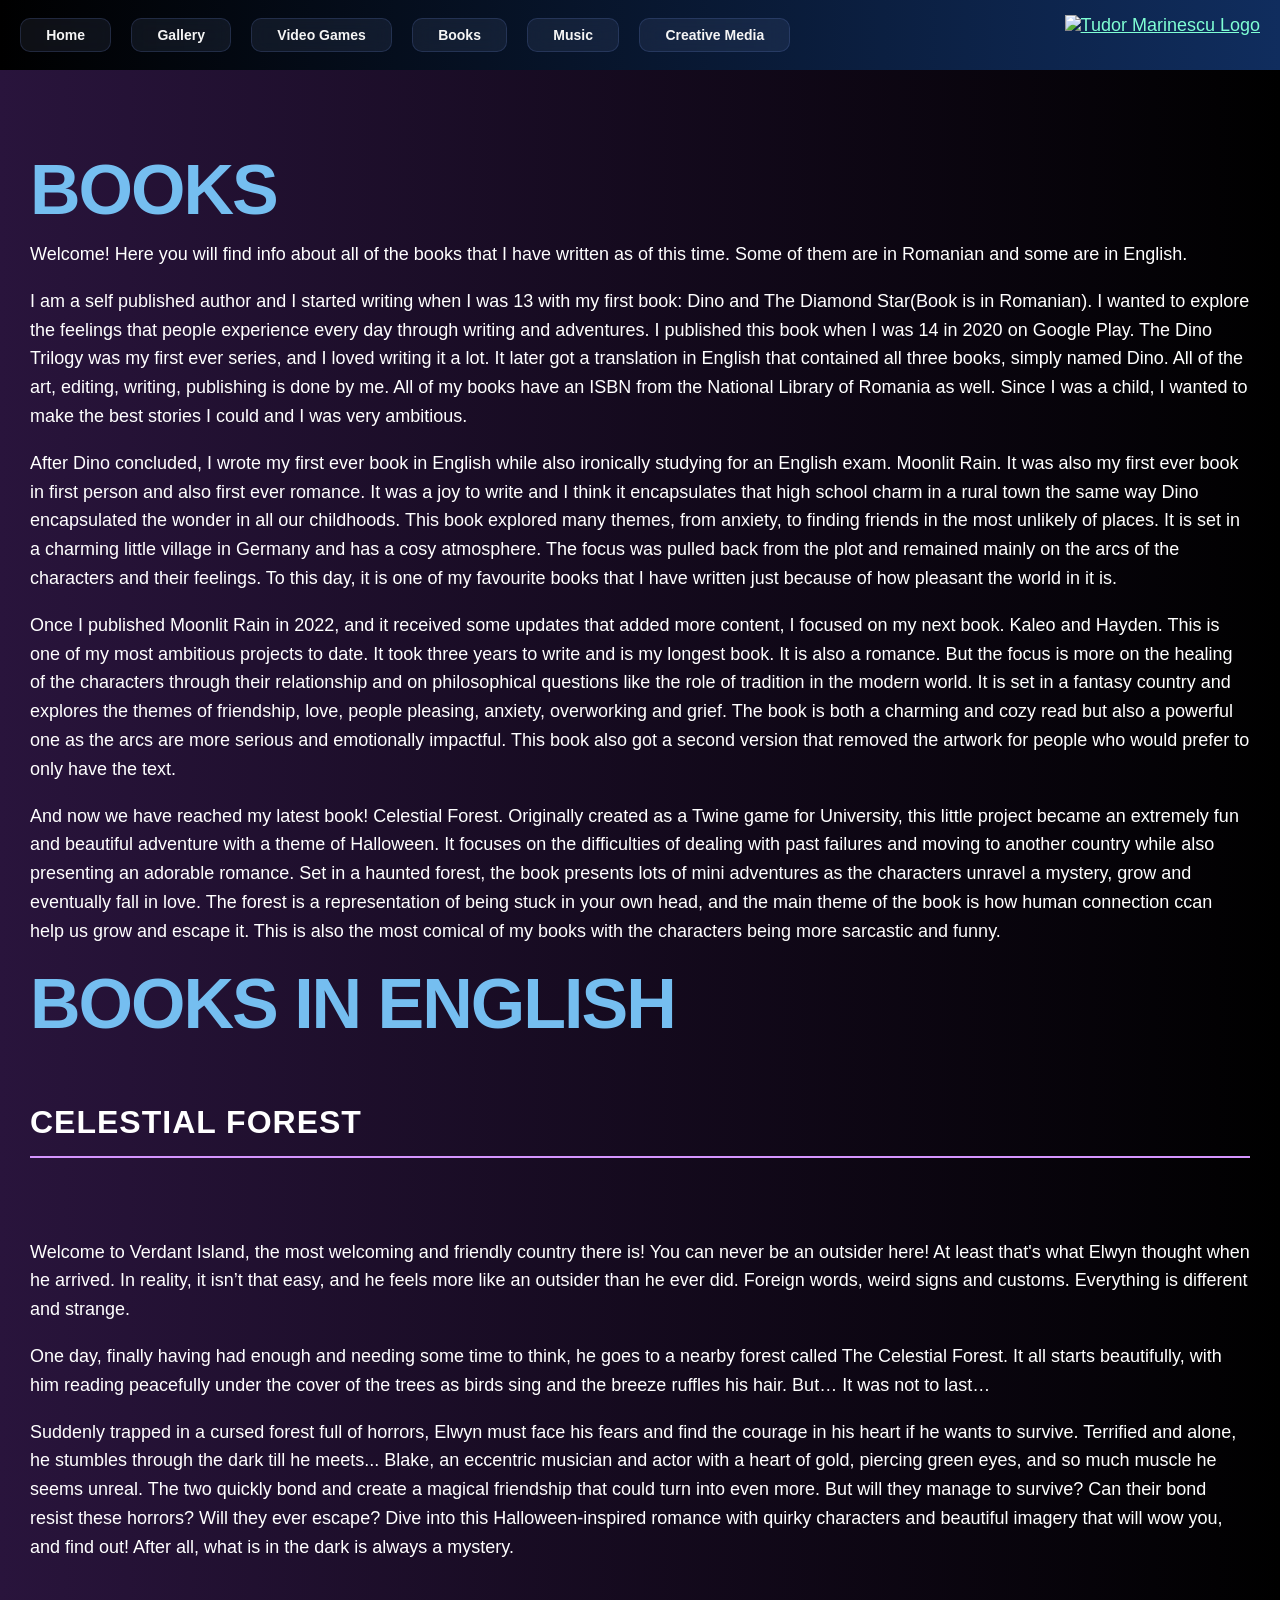
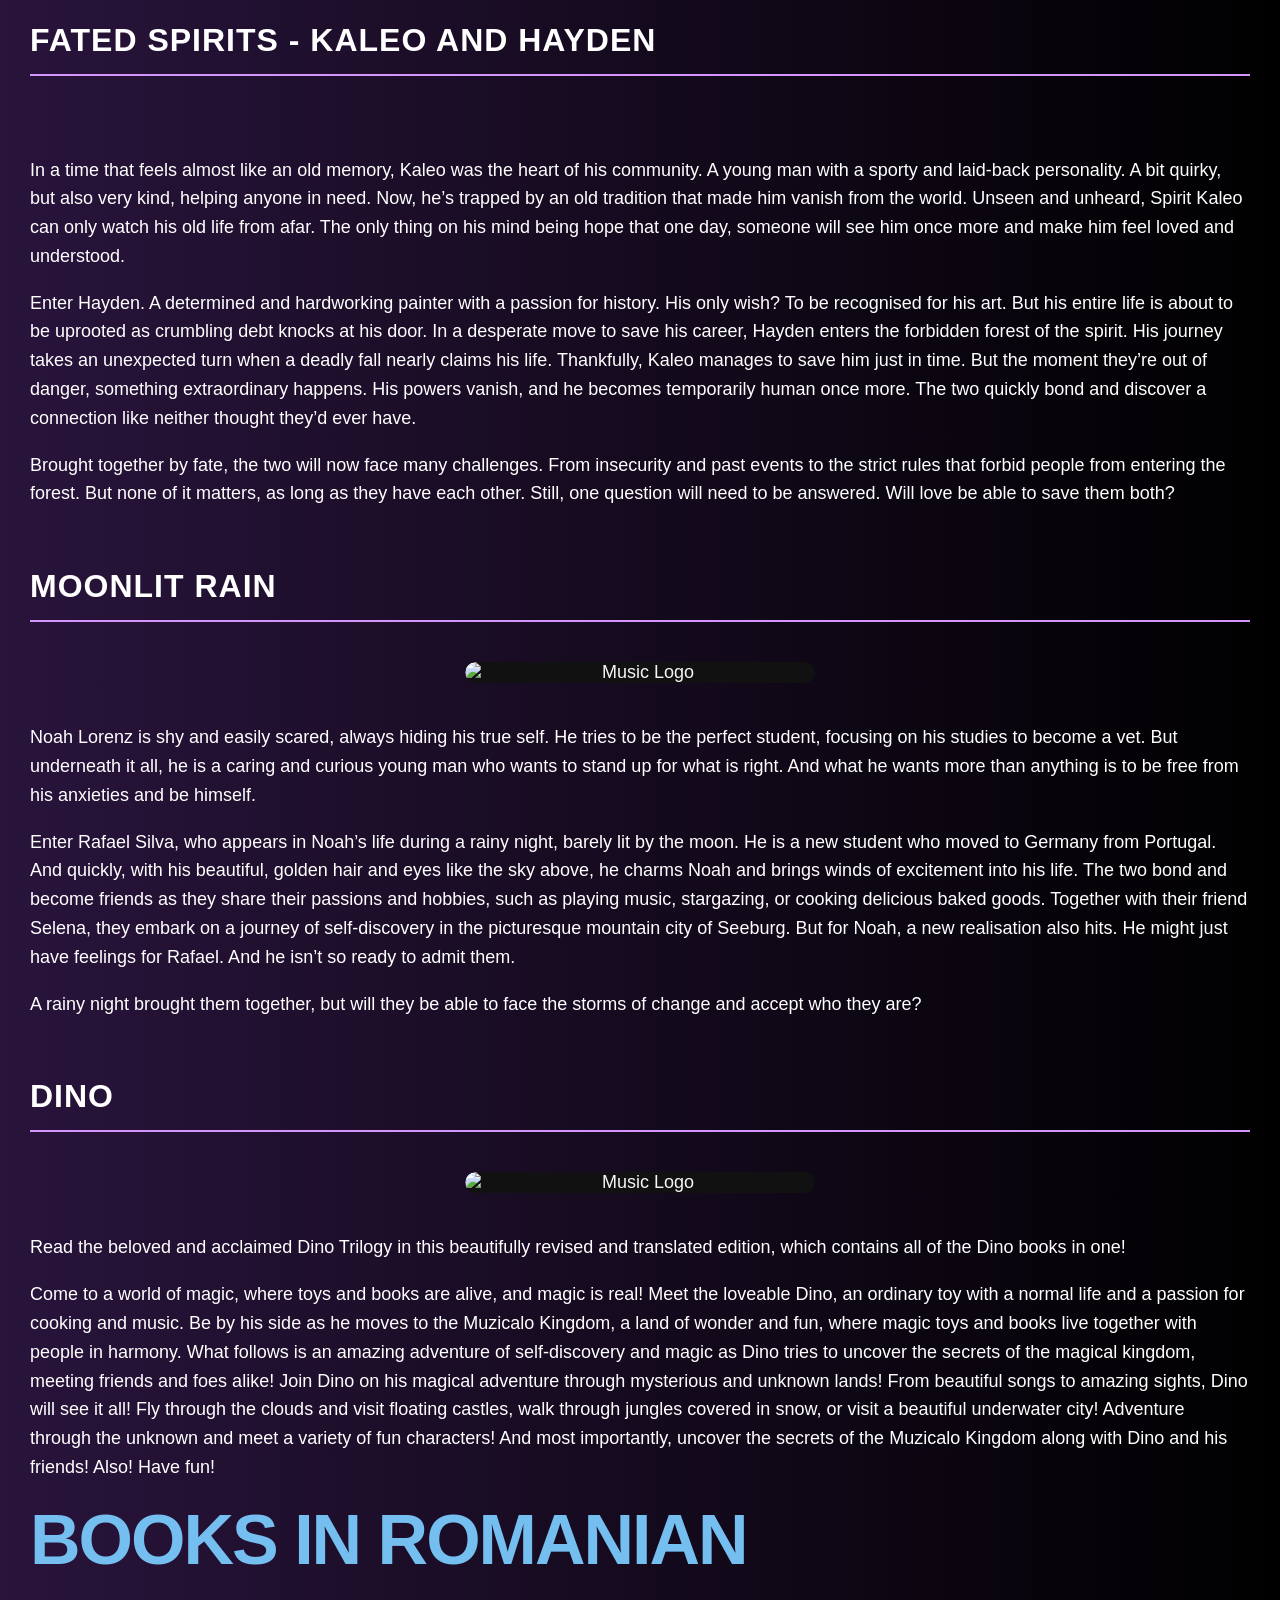
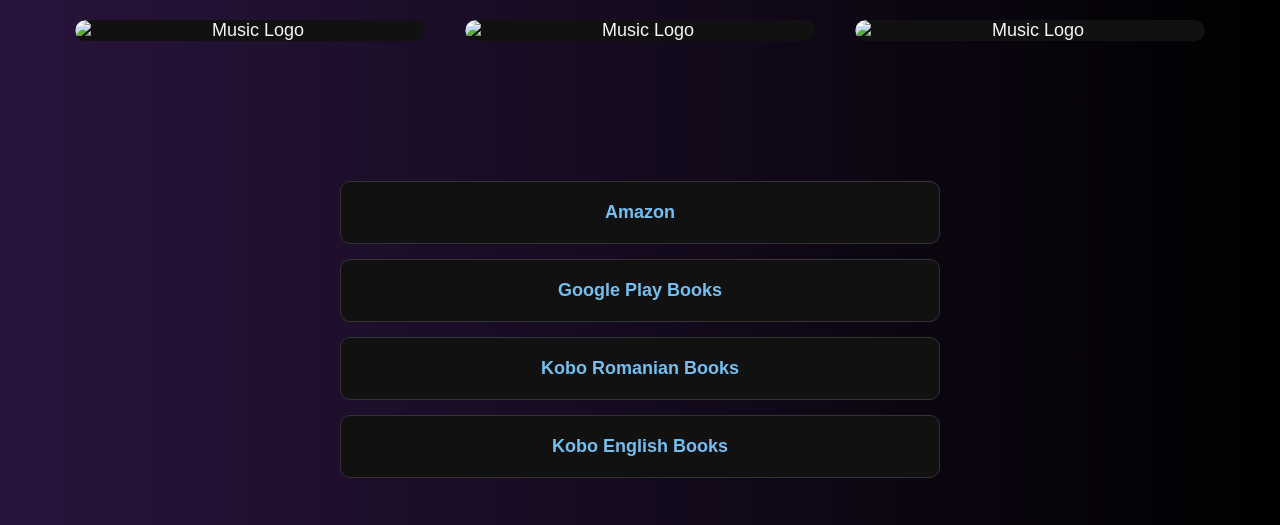
==== books.html @ af4d0417 "changes to art and descriptions" ====
<!DOCTYPE html>
<html lang="en">
<head>
    <meta charset="UTF-8">
    <meta name="viewport" content="width=device-width, initial-scale=1.0">
    <title>Tudor Marinescu | Books</title>
    
    <link rel="icon" type="image/png" href="https://raw.githubusercontent.com/Starlitriver1234/WebsiteArt/main/Images/LogoTudor.png">
    
    <link rel="stylesheet" href="style.css"> 
    
    <style>
        html { 
            background: #000; 
            scroll-behavior: smooth;
        }

        .music-header {
            text-align: left;
            padding: 140px 20px 20px 20px; 
        }

        .music-header h1 {
            font-family: 'Segoe UI', sans-serif;
            font-size: clamp(40px, 8vw, 70px);
            font-weight: 800;
            color: #75BEF0;
            margin: 0;
            letter-spacing: -2px;
            text-transform: uppercase;
        }

        /* --- IMAGE GROUP CONTAINER (FOR CONSECUTIVE IMAGES) --- */
        .image-group {
            display: flex;
            flex-direction: column;
            gap: 20px;
            align-items: center;
            margin: 40px auto;
            width: 100%;
        }

        /* Overrides the single section margin when part of a group */
        .image-group .logo-section {
            margin: 0; 
        }

        /* HOVER STYLE */
        .logo-section {
            width: 90%;
            max-width: 600px; /* Default for mobile */
            margin: 40px auto;
            text-align: center;
            background: #111;
            border-radius: 12px;
            overflow: hidden;
            cursor: pointer;
        }

        @media screen and (min-width: 769px) {
            /* Makes the images smaller on PC */
            .logo-section {
                max-width: 350px;
            }
            
            /* Puts consecutive images side-by-side on PC */
            .image-group {
                flex-direction: row;
                justify-content: center;
                flex-wrap: wrap; /* Allows them to wrap neatly on smaller screens */
                gap: 40px;
            }
        }

        .logo-section img {
            width: 100%;
            height: auto;
            border-radius: 12px;
            display: block;
            transition: opacity 0.4s ease, transform 0.4s ease, filter 0.4s ease;
            will-change: transform, filter; 
            pointer-events: none;
            user-select: none;
        }

        .logo-section:hover img {
            transform: scale(1.04);
            filter: brightness(1.08) contrast(1.02);
        }

        .links-container {
            width: 90%;
            max-width: 600px;
            margin: 20px auto 100px auto;
            display: flex;
            flex-direction: column;
            gap: 15px;
        }

        .music-btn {
            background: #111;
            color: #75BEF0;
            padding: 20px;
            text-decoration: none;
            border-radius: 10px;
            text-align: center;
            font-weight: bold;
            border: 1px solid #333;
            transition: 0.3s;
        }

        .music-btn:hover {
            background: #75BEF0;
            color: #000;
            transform: scale(1.02);
        }

        @media screen and (max-width: 768px) {
            .nav-links {
                display: none; 
                flex-direction: column;
                position: absolute;
                top: 100%;
                left: 0;
                width: 100%;
                background: #000;
                padding: 20px 0;
            }
            .nav-links.active { display: flex; }
        }

        .menu-toggle {
            display: none;
            flex-direction: column;
            gap: 5px;
            cursor: pointer;
            z-index: 1001;
        }

        .bar {
            width: 25px;
            height: 3px;
            background-color: #75BEF0;
            display: block;
        }

        @media screen and (max-width: 768px) {
            .menu-toggle {
                display: flex;
            }

            .nav-links {
                z-index: 1000;
                background: rgba(0, 0, 0, 0.95); 
                border-bottom: 1px solid #333;
            }

            .nav-btn {
                width: 80%;
                margin: 10px auto;
                text-align: center;
            }
            
            .music-header {
                padding-top: 100px; 
            }
        }

        /* --- LIGHTBOX MODAL --- */
        .lightbox {
            display: none;
            position: fixed;
            inset: 0;
            background: rgba(0, 0, 0, 0.95);
            z-index: 9999;
            justify-content: center;
            align-items: center;
            user-select: none;
        }

        .lb-content {
            position: relative;
            width: 90vw;
            height: 90vh;
            display: flex;
            justify-content: center;
            align-items: center;
            overflow: hidden;
            border-radius: 4px;
        }

        .lb-content img {
            max-width: 100%;
            max-height: 100%;
            object-fit: contain;
            cursor: zoom-in;
            transition: transform 0.25s cubic-bezier(0.25, 1, 0.5, 1);
            transform-origin: center center;
            will-change: transform;
            user-select: none;
            -webkit-user-drag: none;
        }

        .lb-content img.zoomed {
            transform: scale(2.5);
            cursor: zoom-out;
        }

        /* --- LIGHTBOX BUTTON CONTROLS --- */
        .control-btn {
            position: absolute;
            background: rgba(255, 255, 255, 0.1);
            color: white;
            border: none;
            font-size: 24px;
            width: 50px;
            height: 50px;
            border-radius: 50%;
            cursor: pointer;
            display: flex;
            justify-content: center;
            align-items: center;
            backdrop-filter: blur(4px);
            transition: background 0.2s, transform 0.1s;
            z-index: 10001;
        }

        .control-btn:hover {
            background: rgba(255, 255, 255, 0.25);
        }

        .control-btn:active {
            transform: scale(0.95);
        }

        .close-btn { top: 20px; right: 20px; font-size: 28px; }

        @media screen and (max-width: 768px) {
            .control-btn { width: 44px; height: 44px; font-size: 20px; }
        }

    </style>
</head>

<body>
    <nav class="navbar">
        <div class="menu-toggle" id="mobile-menu">
            <span class="bar"></span><span class="bar"></span><span class="bar"></span>
        </div>
        <div class="nav-links">
            <a href="index.html" class="nav-btn">Home</a>
            <a href="gallery.html" class="nav-btn">Gallery</a>
            <a href="games.html" class="nav-btn">Video Games</a>
            <a href="books.html" class="nav-btn">Books</a>
            <a href="music.html" class="nav-btn">Music</a>
            <a href="media.html" class="nav-btn">Creative Media</a>
        </div>

        <div class="nav-logo">
            <a href="index.html">
                <img src="https://raw.githubusercontent.com/Starlitriver1234/WebsiteArt/main/Images/LogoTudor.png" alt="Tudor Marinescu Logo">
            </a>
        </div>
    </nav>

    <header class="music-header">
        <h1>Books</h1>
        <p>Welcome! Here you will find info about all of the books that I have written as of this time. Some of them are in Romanian and some are in English.</p>
        <p>I am a self published author and I started writing when I was 13 with my first book: Dino and The Diamond Star(Book is in Romanian). I wanted to explore the feelings that people experience every day through writing and adventures. I published this book when I was 14 in 2020 on Google Play. The Dino Trilogy was my first ever series, and I loved writing it a lot. It later got a translation in English that contained all three books, simply named Dino. All of the art, editing, writing, publishing is done by me. All of my books have an ISBN from the National Library of Romania as well. Since I was a child, I wanted to make the best stories I could and I was very ambitious.</p>
        <p>After Dino concluded, I wrote my first ever book in English while also ironically studying for an English exam. Moonlit Rain. It was also my first ever book in first person and also first ever romance. It was a joy to write and I think it encapsulates that high school charm in a rural town the same way Dino encapsulated the wonder in all our childhoods. This book explored many themes, from anxiety, to finding friends in the most unlikely of places. It is set in a charming little village in Germany and has a cosy atmosphere. The focus was pulled back from the plot and remained mainly on the arcs of the characters and their feelings. To this day, it is one of my favourite books that I have written just because of how pleasant the world in it is.</p>
        <p>Once I published Moonlit Rain in 2022, and it received some updates that added more content, I focused on my next book. Kaleo and Hayden. This is one of my most ambitious projects to date. It took three years to write and is my longest book. It is also a romance. But the focus is more on the healing of the characters through their relationship and on philosophical questions like the role of tradition in the modern world. It is set in a fantasy country and explores the themes of friendship, love, people pleasing, anxiety, overworking and grief. The book is both a charming and cozy read but also a powerful one as the arcs are more serious and emotionally impactful. This book also got a second version that removed the artwork for people who would prefer to only have the text.</p>
        <p>And now we have reached my latest book! Celestial Forest. Originally created as a Twine game for University, this little project became an extremely fun and beautiful adventure with a theme of Halloween. It focuses on the difficulties of dealing with past failures and moving to another country while also presenting an adorable romance. Set in a haunted forest, the book presents lots of mini adventures as the characters unravel a mystery, grow and eventually fall in love. The forest is a representation of being stuck in your own head, and the main theme of the book is how human connection ccan help us grow and escape it. This is also the most comical of my books with the characters being more sarcastic and funny.</p>
        
        <h1>Books in English</h1>

        <h2>Celestial Forest</h2>
        
        <div class="logo-section">
            <img src="https://raw.githubusercontent.com/Starlitriver1234/WebsiteArt/main/Images/Celestial.jpg" alt="Music Logo">
        </div>

        <p>Welcome to Verdant Island, the most welcoming and friendly country there is! You can never be an outsider here! At least that's what Elwyn thought when he arrived. In reality, it isn’t that easy, and he feels more like an outsider than he ever did. Foreign words, weird signs and customs. Everything is different and strange.</p>
        <p>One day, finally having had enough and needing some time to think, he goes to a nearby forest called The Celestial Forest. It all starts beautifully, with him reading peacefully under the cover of the trees as birds sing and the breeze ruffles his hair. But… It was not to last…</p>
        <p>Suddenly trapped in a cursed forest full of horrors, Elwyn must face his fears and find the courage in his heart if he wants to survive. Terrified and alone, he stumbles through the dark till he meets... Blake, an eccentric musician and actor with a heart of gold, piercing green eyes, and so much muscle he seems unreal. The two quickly bond and create a magical friendship that could turn into even more. But will they manage to survive? Can their bond resist these horrors? Will they ever escape? Dive into this Halloween-inspired romance with quirky characters and beautiful imagery that will wow you, and find out! After all, what is in the dark is always a mystery.</p>
        
        <h2>Fated Spirits  -  Kaleo and Hayden</h2>

        <!-- Grouping consecutive images -->
        <div class="image-group">
            <div class="logo-section">
                <img src="https://raw.githubusercontent.com/Starlitriver1234/WebsiteArt/main/Images/Fated1.jpg" alt="Music Logo">
            </div>
            <div class="logo-section">
                <img src="https://raw.githubusercontent.com/Starlitriver1234/WebsiteArt/main/Images/Kaleo.jpg" alt="Music Logo">
            </div>
        </div>

        <p>In a time that feels almost like an old memory, Kaleo was the heart of his community. A young man with a sporty and laid-back personality. A bit quirky, but also very kind, helping anyone in need. Now, he’s trapped by an old tradition that made him vanish from the world. Unseen and unheard, Spirit Kaleo can only watch his old life from afar. The only thing on his mind being hope that one day, someone will see him once more and make him feel loved and understood.</p>
        <p>Enter Hayden. A determined and hardworking painter with a passion for history. His only wish? To be recognised for his art. But his entire life is about to be uprooted as crumbling debt knocks at his door. In a desperate move to save his career, Hayden enters the forbidden forest of the spirit. His journey takes an unexpected turn when a deadly fall nearly claims his life. Thankfully, Kaleo manages to save him just in time. But the moment they’re out of danger, something extraordinary happens. His powers vanish, and he becomes temporarily human once more. The two quickly bond and discover a connection like neither thought they’d ever have.</p>
        <p>Brought together by fate, the two will now face many challenges. From insecurity and past events to the strict rules that forbid people from entering the forest. But none of it matters, as long as they have each other. Still, one question will need to be answered. Will love be able to save them both?</p>
        
        <h2>Moonlit Rain</h2>

        <div class="logo-section">
            <img src="https://raw.githubusercontent.com/Starlitriver1234/WebsiteArt/main/Images/Moonlit1.jpg" alt="Music Logo">
        </div>

        <p>Noah Lorenz is shy and easily scared, always hiding his true self. He tries to be the perfect student, focusing on his studies to become a vet. But underneath it all, he is a caring and curious young man who wants to stand up for what is right. And what he wants more than anything is to be free from his anxieties and be himself.</p>
        <p>Enter Rafael Silva, who appears in Noah’s life during a rainy night, barely lit by the moon. He is a new student who moved to Germany from Portugal. And quickly, with his beautiful, golden hair and eyes like the sky above, he charms Noah and brings winds of excitement into his life. The two bond and become friends as they share their passions and hobbies, such as playing music, stargazing, or cooking delicious baked goods. Together with their friend Selena, they embark on a journey of self-discovery in the picturesque mountain city of Seeburg. But for Noah, a new realisation also hits. He might just have feelings for Rafael. And he isn’t so ready to admit them.</p>
        <p>A rainy night brought them together, but will they be able to face the storms of change and accept who they are?</p>

        <h2>Dino</h2>

        <div class="logo-section">
            <img src="https://raw.githubusercontent.com/Starlitriver1234/WebsiteArt/main/Images/Dino.jpg" alt="Music Logo">
        </div>

        <p>Read the beloved and acclaimed Dino Trilogy in this beautifully revised and translated edition, which contains all of the Dino books in one!</p>
        <p>Come to a world of magic, where toys and books are alive, and magic is real! Meet the loveable Dino, an ordinary toy with a normal life and a passion for cooking and music. Be by his side as he moves to the Muzicalo Kingdom, a land of wonder and fun, where magic toys and books live together with people in harmony. What follows is an amazing adventure of self-discovery and magic as Dino tries to uncover the secrets of the magical kingdom, meeting friends and foes alike! Join Dino on his magical adventure through mysterious and unknown lands! From beautiful songs to amazing sights, Dino will see it all! Fly through the clouds and visit floating castles, walk through jungles covered in snow, or visit a beautiful underwater city! Adventure through the unknown and meet a variety of fun characters! And most importantly, uncover the secrets of the Muzicalo Kingdom along with Dino and his friends! Also! Have fun!</p>

        <h1>Books in Romanian</h1>

        <!-- Grouping consecutive images -->
        <div class="image-group">
            <div class="logo-section">
                <img src="https://raw.githubusercontent.com/Starlitriver1234/WebsiteArt/main/Images/Dino1.jpg" alt="Music Logo">
            </div>
            <div class="logo-section">
                <img src="https://raw.githubusercontent.com/Starlitriver1234/WebsiteArt/main/Images/Dino2.jpg" alt="Music Logo">
            </div>
            <div class="logo-section">
                <img src="https://raw.githubusercontent.com/Starlitriver1234/WebsiteArt/main/Images/Dino3.jpg" alt="Music Logo">
            </div>
        </div>

    </header>

    <div class="logo-section">
        <img src="https://raw.githubusercontent.com/Starlitriver1234/WebsiteArt/main/Images/logotudorbook.jpg" alt="Music Logo">
    </div>
    
    <div class="links-container">
        <a href="https://www.amazon.com/stores/Tudor-Marinescu/author/B0CH5HPKHR?ref=ap_rdr&shoppingPortalEnabled=true&ccs_id=6406d261-e4d9-408e-ad30-ac68b278e468" class="music-btn">Amazon</a>
        <a href="https://play.google.com/store/info/name/Tudor_Marinescu?id=11pxt__1z8" class="music-btn">Google Play Books</a>
        <a href="https://www.kobo.com/ro/ro/search?query=tudor+marinescu&ac=1&acp=tudor+marinescu&ac.author=tudor+marinescu&sort=Temperature&fclanguages=ro&ssid=dflBJPgpukzuE8xE0wjlu&sid=510b1d3e-3132-4236-af20-9a6f8b96e5ce" class="music-btn">Kobo Romanian Books</a>
        <a href="https://www.kobo.com/ro/ro/search?query=tudor%20marinescu&ac=1&acp=tudor%20marinescu&ac.author=tudor%20marinescu&sort=Temperature&fclanguages=en&ssid=dflBJPgpukzuE8xE0wjlu&sid=adc26d36-c045-41cc-8996-404fe16b33c1" class="music-btn">Kobo English Books</a>
    </div>

    <div id="lightbox" class="lightbox">
        <button class="control-btn close-btn" aria-label="Close lightbox">&times;</button>
        <div class="lb-content">
            <img id="lightbox-img" src="" alt="Full Artwork View" oncontextmenu="return false;" ondragstart="return false;">
        </div>
    </div>

    <script>
        // --- MOBILE NAV LOGIC ---
        const menuBtn = document.querySelector('#mobile-menu');
        const navLinks = document.querySelector('.nav-links');

        if (menuBtn && navLinks) {
            menuBtn.onclick = () => {
                navLinks.classList.toggle('active');
            };
        }

        if (history.scrollRestoration) {
            history.scrollRestoration = 'manual';
        }
        window.scrollTo(0, 0);

        // --- LIGHTBOX & ZOOM LOGIC ---
        const lb = document.getElementById('lightbox');
        const lbImg = document.getElementById('lightbox-img');
        const bookSections = document.querySelectorAll('.logo-section'); // Targeting wrapper to match gallery style

        // --- COMPRESSION APPLIED TO PREVIEW IMAGES ---
        const cacheVersion = "1";
        document.querySelectorAll('.logo-section img').forEach(img => {
            const rawUrl = img.src;
            img.setAttribute('data-raw', rawUrl); // Store raw high-res URL for Lightbox
            img.loading = "lazy";
            img.decoding = "async";
            
            // Clean protocol to match your gallery format setup
            const cleanUrl = rawUrl.replace(/^https?:\/\//, '');
            img.src = `https://images.weserv.nl/?url=${cleanUrl}&w=600&q=82&v=${cacheVersion}`;
            
            img.onerror = () => { img.src = rawUrl; };
        });

        const resetZoom = () => {
            lbImg.classList.remove('zoomed');
            lbImg.style.transform = '';
            lbImg.style.transformOrigin = 'center center';
        };

        const closeLb = () => {
            lb.style.display = "none";
            resetZoom();
            lbImg.src = ""; 
            document.body.style.overflow = "";
        };

        // Attach click and prefetch hover listeners
        bookSections.forEach(section => {
            const img = section.querySelector('img');
            if (!img) return; // Failsafe
            
            section.onmouseenter = () => {
                const prefetchRaw = new Image();
                prefetchRaw.src = img.getAttribute('data-raw');
            };

            section.onclick = () => {
                lb.style.display = "flex";
                resetZoom();
                lbImg.src = img.getAttribute('data-raw'); // Load original raw clean file into lightbox
                document.body.style.overflow = "hidden";
            };
        });

        // Zoom and Pan Logic
        const handlePan = (e) => {
            if (!lbImg.classList.contains('zoomed')) return;
            
            const rect = document.querySelector('.lb-content').getBoundingClientRect();
            
            // Ensuring robust touch and click extraction
            let clientX, clientY;
            if (e.touches && e.touches.length > 0) {
                clientX = e.touches[0].clientX;
                clientY = e.touches[0].clientY;
            } else {
                clientX = e.clientX;
                clientY = e.clientY;
            }
            
            if (clientX === undefined || clientY === undefined) return;

            const x = ((clientX - rect.left) / rect.width) * 100;
            const y = ((clientY - rect.top) / rect.height) * 100;

            lbImg.style.transformOrigin = `${x}% ${y}%`;
        };

        lbImg.onclick = (e) => {
            e.stopPropagation();
            lbImg.classList.toggle('zoomed');
            if (lbImg.classList.contains('zoomed')) {
                handlePan(e);
            } else {
                lbImg.style.transformOrigin = 'center center';
            }
        };

        lbImg.onmousemove = handlePan;
        lbImg.ontouchmove = handlePan;

        document.querySelector('.close-btn').onclick = closeLb;

        lb.onclick = (e) => { 
            // Ensures clicking outside the image closes the lightbox
            if (e.target === lb || e.target.classList.contains('lb-content')) {
                closeLb();
            }
        };

        window.onkeydown = (e) => {
            if (lb.style.display === "flex" && e.key === "Escape") {
                closeLb();
            }
        };

        // Prevent dragging/saving for lightbox image
        document.addEventListener('contextmenu', (e) => { if (e.target.id === 'lightbox-img') e.preventDefault(); });
        document.addEventListener('dragstart', (e) => { if (e.target.id === 'lightbox-img') e.preventDefault(); });
    </script>
</body>
</html>
---- style.css ----
/* =========================================
   1. GLOBAL STYLES & RESET
   ========================================= */
html {
    background-color: #000;
    overflow-x: hidden;
    scroll-behavior: smooth !important;
}

body {
    font-family: 'Lucida Sans', sans-serif;
    color: whitesmoke;
    font-size: 18px;
    font-weight: 300;
    margin: 0; 
    padding: 10px;
    min-height: 100vh;
    overscroll-behavior-y: none;
    background-image: linear-gradient(to right, #29143c, black);
    background-size: 100% 300%;
    background-attachment: scroll;
}

h1 {
    font-family: 'Segoe UI', sans-serif;
    font-size: clamp(40px, 8vw, 70px);
    font-weight: 800;
    color: #75BEF0;
    margin: 0;
    letter-spacing: -2px;
    text-transform: uppercase;
}

h2 {
    color: #ffffff;
    font-family: 'Segoe UI', sans-serif;
    text-transform: uppercase;
    letter-spacing: 1px;
    font-size: 32px;
    font-weight: 700;
    border-bottom: 2px solid #d595ff;
    padding-bottom: 15px;
    margin-top: 60px;
    margin-bottom: 30px;
    width: 100%;
}

h3 {
    color: #ffffff;
    font-family: 'Segoe UI', sans-serif;
    text-transform: uppercase;
    letter-spacing: 1px;
    font-size: 20px;
    font-weight: 700;
    width: fit-content; 
    float: right; 
    clear: both; 
    border-bottom: 2px solid #ffffff; 
    padding-bottom: 15px;
    margin-top: 60px;
    margin-bottom: 30px;
    margin-right: 10px;
    text-shadow: 0px 0px 5px rgba(0, 0, 0, 0.5);
    mix-blend-mode: difference;
}

h4 {
    color: #ffffff;
    font-family: 'Segoe UI', sans-serif;
    text-transform: uppercase;
    letter-spacing: 1px;
    font-size: 20px;
    font-weight: 700;
    border-bottom: 2px solid #d595ff;
    padding-bottom: 15px;
    margin-top: 15px;
    margin-bottom: 30px;
}

p {
    color: rgb(255, 255, 255);
    font-size: 18px;
    margin-top: 10px;
    line-height: 1.6;
}

a {
    color: aquamarine;
}

/* =========================================
   2. SECTIONS (Skills & Career)
   ========================================= */
#Skills {
    text-align: center;
    padding: 100px 20px;
}

#Skills ul {
    display: inline-block;
    text-align: left;
    margin: 20px auto;
}

#Skills li {
    font-size: 1.1rem;
    margin-bottom: 12px;
}

#Career {
    text-align: center;
    padding: 40px 20px;
    max-width: 800px;
    margin: 0 auto;
}

#Career ul {
    list-style-position: inside;
    text-align: left;
    display: inline-block;
    padding: 0;
}

#Career li {
    margin-bottom: 10px;
    font-size: 1.1rem;
}

/* =========================================
   3. NAVIGATION BAR
   ========================================= */
.navbar {
    position: fixed;
    top: 0;
    left: 0;
    width: 100%;
    box-sizing: border-box;
    display: flex;
    justify-content: space-between;
    align-items: center;
    z-index: 1000;
    padding: 15px 20px;
    background-image: linear-gradient(to right, rgb(0, 0, 0), #102D5E);
    transition: transform 0.2s ease-in-out;
}

.nav-links {
    display: flex;
    gap: 20px;
}

.nav-btn {
    text-decoration: none;
    font-family: 'Segoe UI', sans-serif;
    font-weight: 600;
    font-size: clamp(12px, 1.5vw, 14px);
    color: whitesmoke;
    padding: 0.6em 1.8em;
    background: rgba(140, 160, 207, 0.1);
    border: 1.5px solid rgba(113, 133, 213, 0.2);
    border-radius: 10px;
    backdrop-filter: blur(10px);
    transition: all 0.2s ease;
}

.menu-toggle {
    display: none;
    flex-direction: column;
    cursor: pointer;
    gap: 5px;
}

.bar {
    width: 25px;
    height: 3px;
    background-color: #75BEF0 !important;
    transition: 0.3s;
    display: block;
}

.nav-logo img {
    height: 40px;
    width: auto;
    display: block;
}

/* Navbar Button Hover Effect */
.nav-btn:hover {
    color: #75BEF0;
    text-shadow: 0 0 10px rgba(117, 190, 240, 0.8); /* Creates a soft glow */
    transform: translateY(-2px); /* Subtle lift effect */
    transition: all 0.3s ease;
}

.nav-btn.active {
    border-bottom: 2px solid #75BEF0;
}

/* =========================================
   4. GALLERY & ANIMATIONS
   ========================================= */
.gallery-header {
    text-align: left;
    padding: 120px 20px 40px 20px;
    max-width: 100%;
}

h1[id], section[id] {
    scroll-margin-top: 100px;
}

.scroll-track {
    height: 90vh;
    position: relative;
    overflow: visible; 
    margin-top: 60px;
    margin-bottom: 150px;
    display: block;
    clear: both;
}

.sliding-image {
    position: sticky;
    top: 25%;
    width: 500px;
    z-index: 5;
    transform: translateX(-100%);
    transition: transform 0.2s ease-out;
    will-change: transform;
    display: block;
}

.title {
    position: sticky;
    top: 40%;
    z-index: 10;
    padding-right: 20px;
    color: white;
    font-family: 'Segoe UI', sans-serif;
    font-weight: 800;
    font-size: clamp(30px, 6vw, 60px);
    text-align: right;
    margin: 0;
}

.full-gallery-grid {
    column-count: 3;
    column-gap: 20px;
    padding: 40px 20px;
    max-width: 1400px;
    margin: 0 auto;
}

.art-card {
    break-inside: avoid;
    margin-bottom: 20px;
    background: #111;
    border-radius: 12px;
    overflow: hidden;
    animation: fadeIn 0.6s ease backwards;
}

.art-card img {
    width: 100%;
    height: auto;
    display: block;
    cursor: pointer;
    transition: all 0.5s ease;
}

/* =========================================
   5. LIGHTBOX & VIDEO
   ========================================= */
.lightbox {
    display: none;
    position: fixed;
    inset: 0;
    background: rgba(0, 0, 0, 0.95);
    z-index: 9999;
    justify-content: center;
    align-items: center;
}

/* Ensure video containers maintain 16:9 ratio on all screens */
.video-wrapper {
    width: 100%;
    max-width: 800px;
    margin: 30px auto;
}

.video-container {
    position: relative;
    padding-bottom: 56.25%;
    height: 0;
    overflow: hidden;
    border-radius: 12px;
    background: #000;
}

.video-container iframe {
    position: absolute;
    top: 0;
    left: 0;
    width: 100%;
    height: 100%;
    border: 0;
}

.image-row {
    display: flex;
    flex-wrap: wrap;
    justify-content: center;
    gap: 15px;
    margin: 20px 0;
}

.image-row .logo-section {
    flex: 1;
    min-width: 280px; /* Allows 2 images per row on tablets, 1 on phones */
    margin: 10px auto;
}

.poem-block {
    text-align: center;
    font-style: italic;
    margin: 40px 0;
    color: #75BEF0;
}

.logo-section {
    flex: 1;
    min-width: 300px;
    max-width: 800px;
    margin: 0;
}

/* =========================================
   6. MOBILE OPTIMIZATIONS
   ========================================= */

@media screen and (max-width: 768px) {
    /* Navbar Toggle */
    .menu-toggle { display: flex; }
    .nav-links {
        display: none;
        flex-direction: column;
        position: absolute;
        top: 100%;
        left: 0;
        width: 100%;
        background: #151647;
        padding: 10px 0;
    }
    .nav-links.active { display: flex; }
    .nav-btn { width: 90%; margin: 5px auto; text-align: center; }

    .sliding-image {
        width: 80%;
        top: 30%;
    }

    .full-gallery-grid { column-count: 2; padding: 20px 10px; }
    
    #Career, #Skills { padding: 40px 15px; }
    
    h1 { font-size: 36px; }
    h2 { font-size: 26px; }
}

@media screen and (max-width: 480px) {
    .full-gallery-grid { column-count: 1; }
    
    .logo-section {
        min-width: 100%;
    }

    .title {
        font-size: 28px;
        position: relative;
        top: 0;
        text-align: center;
        padding: 20px;
    }
}

/* =========================================
   6. MOBILE OPTIMIZATIONS
   ========================================= */

@media screen and (max-width: 768px) {
    /* Navbar Toggle */
    .menu-toggle { 
        display: flex; 
    }
    
    .nav-links {
        display: none;
        flex-direction: column;
        position: absolute;
        top: 100%;
        left: 0;
        width: 100%;
        background: rgba(16, 45, 94, 0.98); /* Deep blue matching your navbar gradient */
        padding: 20px 0; /* More breathing room at top and bottom */
        box-shadow: 0 10px 25px rgba(0, 0, 0, 0.6); /* Adds a nice 3D depth to the dropdown */
        border-bottom-left-radius: 15px; /* Rounds the bottom corners of the menu */
        border-bottom-right-radius: 15px;
        backdrop-filter: blur(10px);
    }
    
    .nav-links.active { 
        display: flex; 
    }
    
    /* The Mobile Buttons */
    .nav-btn { 
        width: 85%; /* Slightly narrowed so they don't hug the screen edges */
        margin: 8px auto; /* More vertical space between buttons so users don't misclick */
        text-align: center; 
        font-size: 16px; /* Overrides the tiny desktop clamp() size */
        padding: 14px 20px; /* Much taller tap target for fingers */
        background: rgba(255, 255, 255, 0.05); /* Gives them a slight button shape */
        border: 1px solid rgba(117, 190, 240, 0.2); /* Subtle blue border matching your theme */
        border-radius: 12px;
        box-shadow: 0 4px 6px rgba(0, 0, 0, 0.1);
    }

    /* Gives a nice visual feedback when tapped on a touch screen */
    .nav-btn:active {
        transform: scale(0.96);
        background: rgba(117, 190, 240, 0.15);
        border-color: #75BEF0;
    }

    /* Remove the bottom border active state on mobile, use background instead */
    .nav-btn.active {
        border-bottom: 1px solid rgba(117, 190, 240, 0.2);
        background: rgba(117, 190, 240, 0.1);
        color: #75BEF0;
    }

    .sliding-image {
        width: 80%;
        top: 30%;
    }

    .full-gallery-grid { 
        column-count: 2; 
        padding: 20px 10px; 
    }
    
    #Career, #Skills { 
        padding: 40px 15px; 
    }
    
    h1 { font-size: 36px; }
    h2 { font-size: 26px; }
}

@media screen and (max-width: 480px) {
    .full-gallery-grid { column-count: 1; }
    
    .logo-section {
        min-width: 100%;
    }

    .title {
        font-size: 28px;
        position: relative;
        top: 0;
        text-align: center;
        padding: 20px;
    }

    .nav-links {
        display: none;
        flex-direction: column;
        position: absolute;
        top: 100%;
        left: 0;
        width: 100%;
        background: rgba(16, 45, 94, 0.98);
        padding: 20px 0; 
        box-shadow: 0 10px 25px rgba(0, 0, 0, 0.6);
        border-bottom-left-radius: 15px; 
        border-bottom-right-radius: 15px;
        backdrop-filter: blur(10px);
        
        /* ADD THESE TWO LINES: */
        max-height: 75vh; /* Never let the menu take up more than 75% of the screen height */
        overflow-y: auto; /* If it exceeds 75%, let the user scroll inside the menu */
    }
}
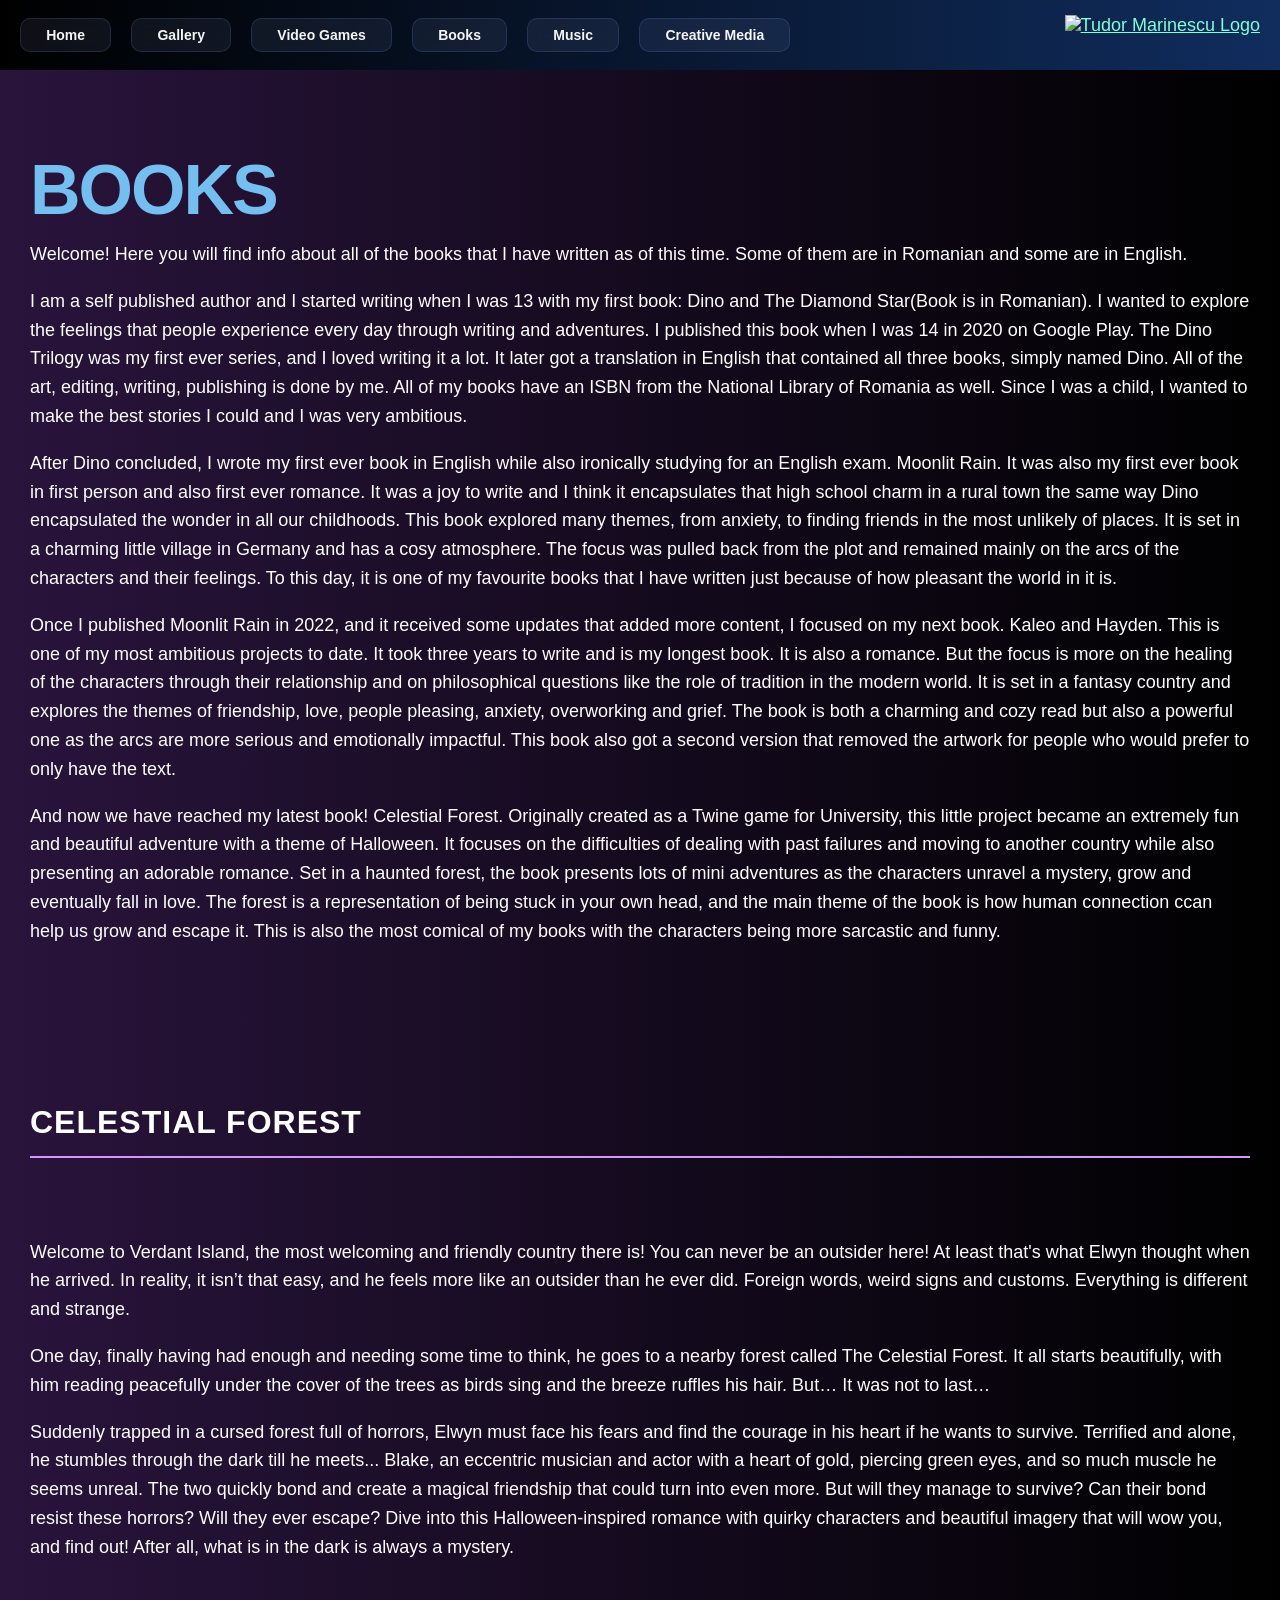
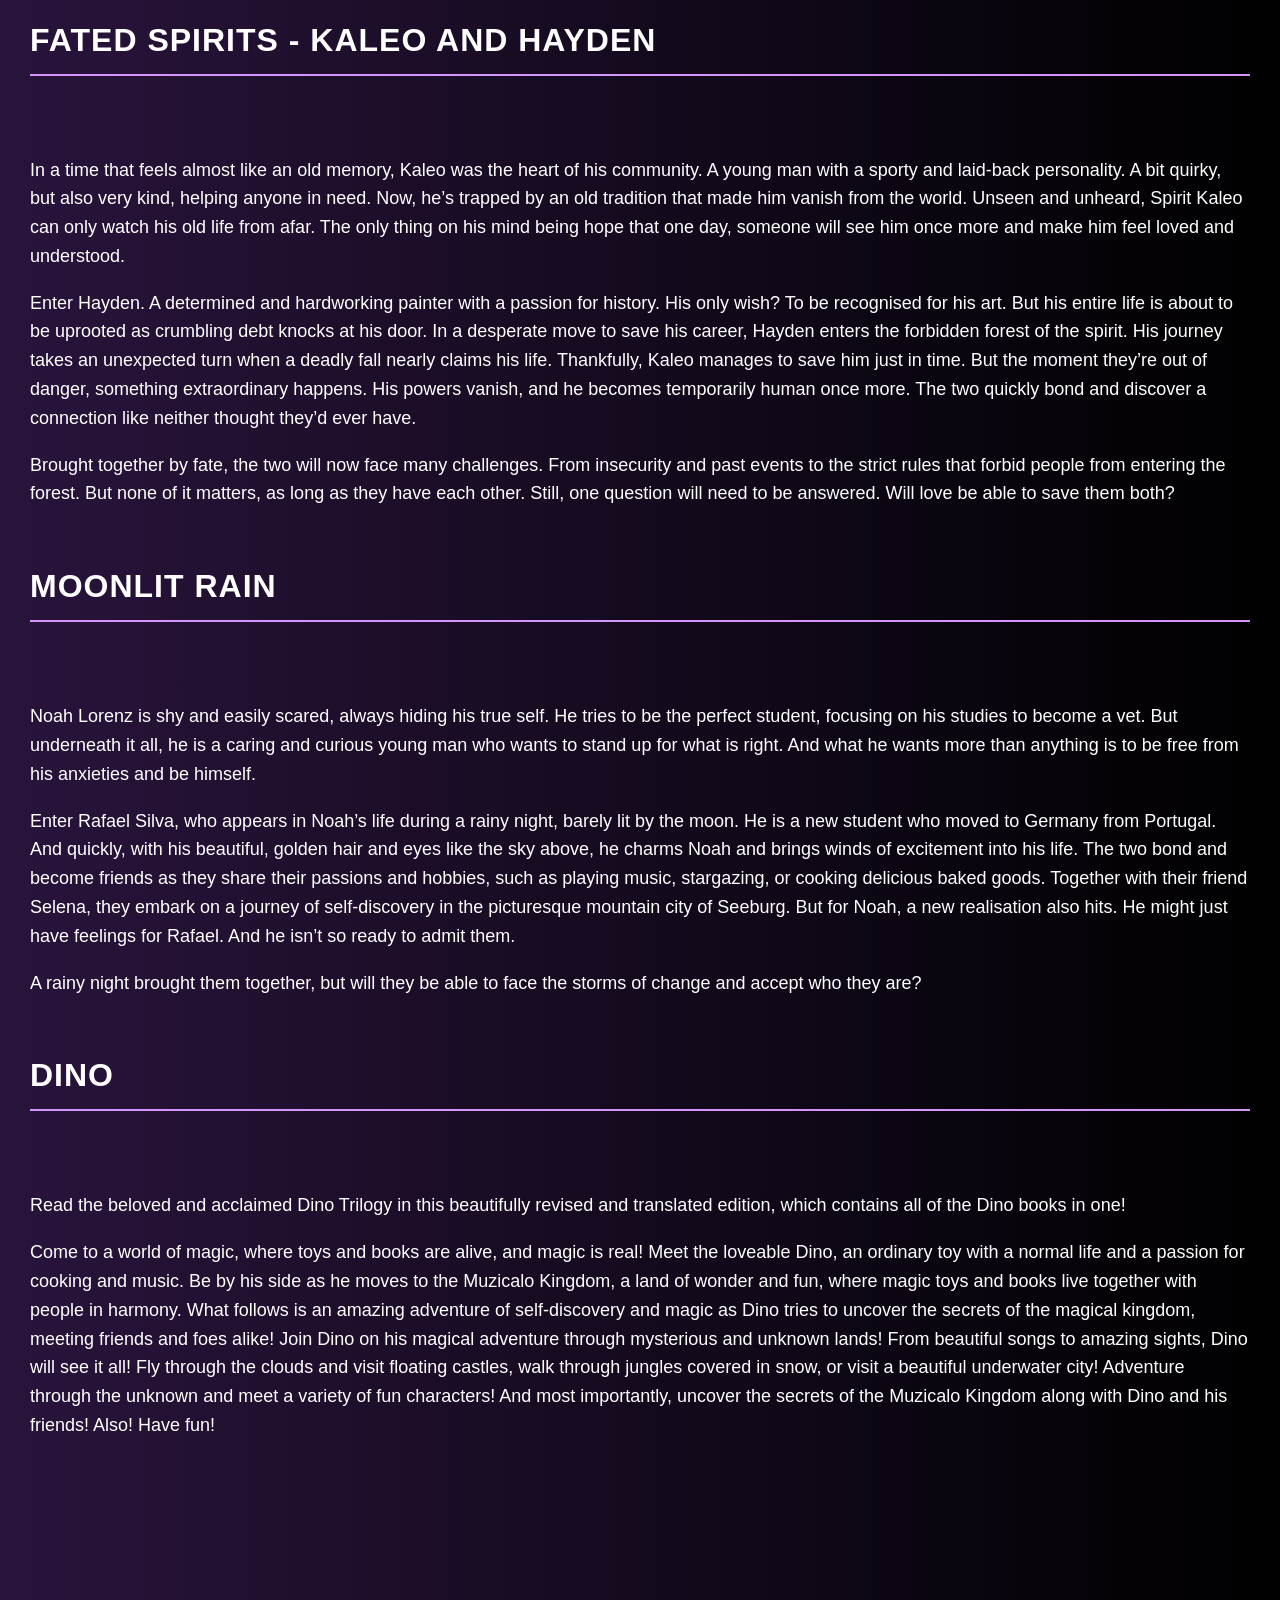
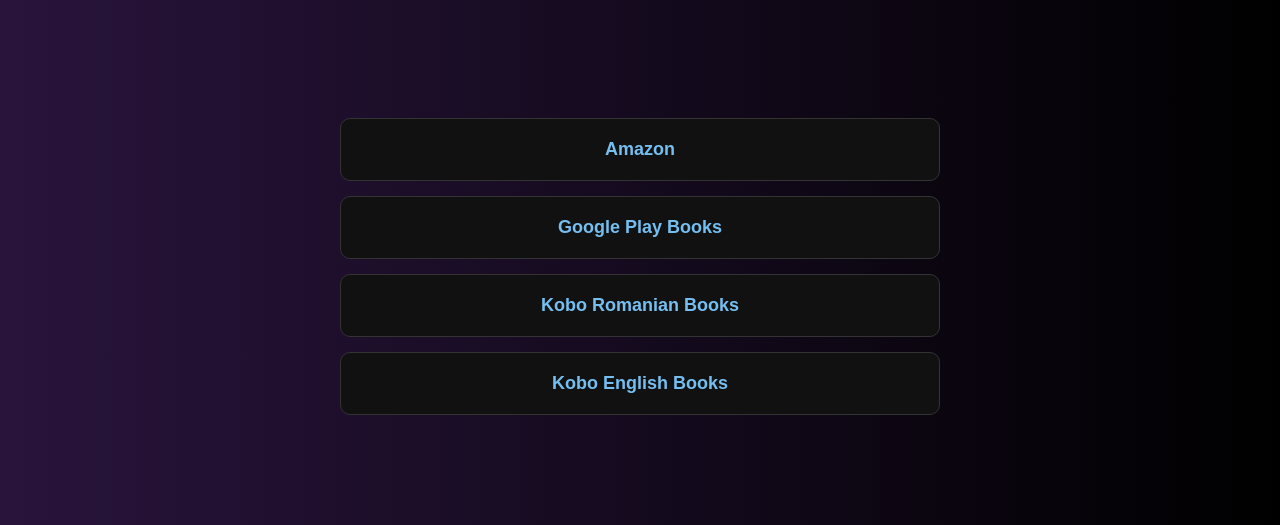
==== commit ca38599d: "fade in for titles added" ====
--- a/books.html
+++ b/books.html
@@ -28,6 +28,13 @@
             margin: 0;
             letter-spacing: -2px;
             text-transform: uppercase;
+            opacity: 0; 
+            transition: opacity 1s ease-in-out; 
+        }
+
+        /* Class to trigger the fade in */
+        .music-header h1.fade-in {
+            opacity: 1;
         }
 
         /* --- IMAGE GROUP CONTAINER (FOR CONSECUTIVE IMAGES) --- */
@@ -264,7 +271,7 @@
     </nav>
 
     <header class="music-header">
-        <h1>Books</h1>
+        <h1 id="fade-title">Books</h1>
         <p>Welcome! Here you will find info about all of the books that I have written as of this time. Some of them are in Romanian and some are in English.</p>
         <p>I am a self published author and I started writing when I was 13 with my first book: Dino and The Diamond Star(Book is in Romanian). I wanted to explore the feelings that people experience every day through writing and adventures. I published this book when I was 14 in 2020 on Google Play. The Dino Trilogy was my first ever series, and I loved writing it a lot. It later got a translation in English that contained all three books, simply named Dino. All of the art, editing, writing, publishing is done by me. All of my books have an ISBN from the National Library of Romania as well. Since I was a child, I wanted to make the best stories I could and I was very ambitious.</p>
         <p>After Dino concluded, I wrote my first ever book in English while also ironically studying for an English exam. Moonlit Rain. It was also my first ever book in first person and also first ever romance. It was a joy to write and I think it encapsulates that high school charm in a rural town the same way Dino encapsulated the wonder in all our childhoods. This book explored many themes, from anxiety, to finding friends in the most unlikely of places. It is set in a charming little village in Germany and has a cosy atmosphere. The focus was pulled back from the plot and remained mainly on the arcs of the characters and their feelings. To this day, it is one of my favourite books that I have written just because of how pleasant the world in it is.</p>
@@ -475,6 +482,33 @@
         // Prevent dragging/saving for lightbox image
         document.addEventListener('contextmenu', (e) => { if (e.target.id === 'lightbox-img') e.preventDefault(); });
         document.addEventListener('dragstart', (e) => { if (e.target.id === 'lightbox-img') e.preventDefault(); });
+
+
+         // --- Fade logic below ---
+        
+        // Select the title element
+        const title = document.getElementById('fade-title');
+
+        // Create an Intersection Observer
+        const observer = new IntersectionObserver((entries) => {
+            entries.forEach(entry => {
+                if (entry.isIntersecting) {
+                    // Title is in the viewport, fade it in
+                    title.classList.add('fade-in');
+                } else {
+                    // Title is out of the viewport, fade it out
+                    title.classList.remove('fade-in');
+                }
+            });
+        }, {
+            // Options for the observer
+            root: null, // use the viewport as the bounding box
+            threshold: 0.1 // Trigger when at least 10% of the element is visible
+        });
+
+        // Start observing the title element
+        observer.observe(title);
+
     </script>
 </body>
 </html>
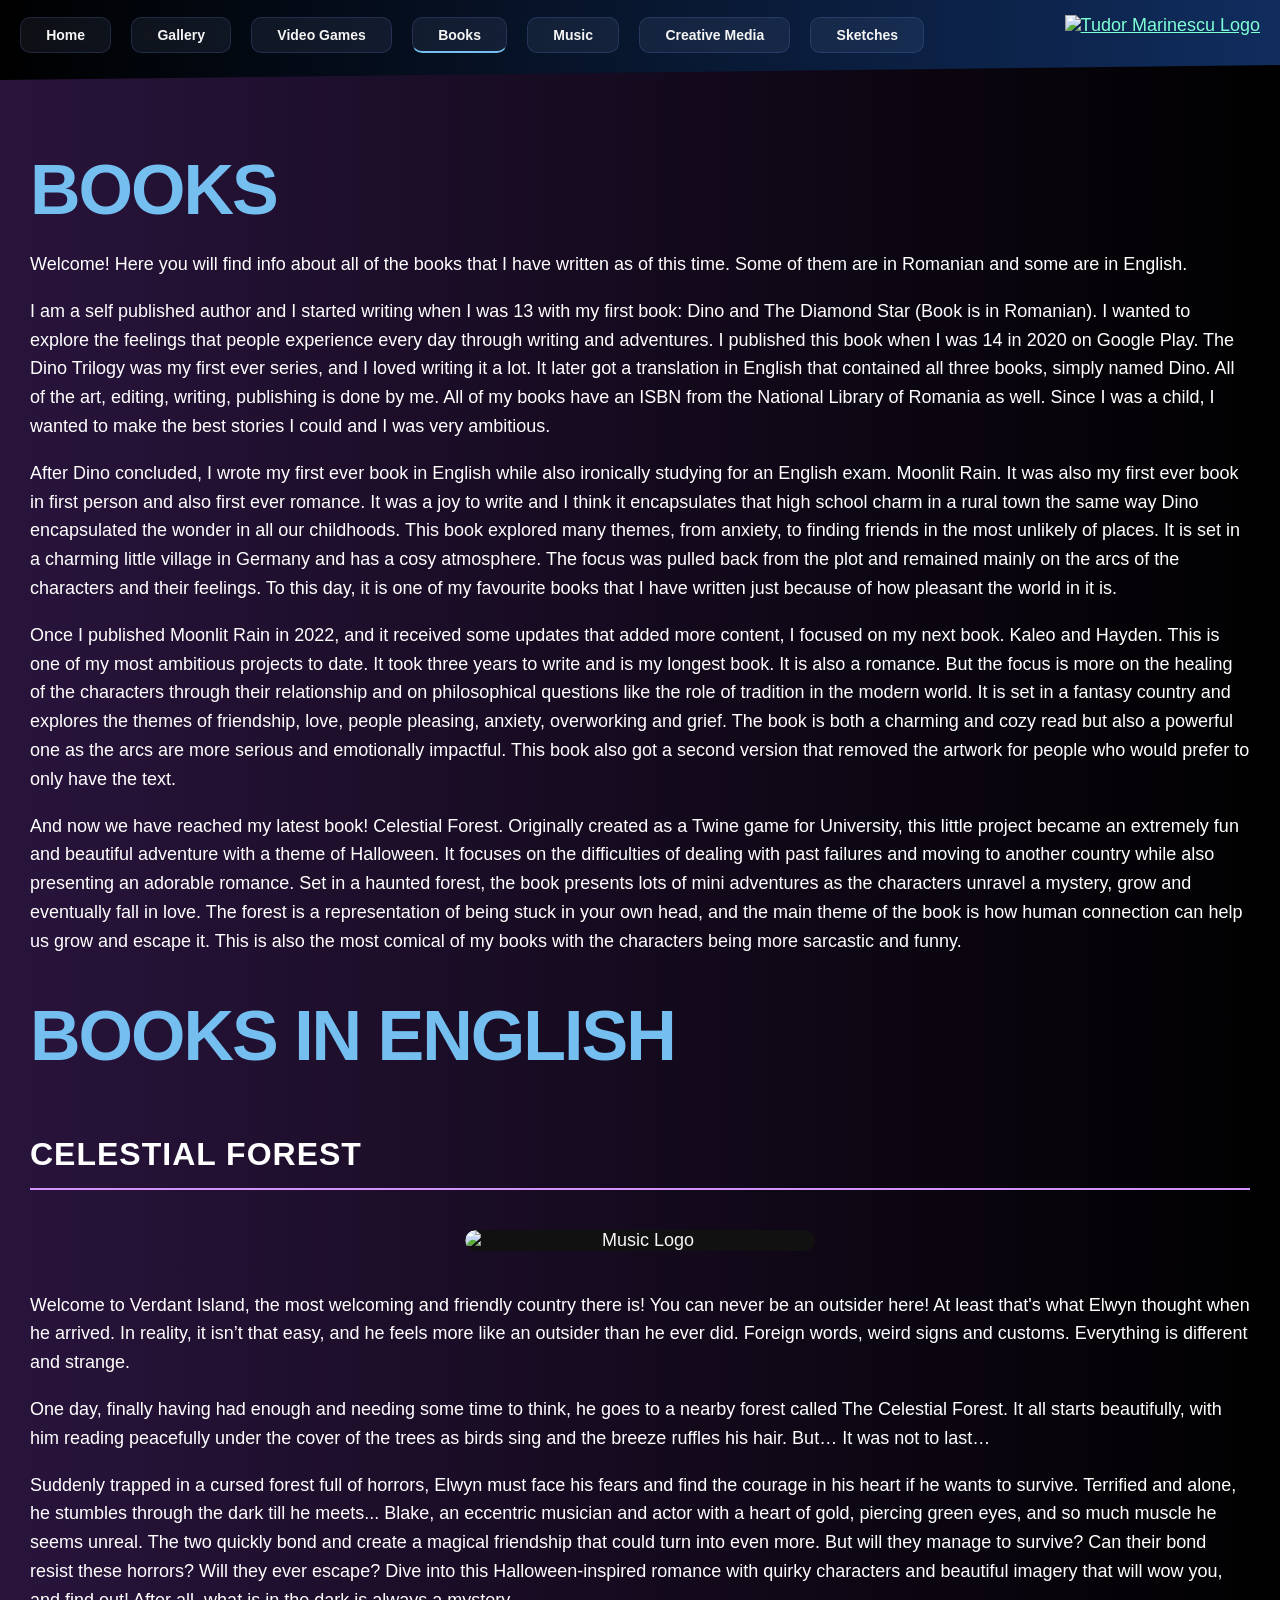
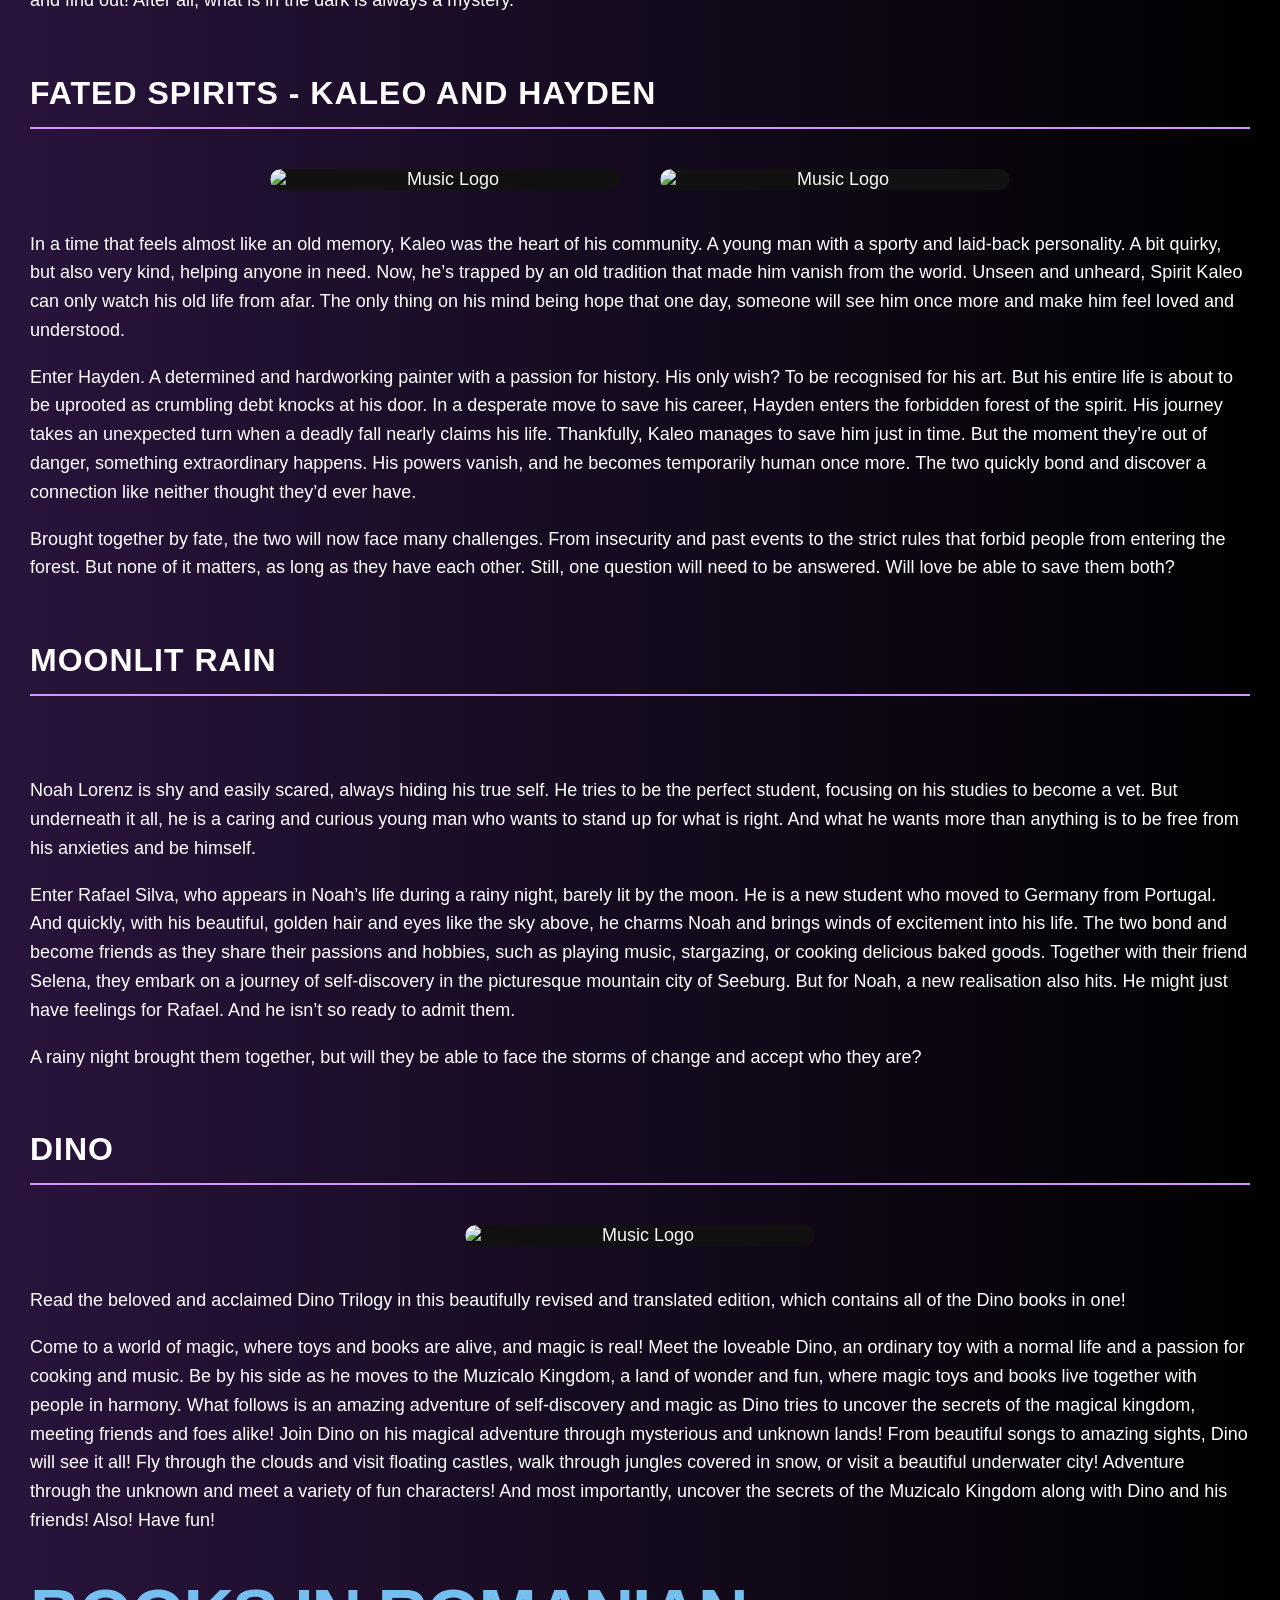
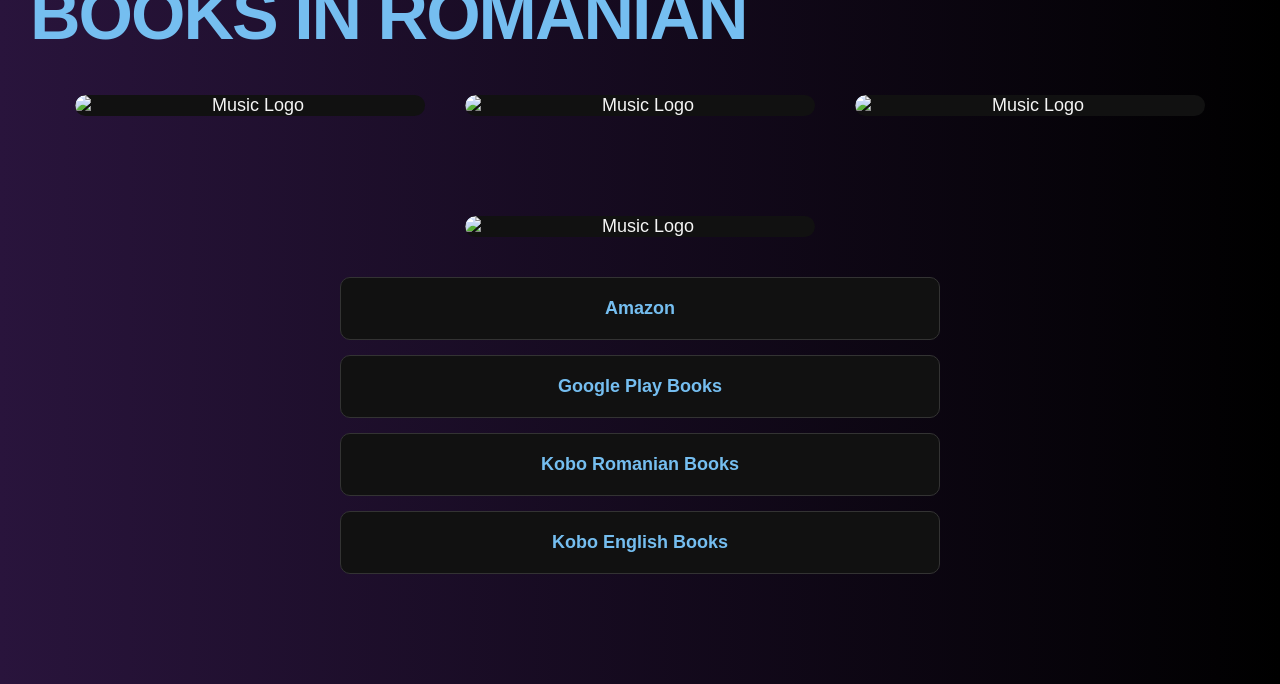
==== commit 8385290d: "Many changes Titles now hop and fade in, the burger menu turns into an x and has a new ui when opene" ====
--- a/books.html
+++ b/books.html
@@ -25,16 +25,14 @@
             font-size: clamp(40px, 8vw, 70px);
             font-weight: 800;
             color: #75BEF0;
-            margin: 0;
+            margin: 40px 0 20px 0;
             letter-spacing: -2px;
             text-transform: uppercase;
-            opacity: 0; 
-            transition: opacity 1s ease-in-out; 
-        }
-
-        /* Class to trigger the fade in */
-        .music-header h1.fade-in {
-            opacity: 1;
+            /* Fade logic is now handled globally via style.css and .fade-title */
+        }
+
+        .music-header h1:first-of-type {
+            margin-top: 0;
         }
 
         /* --- IMAGE GROUP CONTAINER (FOR CONSECUTIVE IMAGES) --- */
@@ -122,52 +120,100 @@
             transform: scale(1.02);
         }
 
+        /* --- DESKTOP NAVBAR FIX FOR BACKGROUND GRADIENT --- */
+        .navbar::before {
+            z-index: -1; 
+            pointer-events: none;
+        }
+
+        /* --- MOBILE NAV & ANIMATIONS --- */
         @media screen and (max-width: 768px) {
+            .menu-toggle { 
+                display: flex; 
+                flex-direction: column;
+                gap: 5px;
+                cursor: pointer;
+                z-index: 1003;
+            }
+            
+            .bar {
+                width: 25px;
+                height: 3px;
+                background-color: #75BEF0 !important;
+                display: block;
+                transform-origin: center;
+                transition: all 0.3s ease-in-out;
+            }
+
+            .menu-toggle.is-active .bar:nth-child(1) {
+                transform: translateY(8px) rotate(45deg);
+            }
+            .menu-toggle.is-active .bar:nth-child(2) {
+                opacity: 0;
+            }
+            .menu-toggle.is-active .bar:nth-child(3) {
+                transform: translateY(-8px) rotate(-45deg);
+            }
+
             .nav-links {
-                display: none; 
+                display: flex;
                 flex-direction: column;
                 position: absolute;
-                top: 100%;
+                top: 0;
                 left: 0;
                 width: 100%;
-                background: #000;
-                padding: 20px 0;
-            }
-            .nav-links.active { display: flex; }
-        }
-
-        .menu-toggle {
-            display: none;
-            flex-direction: column;
-            gap: 5px;
-            cursor: pointer;
-            z-index: 1001;
-        }
-
-        .bar {
-            width: 25px;
-            height: 3px;
-            background-color: #75BEF0;
-            display: block;
-        }
-
-        @media screen and (max-width: 768px) {
-            .menu-toggle {
-                display: flex;
-            }
-
-            .nav-links {
-                z-index: 1000;
-                background: rgba(0, 0, 0, 0.95); 
-                border-bottom: 1px solid #333;
-            }
-
-            .nav-btn {
-                width: 80%;
-                margin: 10px auto;
-                text-align: center;
-            }
-            
+                background: rgba(16, 45, 94, 0.98);
+                padding: 90px 0 20px 0;
+                box-shadow: 0 15px 35px rgba(0, 0, 0, 0.5);
+                border-bottom-left-radius: 16px; 
+                border-bottom-right-radius: 16px;
+                backdrop-filter: blur(12px);
+                -webkit-backdrop-filter: blur(12px);
+                z-index: -1;
+                
+                opacity: 0;
+                visibility: hidden;
+                transform: translateY(-100%); 
+                transition: transform 0.5s ease-in-out, opacity 0.4s ease-in-out, visibility 0.5s;
+                max-height: 85vh; 
+                overflow-y: auto; 
+            }
+            
+            .nav-links.active { 
+                opacity: 1;
+                visibility: visible;
+                transform: translateY(0); 
+            }
+
+            .nav-btn { 
+                width: 85%;
+                margin: 8px auto;
+                text-align: center; 
+                font-size: 16px;
+                padding: 14px 20px;
+                background: rgba(255, 255, 255, 0.05);
+                border: 1px solid rgba(117, 190, 240, 0.2);
+                border-radius: 12px;
+                box-shadow: 0 4px 6px rgba(0, 0, 0, 0.1);
+                display: block;
+                
+                opacity: 0;
+                transform: translateY(-8px);
+                transition: opacity 0.3s ease, transform 0.3s ease, background 0.2s, border-color 0.2s;
+            }
+
+            .nav-links.active .nav-btn {
+                opacity: 1;
+                transform: translateY(0);
+            }
+
+            .nav-links.active .nav-btn:nth-child(1) { transition-delay: 0.14s; }
+            .nav-links.active .nav-btn:nth-child(2) { transition-delay: 0.18s; }
+            .nav-links.active .nav-btn:nth-child(3) { transition-delay: 0.22s; }
+            .nav-links.active .nav-btn:nth-child(4) { transition-delay: 0.26s; }
+            .nav-links.active .nav-btn:nth-child(5) { transition-delay: 0.30s; }
+            .nav-links.active .nav-btn:nth-child(6) { transition-delay: 0.34s; }
+
             .music-header {
                 padding-top: 100px; 
             }
@@ -245,7 +291,6 @@
         @media screen and (max-width: 768px) {
             .control-btn { width: 44px; height: 44px; font-size: 20px; }
         }
-
     </style>
 </head>
 
@@ -258,9 +303,10 @@
             <a href="index.html" class="nav-btn">Home</a>
             <a href="gallery.html" class="nav-btn">Gallery</a>
             <a href="games.html" class="nav-btn">Video Games</a>
-            <a href="books.html" class="nav-btn">Books</a>
+            <a href="books.html" class="nav-btn active">Books</a>
             <a href="music.html" class="nav-btn">Music</a>
             <a href="media.html" class="nav-btn">Creative Media</a>
+            <a href="sketches.html" class="nav-btn">Sketches</a>
         </div>
 
         <div class="nav-logo">
@@ -271,14 +317,15 @@
     </nav>
 
     <header class="music-header">
-        <h1 id="fade-title">Books</h1>
+        <!-- CHANGED ID TO CLASS FOR GLOBALLY SYNCED FADE EFFECT -->
+        <h1 class="fade-title">Books</h1>
         <p>Welcome! Here you will find info about all of the books that I have written as of this time. Some of them are in Romanian and some are in English.</p>
-        <p>I am a self published author and I started writing when I was 13 with my first book: Dino and The Diamond Star(Book is in Romanian). I wanted to explore the feelings that people experience every day through writing and adventures. I published this book when I was 14 in 2020 on Google Play. The Dino Trilogy was my first ever series, and I loved writing it a lot. It later got a translation in English that contained all three books, simply named Dino. All of the art, editing, writing, publishing is done by me. All of my books have an ISBN from the National Library of Romania as well. Since I was a child, I wanted to make the best stories I could and I was very ambitious.</p>
+        <p>I am a self published author and I started writing when I was 13 with my first book: Dino and The Diamond Star (Book is in Romanian). I wanted to explore the feelings that people experience every day through writing and adventures. I published this book when I was 14 in 2020 on Google Play. The Dino Trilogy was my first ever series, and I loved writing it a lot. It later got a translation in English that contained all three books, simply named Dino. All of the art, editing, writing, publishing is done by me. All of my books have an ISBN from the National Library of Romania as well. Since I was a child, I wanted to make the best stories I could and I was very ambitious.</p>
         <p>After Dino concluded, I wrote my first ever book in English while also ironically studying for an English exam. Moonlit Rain. It was also my first ever book in first person and also first ever romance. It was a joy to write and I think it encapsulates that high school charm in a rural town the same way Dino encapsulated the wonder in all our childhoods. This book explored many themes, from anxiety, to finding friends in the most unlikely of places. It is set in a charming little village in Germany and has a cosy atmosphere. The focus was pulled back from the plot and remained mainly on the arcs of the characters and their feelings. To this day, it is one of my favourite books that I have written just because of how pleasant the world in it is.</p>
         <p>Once I published Moonlit Rain in 2022, and it received some updates that added more content, I focused on my next book. Kaleo and Hayden. This is one of my most ambitious projects to date. It took three years to write and is my longest book. It is also a romance. But the focus is more on the healing of the characters through their relationship and on philosophical questions like the role of tradition in the modern world. It is set in a fantasy country and explores the themes of friendship, love, people pleasing, anxiety, overworking and grief. The book is both a charming and cozy read but also a powerful one as the arcs are more serious and emotionally impactful. This book also got a second version that removed the artwork for people who would prefer to only have the text.</p>
-        <p>And now we have reached my latest book! Celestial Forest. Originally created as a Twine game for University, this little project became an extremely fun and beautiful adventure with a theme of Halloween. It focuses on the difficulties of dealing with past failures and moving to another country while also presenting an adorable romance. Set in a haunted forest, the book presents lots of mini adventures as the characters unravel a mystery, grow and eventually fall in love. The forest is a representation of being stuck in your own head, and the main theme of the book is how human connection ccan help us grow and escape it. This is also the most comical of my books with the characters being more sarcastic and funny.</p>
+        <p>And now we have reached my latest book! Celestial Forest. Originally created as a Twine game for University, this little project became an extremely fun and beautiful adventure with a theme of Halloween. It focuses on the difficulties of dealing with past failures and moving to another country while also presenting an adorable romance. Set in a haunted forest, the book presents lots of mini adventures as the characters unravel a mystery, grow and eventually fall in love. The forest is a representation of being stuck in your own head, and the main theme of the book is how human connection can help us grow and escape it. This is also the most comical of my books with the characters being more sarcastic and funny.</p>
         
-        <h1>Books in English</h1>
+        <h1 class="fade-title">Books in English</h1>
 
         <h2>Celestial Forest</h2>
         
@@ -325,7 +372,7 @@
         <p>Read the beloved and acclaimed Dino Trilogy in this beautifully revised and translated edition, which contains all of the Dino books in one!</p>
         <p>Come to a world of magic, where toys and books are alive, and magic is real! Meet the loveable Dino, an ordinary toy with a normal life and a passion for cooking and music. Be by his side as he moves to the Muzicalo Kingdom, a land of wonder and fun, where magic toys and books live together with people in harmony. What follows is an amazing adventure of self-discovery and magic as Dino tries to uncover the secrets of the magical kingdom, meeting friends and foes alike! Join Dino on his magical adventure through mysterious and unknown lands! From beautiful songs to amazing sights, Dino will see it all! Fly through the clouds and visit floating castles, walk through jungles covered in snow, or visit a beautiful underwater city! Adventure through the unknown and meet a variety of fun characters! And most importantly, uncover the secrets of the Muzicalo Kingdom along with Dino and his friends! Also! Have fun!</p>
 
-        <h1>Books in Romanian</h1>
+        <h1 class="fade-title">Books in Romanian</h1>
 
         <!-- Grouping consecutive images -->
         <div class="image-group">
@@ -353,6 +400,7 @@
         <a href="https://www.kobo.com/ro/ro/search?query=tudor%20marinescu&ac=1&acp=tudor%20marinescu&ac.author=tudor%20marinescu&sort=Temperature&fclanguages=en&ssid=dflBJPgpukzuE8xE0wjlu&sid=adc26d36-c045-41cc-8996-404fe16b33c1" class="music-btn">Kobo English Books</a>
     </div>
 
+    <!-- Lightbox Element -->
     <div id="lightbox" class="lightbox">
         <button class="control-btn close-btn" aria-label="Close lightbox">&times;</button>
         <div class="lb-content">
@@ -366,9 +414,17 @@
         const navLinks = document.querySelector('.nav-links');
 
         if (menuBtn && navLinks) {
-            menuBtn.onclick = () => {
+            menuBtn.addEventListener('click', () => {
                 navLinks.classList.toggle('active');
-            };
+                menuBtn.classList.toggle('is-active');
+            });
+            
+            document.querySelectorAll('.nav-btn').forEach(btn => {
+                btn.addEventListener('click', () => {
+                    navLinks.classList.remove('active');
+                    menuBtn.classList.remove('is-active');
+                });
+            });
         }
 
         if (history.scrollRestoration) {
@@ -379,17 +435,16 @@
         // --- LIGHTBOX & ZOOM LOGIC ---
         const lb = document.getElementById('lightbox');
         const lbImg = document.getElementById('lightbox-img');
-        const bookSections = document.querySelectorAll('.logo-section'); // Targeting wrapper to match gallery style
+        const bookSections = document.querySelectorAll('.logo-section'); 
 
         // --- COMPRESSION APPLIED TO PREVIEW IMAGES ---
         const cacheVersion = "1";
         document.querySelectorAll('.logo-section img').forEach(img => {
             const rawUrl = img.src;
-            img.setAttribute('data-raw', rawUrl); // Store raw high-res URL for Lightbox
+            img.setAttribute('data-raw', rawUrl); 
             img.loading = "lazy";
             img.decoding = "async";
             
-            // Clean protocol to match your gallery format setup
             const cleanUrl = rawUrl.replace(/^https?:\/\//, '');
             img.src = `https://images.weserv.nl/?url=${cleanUrl}&w=600&q=82&v=${cacheVersion}`;
             
@@ -409,10 +464,9 @@
             document.body.style.overflow = "";
         };
 
-        // Attach click and prefetch hover listeners
         bookSections.forEach(section => {
             const img = section.querySelector('img');
-            if (!img) return; // Failsafe
+            if (!img) return; 
             
             section.onmouseenter = () => {
                 const prefetchRaw = new Image();
@@ -422,7 +476,7 @@
             section.onclick = () => {
                 lb.style.display = "flex";
                 resetZoom();
-                lbImg.src = img.getAttribute('data-raw'); // Load original raw clean file into lightbox
+                lbImg.src = img.getAttribute('data-raw'); 
                 document.body.style.overflow = "hidden";
             };
         });
@@ -433,7 +487,6 @@
             
             const rect = document.querySelector('.lb-content').getBoundingClientRect();
             
-            // Ensuring robust touch and click extraction
             let clientX, clientY;
             if (e.touches && e.touches.length > 0) {
                 clientX = e.touches[0].clientX;
@@ -467,7 +520,6 @@
         document.querySelector('.close-btn').onclick = closeLb;
 
         lb.onclick = (e) => { 
-            // Ensures clicking outside the image closes the lightbox
             if (e.target === lb || e.target.classList.contains('lb-content')) {
                 closeLb();
             }
@@ -479,35 +531,26 @@
             }
         };
 
-        // Prevent dragging/saving for lightbox image
         document.addEventListener('contextmenu', (e) => { if (e.target.id === 'lightbox-img') e.preventDefault(); });
         document.addEventListener('dragstart', (e) => { if (e.target.id === 'lightbox-img') e.preventDefault(); });
 
-
-         // --- Fade logic below ---
-        
-        // Select the title element
-        const title = document.getElementById('fade-title');
-
-        // Create an Intersection Observer
+        // --- UPDATED FADE LOGIC TO MATCH OTHER PAGES ---
+        const titles = document.querySelectorAll('.fade-title');
+
         const observer = new IntersectionObserver((entries) => {
             entries.forEach(entry => {
                 if (entry.isIntersecting) {
-                    // Title is in the viewport, fade it in
-                    title.classList.add('fade-in');
+                    entry.target.classList.add('fade-in');
                 } else {
-                    // Title is out of the viewport, fade it out
-                    title.classList.remove('fade-in');
+                    entry.target.classList.remove('fade-in');
                 }
             });
         }, {
-            // Options for the observer
-            root: null, // use the viewport as the bounding box
-            threshold: 0.1 // Trigger when at least 10% of the element is visible
+            root: null, 
+            threshold: 0.1 
         });
 
-        // Start observing the title element
-        observer.observe(title);
+        titles.forEach(t => observer.observe(t));
 
     </script>
 </body>
--- a/style.css
+++ b/style.css
@@ -139,9 +139,23 @@
     justify-content: space-between;
     align-items: center;
     z-index: 1000;
-    padding: 15px 20px;
+    padding: 15px 20px 25px 20px; 
+    background: transparent;
+    transition: transform 0.2s ease-in-out;
+}
+
+/* Asymmetric triangle background fixed to z-index: -1 so it stays behind desktop links */
+.navbar::before {
+    content: "";
+    position: absolute;
+    top: 0;
+    left: 0;
+    width: 100%;
+    height: 100%;
     background-image: linear-gradient(to right, rgb(0, 0, 0), #102D5E);
-    transition: transform 0.2s ease-in-out;
+    clip-path: polygon(0 0, 100% 0, 100% calc(100% - 15px), 0 100%);
+    z-index: -1; 
+    pointer-events: none;
 }
 
 .nav-links {
@@ -187,8 +201,8 @@
 /* Navbar Button Hover Effect */
 .nav-btn:hover {
     color: #75BEF0;
-    text-shadow: 0 0 10px rgba(117, 190, 240, 0.8); /* Creates a soft glow */
-    transform: translateY(-2px); /* Subtle lift effect */
+    text-shadow: 0 0 10px rgba(117, 190, 240, 0.8);
+    transform: translateY(-2px);
     transition: all 0.3s ease;
 }
 
@@ -203,6 +217,33 @@
     text-align: left;
     padding: 120px 20px 40px 20px;
     max-width: 100%;
+}
+
+/* --- TITLE FADE & HOP ANIMATION --- */
+.fade-title {
+    opacity: 0;
+    transform: translateY(30px);
+    transition: opacity 0.4s ease, transform 0.4s ease;
+    will-change: opacity, transform;
+}
+
+.fade-title.fade-in {
+    animation: fadeAndHop 0.75s cubic-bezier(0.175, 0.885, 0.32, 1.275) forwards;
+}
+
+@keyframes fadeAndHop {
+    0% {
+        opacity: 0;
+        transform: translateY(30px); /* Starts below */
+    }
+    60% {
+        opacity: 1;
+        transform: translateY(-8px); /* Small hop above the line */
+    }
+    100% {
+        opacity: 1;
+        transform: translateY(0);   /* Settles in place */
+    }
 }
 
 h1[id], section[id] {
@@ -281,7 +322,6 @@
     align-items: center;
 }
 
-/* Ensure video containers maintain 16:9 ratio on all screens */
 .video-wrapper {
     width: 100%;
     max-width: 800px;
@@ -316,7 +356,7 @@
 
 .image-row .logo-section {
     flex: 1;
-    min-width: 280px; /* Allows 2 images per row on tablets, 1 on phones */
+    min-width: 280px;
     margin: 10px auto;
 }
 
@@ -339,29 +379,116 @@
    ========================================= */
 
 @media screen and (max-width: 768px) {
-    /* Navbar Toggle */
-    .menu-toggle { display: flex; }
+    
+    /* --- Hamburger to 'X' Animation --- */
+    .menu-toggle { 
+        display: flex; 
+        z-index: 1003;
+    }
+    
+    .menu-toggle .bar {
+        transform-origin: center;
+        transition: all 0.3s ease-in-out;
+    }
+
+    .menu-toggle.is-active .bar:nth-child(1) {
+        transform: translateY(8px) rotate(45deg);
+    }
+    .menu-toggle.is-active .bar:nth-child(2) {
+        opacity: 0;
+    }
+    .menu-toggle.is-active .bar:nth-child(3) {
+        transform: translateY(-8px) rotate(-45deg);
+    }
+
+    /* --- Refined Smooth Slide-Down Menu --- */
     .nav-links {
-        display: none;
+        display: flex;
         flex-direction: column;
         position: absolute;
-        top: 100%;
+        top: 0;
         left: 0;
         width: 100%;
-        background: #151647;
-        padding: 10px 0;
-    }
-    .nav-links.active { display: flex; }
-    .nav-btn { width: 90%; margin: 5px auto; text-align: center; }
+        background: rgba(16, 45, 94, 0.98);
+        padding: 90px 0 20px 0;
+        box-shadow: 0 15px 35px rgba(0, 0, 0, 0.5);
+        border-bottom-left-radius: 16px; 
+        border-bottom-right-radius: 16px;
+        backdrop-filter: blur(12px);
+        -webkit-backdrop-filter: blur(12px);
+        z-index: 1;
+        
+        /* Smooth vertical slide & transition */
+        opacity: 0;
+        visibility: hidden;
+        transform: translateY(-100%); 
+        transition: transform 0.5s ease-in-out, opacity 0.4s ease-in-out, visibility 0.5s;
+        max-height: 85vh; 
+        overflow-y: auto; 
+    }
+    
+    .nav-links.active { 
+        opacity: 1;
+        visibility: visible;
+        transform: translateY(0); 
+    }
+
+    /* --- Mobile Buttons & Staggered Cascade --- */
+    .nav-btn { 
+        width: 85%;
+        margin: 8px auto;
+        text-align: center; 
+        font-size: 16px;
+        padding: 14px 20px;
+        background: rgba(255, 255, 255, 0.05);
+        border: 1px solid rgba(117, 190, 240, 0.2);
+        border-radius: 12px;
+        box-shadow: 0 4px 6px rgba(0, 0, 0, 0.1);
+        
+        /* Cascading entry state */
+        opacity: 0;
+        transform: translateY(-8px);
+        transition: opacity 0.3s ease, transform 0.3s ease, background 0.2s, border-color 0.2s;
+    }
+
+    /* Stagger button entrance when active */
+    .nav-links.active .nav-btn {
+        opacity: 1;
+        transform: translateY(0);
+    }
+
+    .nav-links.active .nav-btn:nth-child(1) { transition-delay: 0.14s; }
+    .nav-links.active .nav-btn:nth-child(2) { transition-delay: 0.18s; }
+    .nav-links.active .nav-btn:nth-child(3) { transition-delay: 0.22s; }
+    .nav-links.active .nav-btn:nth-child(4) { transition-delay: 0.26s; }
+    .nav-links.active .nav-btn:nth-child(5) { transition-delay: 0.30s; }
+    .nav-links.active .nav-btn:nth-child(6) { transition-delay: 0.34s; }
+
+    .nav-btn:active {
+        transform: scale(0.96);
+        background: rgba(117, 190, 240, 0.15);
+        border-color: #75BEF0;
+    }
+
+    .nav-btn.active {
+        border-bottom: 1px solid rgba(117, 190, 240, 0.2);
+        background: rgba(117, 190, 240, 0.1);
+        color: #75BEF0;
+    }
 
     .sliding-image {
         width: 80%;
         top: 30%;
     }
 
-    .full-gallery-grid { column-count: 2; padding: 20px 10px; }
+    .full-gallery-grid { 
+        column-count: 2; 
+        padding: 20px 10px; 
+    }
     
-    #Career, #Skills { padding: 40px 15px; }
+    #Career, #Skills { 
+        padding: 40px 15px; 
+    }
     
     h1 { font-size: 36px; }
     h2 { font-size: 26px; }
@@ -381,113 +508,4 @@
         text-align: center;
         padding: 20px;
     }
-}
-
-/* =========================================
-   6. MOBILE OPTIMIZATIONS
-   ========================================= */
-
-@media screen and (max-width: 768px) {
-    /* Navbar Toggle */
-    .menu-toggle { 
-        display: flex; 
-    }
-    
-    .nav-links {
-        display: none;
-        flex-direction: column;
-        position: absolute;
-        top: 100%;
-        left: 0;
-        width: 100%;
-        background: rgba(16, 45, 94, 0.98); /* Deep blue matching your navbar gradient */
-        padding: 20px 0; /* More breathing room at top and bottom */
-        box-shadow: 0 10px 25px rgba(0, 0, 0, 0.6); /* Adds a nice 3D depth to the dropdown */
-        border-bottom-left-radius: 15px; /* Rounds the bottom corners of the menu */
-        border-bottom-right-radius: 15px;
-        backdrop-filter: blur(10px);
-    }
-    
-    .nav-links.active { 
-        display: flex; 
-    }
-    
-    /* The Mobile Buttons */
-    .nav-btn { 
-        width: 85%; /* Slightly narrowed so they don't hug the screen edges */
-        margin: 8px auto; /* More vertical space between buttons so users don't misclick */
-        text-align: center; 
-        font-size: 16px; /* Overrides the tiny desktop clamp() size */
-        padding: 14px 20px; /* Much taller tap target for fingers */
-        background: rgba(255, 255, 255, 0.05); /* Gives them a slight button shape */
-        border: 1px solid rgba(117, 190, 240, 0.2); /* Subtle blue border matching your theme */
-        border-radius: 12px;
-        box-shadow: 0 4px 6px rgba(0, 0, 0, 0.1);
-    }
-
-    /* Gives a nice visual feedback when tapped on a touch screen */
-    .nav-btn:active {
-        transform: scale(0.96);
-        background: rgba(117, 190, 240, 0.15);
-        border-color: #75BEF0;
-    }
-
-    /* Remove the bottom border active state on mobile, use background instead */
-    .nav-btn.active {
-        border-bottom: 1px solid rgba(117, 190, 240, 0.2);
-        background: rgba(117, 190, 240, 0.1);
-        color: #75BEF0;
-    }
-
-    .sliding-image {
-        width: 80%;
-        top: 30%;
-    }
-
-    .full-gallery-grid { 
-        column-count: 2; 
-        padding: 20px 10px; 
-    }
-    
-    #Career, #Skills { 
-        padding: 40px 15px; 
-    }
-    
-    h1 { font-size: 36px; }
-    h2 { font-size: 26px; }
-}
-
-@media screen and (max-width: 480px) {
-    .full-gallery-grid { column-count: 1; }
-    
-    .logo-section {
-        min-width: 100%;
-    }
-
-    .title {
-        font-size: 28px;
-        position: relative;
-        top: 0;
-        text-align: center;
-        padding: 20px;
-    }
-
-    .nav-links {
-        display: none;
-        flex-direction: column;
-        position: absolute;
-        top: 100%;
-        left: 0;
-        width: 100%;
-        background: rgba(16, 45, 94, 0.98);
-        padding: 20px 0; 
-        box-shadow: 0 10px 25px rgba(0, 0, 0, 0.6);
-        border-bottom-left-radius: 15px; 
-        border-bottom-right-radius: 15px;
-        backdrop-filter: blur(10px);
-        
-        /* ADD THESE TWO LINES: */
-        max-height: 75vh; /* Never let the menu take up more than 75% of the screen height */
-        overflow-y: auto; /* If it exceeds 75%, let the user scroll inside the menu */
-    }
-}
+}
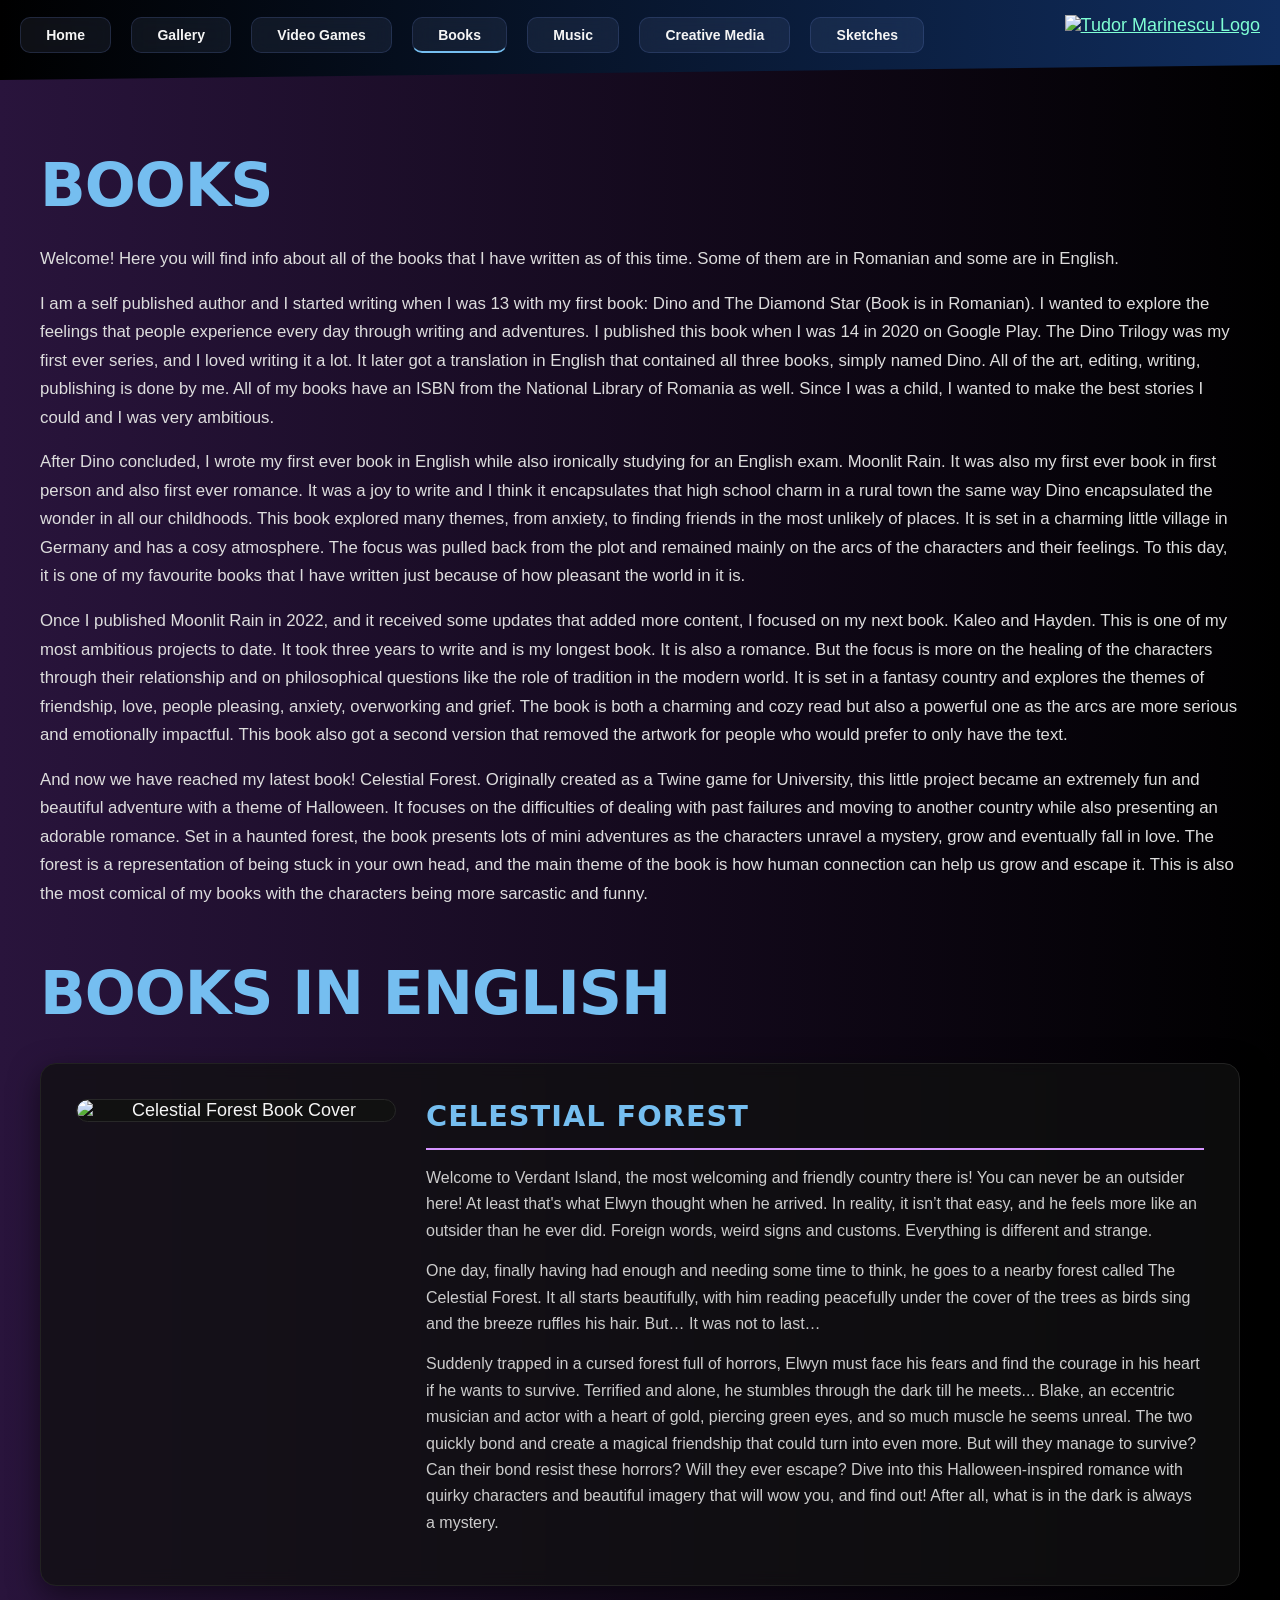
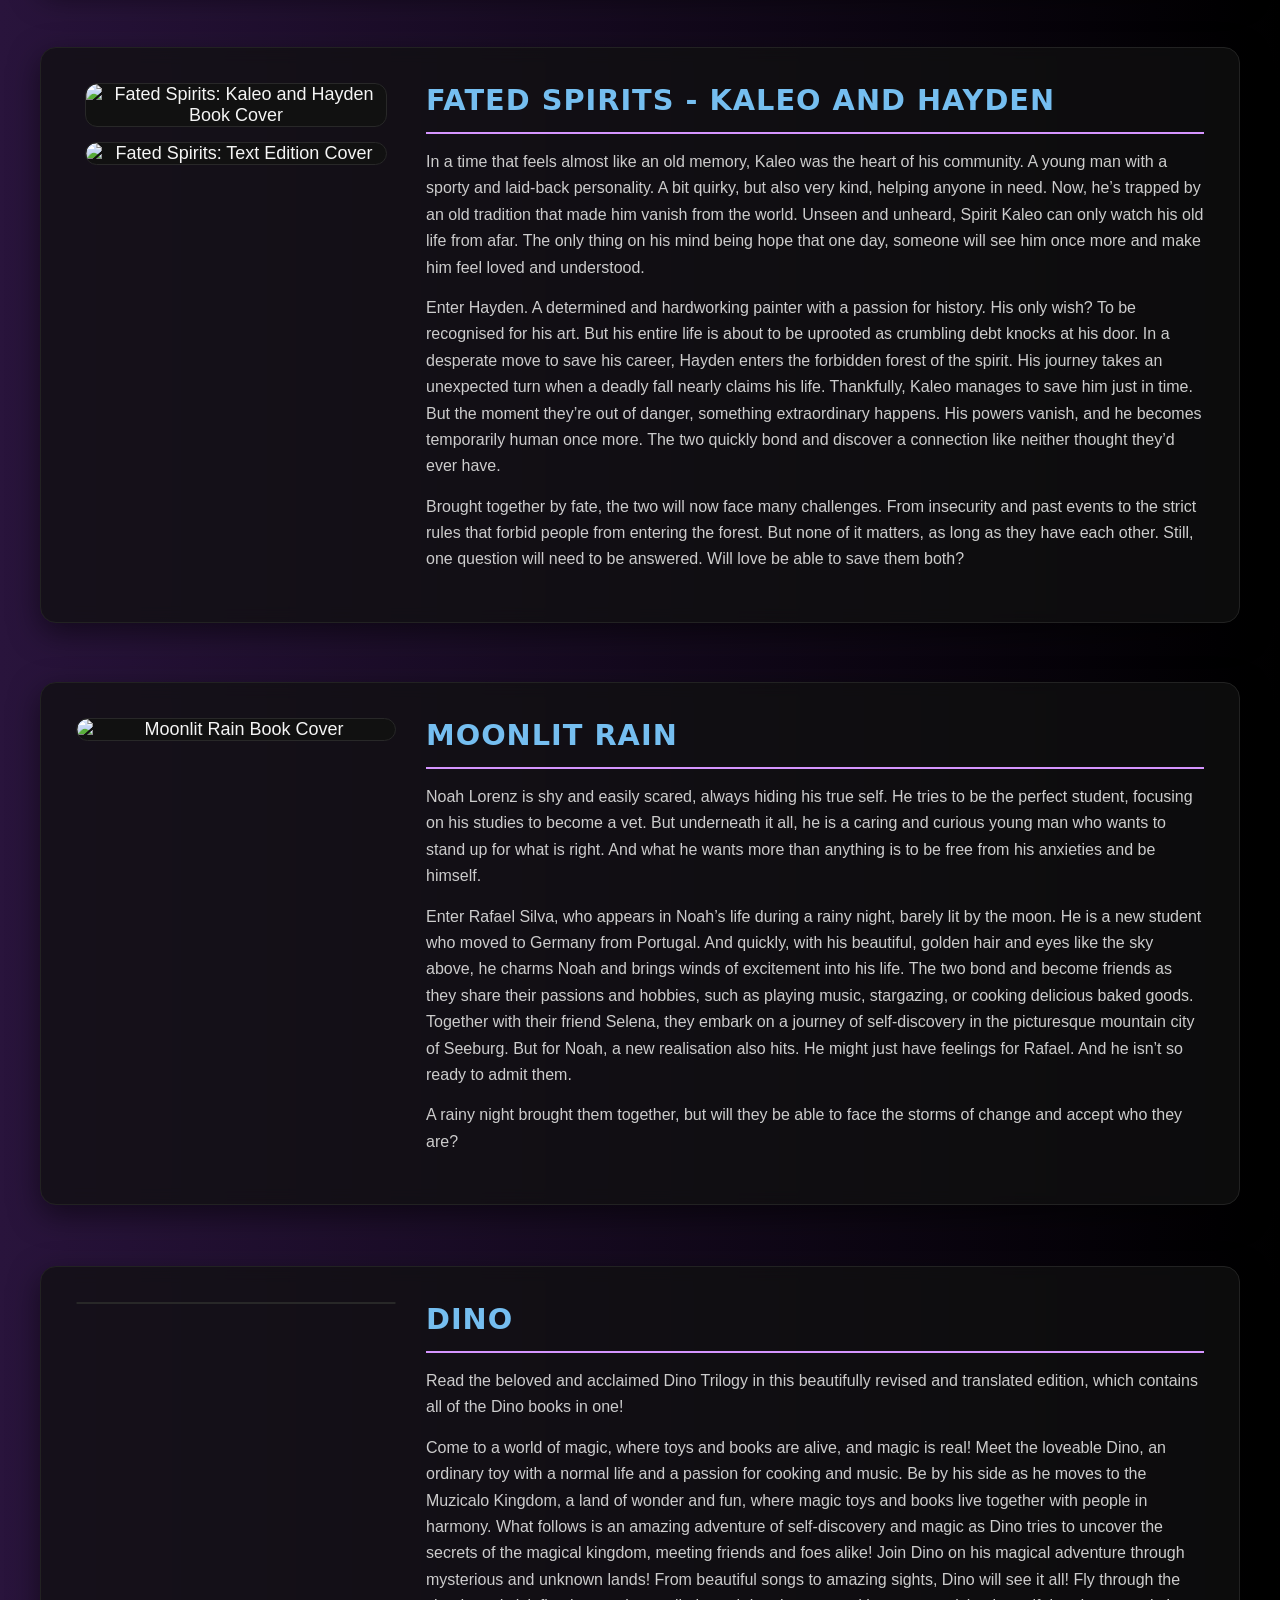
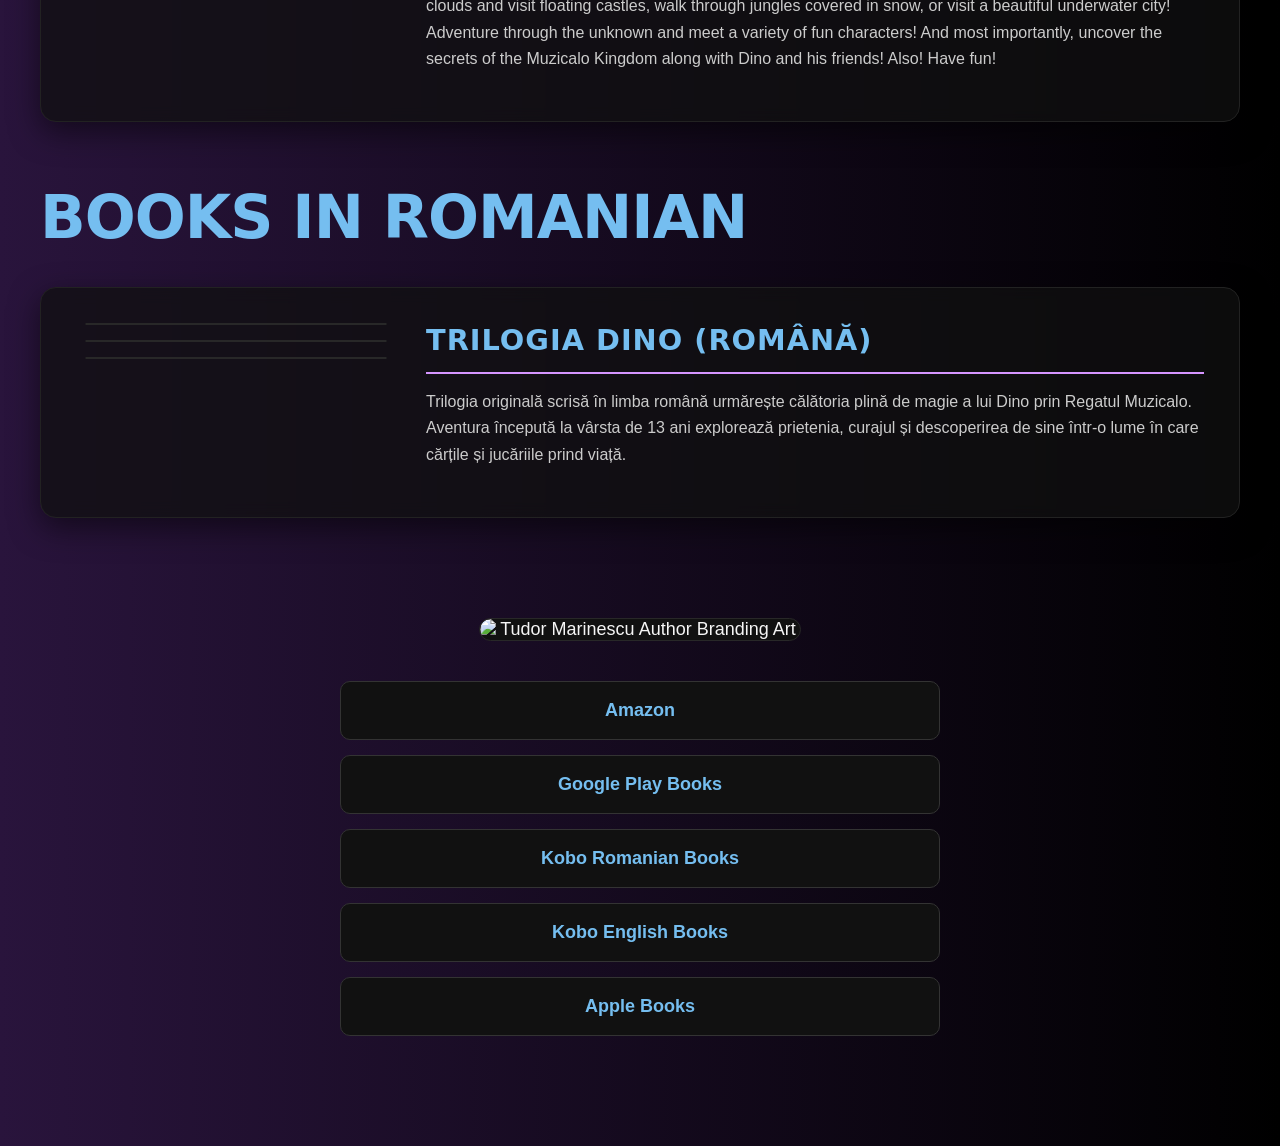
==== commit d67adfeb: "added animations to all text and redid some of the ui" ====
--- a/books.html
+++ b/books.html
@@ -6,75 +6,143 @@
     <title>Tudor Marinescu | Books</title>
     
     <link rel="icon" type="image/png" href="https://raw.githubusercontent.com/Starlitriver1234/WebsiteArt/main/Images/LogoTudor.png">
-    
     <link rel="stylesheet" href="style.css"> 
     
     <style>
+        :root {
+            --bg-dark: #000000;
+            --card-bg: rgba(17, 17, 17, 0.75);
+            --accent-blue: #75BEF0;
+            --text-primary: #dddddd;
+            --text-secondary: #cccccc;
+            --border-color: #222222;
+        }
+
         html { 
-            background: #000; 
+            background: var(--bg-dark); 
             scroll-behavior: smooth;
         }
 
         .music-header {
             text-align: left;
             padding: 140px 20px 20px 20px; 
+            max-width: 1200px;
+            margin: 0 auto;
         }
 
         .music-header h1 {
-            font-family: 'Segoe UI', sans-serif;
-            font-size: clamp(40px, 8vw, 70px);
+            font-family: 'Segoe UI', system-ui, -apple-system, sans-serif;
+            font-size: clamp(36px, 6vw, 60px);
             font-weight: 800;
-            color: #75BEF0;
-            margin: 40px 0 20px 0;
-            letter-spacing: -2px;
+            color: var(--accent-blue);
+            margin: 50px 0 25px 0;
+            letter-spacing: -1px;
             text-transform: uppercase;
-            /* Fade logic is now handled globally via style.css and .fade-title */
         }
 
         .music-header h1:first-of-type {
             margin-top: 0;
         }
 
-        /* --- IMAGE GROUP CONTAINER (FOR CONSECUTIVE IMAGES) --- */
+        /* --- FADE & SLIDE FROM RIGHT ANIMATION --- */
+        .fade-element {
+            opacity: 0;
+            transform: translateX(25px);
+            transition: opacity 0.6s ease-out, transform 0.6s ease-out;
+            will-change: opacity, transform;
+        }
+
+        .fade-element.fade-in {
+            opacity: 1;
+            transform: translateX(0);
+        }
+
+        .music-header h1.fade-element,
+        .book-info h2.fade-element {
+            transform: translateX(50px);
+        }
+
+        .music-header h1.fade-element.fade-in,
+        .book-info h2.fade-element.fade-in {
+            transform: translateX(0);
+            transition: opacity 0.8s ease-out, transform 0.8s cubic-bezier(0.34, 1.56, 0.64, 1);
+        }
+
+        .intro-section {
+            margin-bottom: 50px;
+        }
+
+        .intro-section p {
+            color: var(--text-primary);
+            line-height: 1.7;
+            margin-bottom: 16px;
+            font-size: 1.05rem;
+        }
+
+        .book-card {
+            display: flex;
+            flex-direction: column;
+            gap: 30px;
+            margin: 35px 0 60px 0;
+            background: var(--card-bg);
+            border: 1px solid var(--border-color);
+            border-radius: 16px;
+            padding: 25px;
+            box-shadow: 0 10px 30px rgba(0, 0, 0, 0.5);
+            backdrop-filter: blur(8px);
+            -webkit-backdrop-filter: blur(8px);
+        }
+
+        .book-media {
+            width: 100%;
+            display: flex;
+            justify-content: center;
+            align-items: flex-start;
+        }
+
+        .book-info {
+            flex: 1;
+        }
+
+        .book-info h2 {
+            font-family: 'Segoe UI', system-ui, -apple-system, sans-serif;
+            color: var(--accent-blue);
+            font-size: 1.8rem;
+            margin-top: 0;
+            margin-bottom: 15px;
+        }
+
+        .book-info p {
+            color: var(--text-secondary);
+            line-height: 1.65;
+            margin-bottom: 14px;
+            font-size: 1rem;
+        }
+
+        /* --- IMAGE & GALLERY GROUPS --- */
         .image-group {
             display: flex;
-            flex-direction: column;
-            gap: 20px;
-            align-items: center;
-            margin: 40px auto;
+            flex-direction: row;
+            flex-wrap: wrap;
+            gap: 15px;
+            justify-content: center;
             width: 100%;
         }
 
-        /* Overrides the single section margin when part of a group */
-        .image-group .logo-section {
-            margin: 0; 
-        }
-
-        /* HOVER STYLE */
         .logo-section {
-            width: 90%;
-            max-width: 600px; /* Default for mobile */
-            margin: 40px auto;
+            width: 100%;
+            max-width: 320px;
             text-align: center;
-            background: #111;
+            background: #111111;
             border-radius: 12px;
             overflow: hidden;
             cursor: pointer;
-        }
-
-        @media screen and (min-width: 769px) {
-            /* Makes the images smaller on PC */
-            .logo-section {
-                max-width: 350px;
-            }
-            
-            /* Puts consecutive images side-by-side on PC */
-            .image-group {
-                flex-direction: row;
-                justify-content: center;
-                flex-wrap: wrap; /* Allows them to wrap neatly on smaller screens */
-                gap: 40px;
-            }
+            border: 1px solid #282828;
+            transition: transform 0.3s ease, border-color 0.3s ease, box-shadow 0.3s ease;
+        }
+
+        .image-group .logo-section {
+            max-width: 180px; 
         }
 
         .logo-section img {
@@ -82,45 +150,72 @@
             height: auto;
             border-radius: 12px;
             display: block;
-            transition: opacity 0.4s ease, transform 0.4s ease, filter 0.4s ease;
+            transition: transform 0.4s ease, filter 0.4s ease;
             will-change: transform, filter; 
             pointer-events: none;
             user-select: none;
         }
 
+        .logo-section:hover {
+            border-color: var(--accent-blue);
+            box-shadow: 0 6px 20px rgba(117, 190, 240, 0.15);
+            transform: translateY(-5px);
+        }
+
         .logo-section:hover img {
-            transform: scale(1.04);
+            transform: scale(1.03);
             filter: brightness(1.08) contrast(1.02);
         }
 
+        /* Desktop Layout Adaptations */
+        @media screen and (min-width: 769px) {
+            .book-card {
+                flex-direction: row;
+                align-items: flex-start;
+                padding: 35px;
+            }
+
+            .book-media {
+                width: 320px;
+                flex-shrink: 0;
+                position: sticky;
+                top: 100px;
+            }
+
+            .image-group .logo-section {
+                max-width: 145px;
+            }
+        }
+
+        /* --- STORE BUTTONS --- */
         .links-container {
             width: 90%;
             max-width: 600px;
-            margin: 20px auto 100px auto;
+            margin: 40px auto 100px auto;
             display: flex;
             flex-direction: column;
             gap: 15px;
         }
 
         .music-btn {
-            background: #111;
-            color: #75BEF0;
-            padding: 20px;
+            background: #111111;
+            color: var(--accent-blue);
+            padding: 18px;
             text-decoration: none;
             border-radius: 10px;
             text-align: center;
             font-weight: bold;
-            border: 1px solid #333;
-            transition: 0.3s;
+            border: 1px solid #333333;
+            transition: all 0.3s cubic-bezier(0.25, 1, 0.5, 1);
         }
 
         .music-btn:hover {
-            background: #75BEF0;
-            color: #000;
-            transform: scale(1.02);
-        }
-
-        /* --- DESKTOP NAVBAR FIX FOR BACKGROUND GRADIENT --- */
+            background: var(--accent-blue);
+            color: #000000;
+            transform: translateY(-2px);
+            box-shadow: 0 5px 18px rgba(117, 190, 240, 0.3);
+        }
+
         .navbar::before {
             z-index: -1; 
             pointer-events: none;
@@ -139,7 +234,7 @@
             .bar {
                 width: 25px;
                 height: 3px;
-                background-color: #75BEF0 !important;
+                background-color: var(--accent-blue) !important;
                 display: block;
                 transform-origin: center;
                 transition: all 0.3s ease-in-out;
@@ -259,7 +354,7 @@
             cursor: zoom-out;
         }
 
-        /* --- LIGHTBOX BUTTON CONTROLS --- */
+        /* --- LIGHTBOX CONTROLS --- */
         .control-btn {
             position: absolute;
             background: rgba(255, 255, 255, 0.1);
@@ -296,7 +391,7 @@
 
 <body>
     <nav class="navbar">
-        <div class="menu-toggle" id="mobile-menu">
+        <div class="menu-toggle" id="mobile-menu" aria-label="Toggle Navigation Menu">
             <span class="bar"></span><span class="bar"></span><span class="bar"></span>
         </div>
         <div class="nav-links">
@@ -316,91 +411,120 @@
         </div>
     </nav>
 
-    <header class="music-header">
-        <!-- CHANGED ID TO CLASS FOR GLOBALLY SYNCED FADE EFFECT -->
-        <h1 class="fade-title">Books</h1>
-        <p>Welcome! Here you will find info about all of the books that I have written as of this time. Some of them are in Romanian and some are in English.</p>
-        <p>I am a self published author and I started writing when I was 13 with my first book: Dino and The Diamond Star (Book is in Romanian). I wanted to explore the feelings that people experience every day through writing and adventures. I published this book when I was 14 in 2020 on Google Play. The Dino Trilogy was my first ever series, and I loved writing it a lot. It later got a translation in English that contained all three books, simply named Dino. All of the art, editing, writing, publishing is done by me. All of my books have an ISBN from the National Library of Romania as well. Since I was a child, I wanted to make the best stories I could and I was very ambitious.</p>
-        <p>After Dino concluded, I wrote my first ever book in English while also ironically studying for an English exam. Moonlit Rain. It was also my first ever book in first person and also first ever romance. It was a joy to write and I think it encapsulates that high school charm in a rural town the same way Dino encapsulated the wonder in all our childhoods. This book explored many themes, from anxiety, to finding friends in the most unlikely of places. It is set in a charming little village in Germany and has a cosy atmosphere. The focus was pulled back from the plot and remained mainly on the arcs of the characters and their feelings. To this day, it is one of my favourite books that I have written just because of how pleasant the world in it is.</p>
-        <p>Once I published Moonlit Rain in 2022, and it received some updates that added more content, I focused on my next book. Kaleo and Hayden. This is one of my most ambitious projects to date. It took three years to write and is my longest book. It is also a romance. But the focus is more on the healing of the characters through their relationship and on philosophical questions like the role of tradition in the modern world. It is set in a fantasy country and explores the themes of friendship, love, people pleasing, anxiety, overworking and grief. The book is both a charming and cozy read but also a powerful one as the arcs are more serious and emotionally impactful. This book also got a second version that removed the artwork for people who would prefer to only have the text.</p>
-        <p>And now we have reached my latest book! Celestial Forest. Originally created as a Twine game for University, this little project became an extremely fun and beautiful adventure with a theme of Halloween. It focuses on the difficulties of dealing with past failures and moving to another country while also presenting an adorable romance. Set in a haunted forest, the book presents lots of mini adventures as the characters unravel a mystery, grow and eventually fall in love. The forest is a representation of being stuck in your own head, and the main theme of the book is how human connection can help us grow and escape it. This is also the most comical of my books with the characters being more sarcastic and funny.</p>
+    <main class="music-header">
+        <h1 class="fade-element">Books</h1>
         
-        <h1 class="fade-title">Books in English</h1>
-
-        <h2>Celestial Forest</h2>
+        <section class="intro-section fade-element">
+            <p>Welcome! Here you will find info about all of the books that I have written as of this time. Some of them are in Romanian and some are in English.</p>
+            <p>I am a self published author and I started writing when I was 13 with my first book: Dino and The Diamond Star (Book is in Romanian). I wanted to explore the feelings that people experience every day through writing and adventures. I published this book when I was 14 in 2020 on Google Play. The Dino Trilogy was my first ever series, and I loved writing it a lot. It later got a translation in English that contained all three books, simply named Dino. All of the art, editing, writing, publishing is done by me. All of my books have an ISBN from the National Library of Romania as well. Since I was a child, I wanted to make the best stories I could and I was very ambitious.</p>
+            <p>After Dino concluded, I wrote my first ever book in English while also ironically studying for an English exam. Moonlit Rain. It was also my first ever book in first person and also first ever romance. It was a joy to write and I think it encapsulates that high school charm in a rural town the same way Dino encapsulated the wonder in all our childhoods. This book explored many themes, from anxiety, to finding friends in the most unlikely of places. It is set in a charming little village in Germany and has a cosy atmosphere. The focus was pulled back from the plot and remained mainly on the arcs of the characters and their feelings. To this day, it is one of my favourite books that I have written just because of how pleasant the world in it is.</p>
+            <p>Once I published Moonlit Rain in 2022, and it received some updates that added more content, I focused on my next book. Kaleo and Hayden. This is one of my most ambitious projects to date. It took three years to write and is my longest book. It is also a romance. But the focus is more on the healing of the characters through their relationship and on philosophical questions like the role of tradition in the modern world. It is set in a fantasy country and explores the themes of friendship, love, people pleasing, anxiety, overworking and grief. The book is both a charming and cozy read but also a powerful one as the arcs are more serious and emotionally impactful. This book also got a second version that removed the artwork for people who would prefer to only have the text.</p>
+            <p>And now we have reached my latest book! Celestial Forest. Originally created as a Twine game for University, this little project became an extremely fun and beautiful adventure with a theme of Halloween. It focuses on the difficulties of dealing with past failures and moving to another country while also presenting an adorable romance. Set in a haunted forest, the book presents lots of mini adventures as the characters unravel a mystery, grow and eventually fall in love. The forest is a representation of being stuck in your own head, and the main theme of the book is how human connection can help us grow and escape it. This is also the most comical of my books with the characters being more sarcastic and funny.</p>
+        </section>
         
-        <div class="logo-section">
-            <img src="https://raw.githubusercontent.com/Starlitriver1234/WebsiteArt/main/Images/Celestial.jpg" alt="Music Logo">
-        </div>
-
-        <p>Welcome to Verdant Island, the most welcoming and friendly country there is! You can never be an outsider here! At least that's what Elwyn thought when he arrived. In reality, it isn’t that easy, and he feels more like an outsider than he ever did. Foreign words, weird signs and customs. Everything is different and strange.</p>
-        <p>One day, finally having had enough and needing some time to think, he goes to a nearby forest called The Celestial Forest. It all starts beautifully, with him reading peacefully under the cover of the trees as birds sing and the breeze ruffles his hair. But… It was not to last…</p>
-        <p>Suddenly trapped in a cursed forest full of horrors, Elwyn must face his fears and find the courage in his heart if he wants to survive. Terrified and alone, he stumbles through the dark till he meets... Blake, an eccentric musician and actor with a heart of gold, piercing green eyes, and so much muscle he seems unreal. The two quickly bond and create a magical friendship that could turn into even more. But will they manage to survive? Can their bond resist these horrors? Will they ever escape? Dive into this Halloween-inspired romance with quirky characters and beautiful imagery that will wow you, and find out! After all, what is in the dark is always a mystery.</p>
+        <h1 class="fade-element">Books in English</h1>
+
+        <!-- CELESTIAL FOREST -->
+        <article class="book-card fade-element">
+            <div class="book-media">
+                <div class="logo-section">
+                    <img src="https://raw.githubusercontent.com/Starlitriver1234/WebsiteArt/main/Images/Celestial.jpg" alt="Celestial Forest Book Cover">
+                </div>
+            </div>
+            <div class="book-info">
+                <h2 class="fade-element">Celestial Forest</h2>
+                <p>Welcome to Verdant Island, the most welcoming and friendly country there is! You can never be an outsider here! At least that's what Elwyn thought when he arrived. In reality, it isn’t that easy, and he feels more like an outsider than he ever did. Foreign words, weird signs and customs. Everything is different and strange.</p>
+                <p>One day, finally having had enough and needing some time to think, he goes to a nearby forest called The Celestial Forest. It all starts beautifully, with him reading peacefully under the cover of the trees as birds sing and the breeze ruffles his hair. But… It was not to last…</p>
+                <p>Suddenly trapped in a cursed forest full of horrors, Elwyn must face his fears and find the courage in his heart if he wants to survive. Terrified and alone, he stumbles through the dark till he meets... Blake, an eccentric musician and actor with a heart of gold, piercing green eyes, and so much muscle he seems unreal. The two quickly bond and create a magical friendship that could turn into even more. But will they manage to survive? Can their bond resist these horrors? Will they ever escape? Dive into this Halloween-inspired romance with quirky characters and beautiful imagery that will wow you, and find out! After all, what is in the dark is always a mystery.</p>
+            </div>
+        </article>
         
-        <h2>Fated Spirits  -  Kaleo and Hayden</h2>
-
-        <!-- Grouping consecutive images -->
-        <div class="image-group">
-            <div class="logo-section">
-                <img src="https://raw.githubusercontent.com/Starlitriver1234/WebsiteArt/main/Images/Fated1.jpg" alt="Music Logo">
-            </div>
-            <div class="logo-section">
-                <img src="https://raw.githubusercontent.com/Starlitriver1234/WebsiteArt/main/Images/Kaleo.jpg" alt="Music Logo">
-            </div>
-        </div>
-
-        <p>In a time that feels almost like an old memory, Kaleo was the heart of his community. A young man with a sporty and laid-back personality. A bit quirky, but also very kind, helping anyone in need. Now, he’s trapped by an old tradition that made him vanish from the world. Unseen and unheard, Spirit Kaleo can only watch his old life from afar. The only thing on his mind being hope that one day, someone will see him once more and make him feel loved and understood.</p>
-        <p>Enter Hayden. A determined and hardworking painter with a passion for history. His only wish? To be recognised for his art. But his entire life is about to be uprooted as crumbling debt knocks at his door. In a desperate move to save his career, Hayden enters the forbidden forest of the spirit. His journey takes an unexpected turn when a deadly fall nearly claims his life. Thankfully, Kaleo manages to save him just in time. But the moment they’re out of danger, something extraordinary happens. His powers vanish, and he becomes temporarily human once more. The two quickly bond and discover a connection like neither thought they’d ever have.</p>
-        <p>Brought together by fate, the two will now face many challenges. From insecurity and past events to the strict rules that forbid people from entering the forest. But none of it matters, as long as they have each other. Still, one question will need to be answered. Will love be able to save them both?</p>
+        <!-- KALEO AND HAYDEN -->
+        <article class="book-card fade-element">
+            <div class="book-media">
+                <div class="image-group">
+                    <div class="logo-section">
+                        <img src="https://raw.githubusercontent.com/Starlitriver1234/WebsiteArt/main/Images/Fated1.jpg" alt="Fated Spirits: Kaleo and Hayden Book Cover">
+                    </div>
+                    <div class="logo-section">
+                        <img src="https://raw.githubusercontent.com/Starlitriver1234/WebsiteArt/main/Images/Kaleo.jpg" alt="Fated Spirits: Text Edition Cover">
+                    </div>
+                </div>
+            </div>
+            <div class="book-info">
+                <h2 class="fade-element">Fated Spirits - Kaleo and Hayden</h2>
+                <p>In a time that feels almost like an old memory, Kaleo was the heart of his community. A young man with a sporty and laid-back personality. A bit quirky, but also very kind, helping anyone in need. Now, he’s trapped by an old tradition that made him vanish from the world. Unseen and unheard, Spirit Kaleo can only watch his old life from afar. The only thing on his mind being hope that one day, someone will see him once more and make him feel loved and understood.</p>
+                <p>Enter Hayden. A determined and hardworking painter with a passion for history. His only wish? To be recognised for his art. But his entire life is about to be uprooted as crumbling debt knocks at his door. In a desperate move to save his career, Hayden enters the forbidden forest of the spirit. His journey takes an unexpected turn when a deadly fall nearly claims his life. Thankfully, Kaleo manages to save him just in time. But the moment they’re out of danger, something extraordinary happens. His powers vanish, and he becomes temporarily human once more. The two quickly bond and discover a connection like neither thought they’d ever have.</p>
+                <p>Brought together by fate, the two will now face many challenges. From insecurity and past events to the strict rules that forbid people from entering the forest. But none of it matters, as long as they have each other. Still, one question will need to be answered. Will love be able to save them both?</p>
+            </div>
+        </article>
         
-        <h2>Moonlit Rain</h2>
-
-        <div class="logo-section">
-            <img src="https://raw.githubusercontent.com/Starlitriver1234/WebsiteArt/main/Images/Moonlit1.jpg" alt="Music Logo">
-        </div>
-
-        <p>Noah Lorenz is shy and easily scared, always hiding his true self. He tries to be the perfect student, focusing on his studies to become a vet. But underneath it all, he is a caring and curious young man who wants to stand up for what is right. And what he wants more than anything is to be free from his anxieties and be himself.</p>
-        <p>Enter Rafael Silva, who appears in Noah’s life during a rainy night, barely lit by the moon. He is a new student who moved to Germany from Portugal. And quickly, with his beautiful, golden hair and eyes like the sky above, he charms Noah and brings winds of excitement into his life. The two bond and become friends as they share their passions and hobbies, such as playing music, stargazing, or cooking delicious baked goods. Together with their friend Selena, they embark on a journey of self-discovery in the picturesque mountain city of Seeburg. But for Noah, a new realisation also hits. He might just have feelings for Rafael. And he isn’t so ready to admit them.</p>
-        <p>A rainy night brought them together, but will they be able to face the storms of change and accept who they are?</p>
-
-        <h2>Dino</h2>
-
-        <div class="logo-section">
-            <img src="https://raw.githubusercontent.com/Starlitriver1234/WebsiteArt/main/Images/Dino.jpg" alt="Music Logo">
-        </div>
-
-        <p>Read the beloved and acclaimed Dino Trilogy in this beautifully revised and translated edition, which contains all of the Dino books in one!</p>
-        <p>Come to a world of magic, where toys and books are alive, and magic is real! Meet the loveable Dino, an ordinary toy with a normal life and a passion for cooking and music. Be by his side as he moves to the Muzicalo Kingdom, a land of wonder and fun, where magic toys and books live together with people in harmony. What follows is an amazing adventure of self-discovery and magic as Dino tries to uncover the secrets of the magical kingdom, meeting friends and foes alike! Join Dino on his magical adventure through mysterious and unknown lands! From beautiful songs to amazing sights, Dino will see it all! Fly through the clouds and visit floating castles, walk through jungles covered in snow, or visit a beautiful underwater city! Adventure through the unknown and meet a variety of fun characters! And most importantly, uncover the secrets of the Muzicalo Kingdom along with Dino and his friends! Also! Have fun!</p>
-
-        <h1 class="fade-title">Books in Romanian</h1>
-
-        <!-- Grouping consecutive images -->
-        <div class="image-group">
-            <div class="logo-section">
-                <img src="https://raw.githubusercontent.com/Starlitriver1234/WebsiteArt/main/Images/Dino1.jpg" alt="Music Logo">
-            </div>
-            <div class="logo-section">
-                <img src="https://raw.githubusercontent.com/Starlitriver1234/WebsiteArt/main/Images/Dino2.jpg" alt="Music Logo">
-            </div>
-            <div class="logo-section">
-                <img src="https://raw.githubusercontent.com/Starlitriver1234/WebsiteArt/main/Images/Dino3.jpg" alt="Music Logo">
-            </div>
-        </div>
-
-    </header>
-
-    <div class="logo-section">
-        <img src="https://raw.githubusercontent.com/Starlitriver1234/WebsiteArt/main/Images/logotudorbook.jpg" alt="Music Logo">
+        <!-- MOONLIT RAIN -->
+        <article class="book-card fade-element">
+            <div class="book-media">
+                <div class="logo-section">
+                    <img src="https://raw.githubusercontent.com/Starlitriver1234/WebsiteArt/main/Images/Moonlit1.jpg" alt="Moonlit Rain Book Cover">
+                </div>
+            </div>
+            <div class="book-info">
+                <h2 class="fade-element">Moonlit Rain</h2>
+                <p>Noah Lorenz is shy and easily scared, always hiding his true self. He tries to be the perfect student, focusing on his studies to become a vet. But underneath it all, he is a caring and curious young man who wants to stand up for what is right. And what he wants more than anything is to be free from his anxieties and be himself.</p>
+                <p>Enter Rafael Silva, who appears in Noah’s life during a rainy night, barely lit by the moon. He is a new student who moved to Germany from Portugal. And quickly, with his beautiful, golden hair and eyes like the sky above, he charms Noah and brings winds of excitement into his life. The two bond and become friends as they share their passions and hobbies, such as playing music, stargazing, or cooking delicious baked goods. Together with their friend Selena, they embark on a journey of self-discovery in the picturesque mountain city of Seeburg. But for Noah, a new realisation also hits. He might just have feelings for Rafael. And he isn’t so ready to admit them.</p>
+                <p>A rainy night brought them together, but will they be able to face the storms of change and accept who they are?</p>
+            </div>
+        </article>
+
+        <!-- DINO ENGLISH -->
+        <article class="book-card fade-element">
+            <div class="book-media">
+                <div class="logo-section">
+                    <img src="https://raw.githubusercontent.com/Starlitriver1234/WebsiteArt/main/Images/Dino.jpg" alt="Dino Omnibus English Edition Book Cover">
+                </div>
+            </div>
+            <div class="book-info">
+                <h2 class="fade-element">Dino</h2>
+                <p>Read the beloved and acclaimed Dino Trilogy in this beautifully revised and translated edition, which contains all of the Dino books in one!</p>
+                <p>Come to a world of magic, where toys and books are alive, and magic is real! Meet the loveable Dino, an ordinary toy with a normal life and a passion for cooking and music. Be by his side as he moves to the Muzicalo Kingdom, a land of wonder and fun, where magic toys and books live together with people in harmony. What follows is an amazing adventure of self-discovery and magic as Dino tries to uncover the secrets of the magical kingdom, meeting friends and foes alike! Join Dino on his magical adventure through mysterious and unknown lands! From beautiful songs to amazing sights, Dino will see it all! Fly through the clouds and visit floating castles, walk through jungles covered in snow, or visit a beautiful underwater city! Adventure through the unknown and meet a variety of fun characters! And most importantly, uncover the secrets of the Muzicalo Kingdom along with Dino and his friends! Also! Have fun!</p>
+            </div>
+        </article>
+
+        <h1 class="fade-element">Books in Romanian</h1>
+
+        <!-- DINO ROMANIAN TRILOGY -->
+        <article class="book-card fade-element">
+            <div class="book-media">
+                <div class="image-group">
+                    <div class="logo-section">
+                        <img src="https://raw.githubusercontent.com/Starlitriver1234/WebsiteArt/main/Images/Dino1.jpg" alt="Dino și Steaua de Diamant Cover">
+                    </div>
+                    <div class="logo-section">
+                        <img src="https://raw.githubusercontent.com/Starlitriver1234/WebsiteArt/main/Images/Dino2.jpg" alt="Dino și Regatul Muzicalo Cover">
+                    </div>
+                    <div class="logo-section">
+                        <img src="https://raw.githubusercontent.com/Starlitriver1234/WebsiteArt/main/Images/Dino3.jpg" alt="Dino și Marea Aventură Cover">
+                    </div>
+                </div>
+            </div>
+            <div class="book-info">
+                <h2 class="fade-element">Trilogia Dino (Română)</h2>
+                <p>Trilogia originală scrisă în limba română urmărește călătoria plină de magie a lui Dino prin Regatul Muzicalo. Aventura începută la vârsta de 13 ani explorează prietenia, curajul și descoperirea de sine într-o lume în care cărțile și jucăriile prind viață.</p>
+            </div>
+        </article>
+    </main>
+
+    <div class="logo-section fade-element" style="margin: 20px auto;">
+        <img src="https://raw.githubusercontent.com/Starlitriver1234/WebsiteArt/main/Images/logotudorbook.jpg" alt="Tudor Marinescu Author Branding Art">
     </div>
     
-    <div class="links-container">
-        <a href="https://www.amazon.com/stores/Tudor-Marinescu/author/B0CH5HPKHR?ref=ap_rdr&shoppingPortalEnabled=true&ccs_id=6406d261-e4d9-408e-ad30-ac68b278e468" class="music-btn">Amazon</a>
-        <a href="https://play.google.com/store/info/name/Tudor_Marinescu?id=11pxt__1z8" class="music-btn">Google Play Books</a>
-        <a href="https://www.kobo.com/ro/ro/search?query=tudor+marinescu&ac=1&acp=tudor+marinescu&ac.author=tudor+marinescu&sort=Temperature&fclanguages=ro&ssid=dflBJPgpukzuE8xE0wjlu&sid=510b1d3e-3132-4236-af20-9a6f8b96e5ce" class="music-btn">Kobo Romanian Books</a>
-        <a href="https://www.kobo.com/ro/ro/search?query=tudor%20marinescu&ac=1&acp=tudor%20marinescu&ac.author=tudor%20marinescu&sort=Temperature&fclanguages=en&ssid=dflBJPgpukzuE8xE0wjlu&sid=adc26d36-c045-41cc-8996-404fe16b33c1" class="music-btn">Kobo English Books</a>
+    <div class="links-container fade-element">
+        <a href="https://www.amazon.com/stores/Tudor-Marinescu/author/B0CH5HPKHR?ref=ap_rdr&shoppingPortalEnabled=true&ccs_id=6406d261-e4d9-408e-ad30-ac68b278e468" class="music-btn" target="_blank" rel="noopener noreferrer">Amazon</a>
+        <a href="https://play.google.com/store/info/name/Tudor_Marinescu?id=11pxt__1z8" class="music-btn" target="_blank" rel="noopener noreferrer">Google Play Books</a>
+        <a href="https://www.kobo.com/ro/ro/search?query=tudor+marinescu&ac=1&acp=tudor+marinescu&ac.author=tudor+marinescu&sort=Temperature&fclanguages=ro&ssid=dflBJPgpukzuE8xE0wjlu&sid=510b1d3e-3132-4236-af20-9a6f8b96e5ce" class="music-btn" target="_blank" rel="noopener noreferrer">Kobo Romanian Books</a>
+        <a href="https://www.kobo.com/ro/ro/search?query=tudor%20marinescu&ac=1&acp=tudor%20marinescu&ac.author=tudor%20marinescu&sort=Temperature&fclanguages=en&ssid=dflBJPgpukzuE8xE0wjlu&sid=adc26d36-c045-41cc-8996-404fe16b33c1" class="music-btn" target="_blank" rel="noopener noreferrer">Kobo English Books</a>
+        <a href="https://books.apple.com/ie/author/tudor-marinescu/id1596965401" class="music-btn" target="_blank" rel="noopener noreferrer">Apple Books</a>
     </div>
 
-    <!-- Lightbox Element -->
+    <!-- Lightbox Modal -->
     <div id="lightbox" class="lightbox">
         <button class="control-btn close-btn" aria-label="Close lightbox">&times;</button>
         <div class="lb-content">
@@ -409,7 +533,7 @@
     </div>
 
     <script>
-        // --- MOBILE NAV LOGIC ---
+        // --- MOBILE NAV TOGGLE ---
         const menuBtn = document.querySelector('#mobile-menu');
         const navLinks = document.querySelector('.nav-links');
 
@@ -432,12 +556,11 @@
         }
         window.scrollTo(0, 0);
 
-        // --- LIGHTBOX & ZOOM LOGIC ---
+        // --- LIGHTBOX & IMAGE OPTIMIZATION LOGIC ---
         const lb = document.getElementById('lightbox');
         const lbImg = document.getElementById('lightbox-img');
         const bookSections = document.querySelectorAll('.logo-section'); 
 
-        // --- COMPRESSION APPLIED TO PREVIEW IMAGES ---
         const cacheVersion = "1";
         document.querySelectorAll('.logo-section img').forEach(img => {
             const rawUrl = img.src;
@@ -486,8 +609,8 @@
             if (!lbImg.classList.contains('zoomed')) return;
             
             const rect = document.querySelector('.lb-content').getBoundingClientRect();
-            
             let clientX, clientY;
+
             if (e.touches && e.touches.length > 0) {
                 clientX = e.touches[0].clientX;
                 clientY = e.touches[0].clientY;
@@ -534,24 +657,27 @@
         document.addEventListener('contextmenu', (e) => { if (e.target.id === 'lightbox-img') e.preventDefault(); });
         document.addEventListener('dragstart', (e) => { if (e.target.id === 'lightbox-img') e.preventDefault(); });
 
-        // --- UPDATED FADE LOGIC TO MATCH OTHER PAGES ---
-        const titles = document.querySelectorAll('.fade-title');
-
-        const observer = new IntersectionObserver((entries) => {
+        const fadeElements = document.querySelectorAll('.fade-element');
+
+        const observer = new IntersectionObserver((entries, obs) => {
             entries.forEach(entry => {
                 if (entry.isIntersecting) {
                     entry.target.classList.add('fade-in');
-                } else {
-                    entry.target.classList.remove('fade-in');
                 }
             });
         }, {
             root: null, 
-            threshold: 0.1 
+            threshold: 0.1,
+            rootMargin: '0px 0px -20px 0px'
         });
 
-        titles.forEach(t => observer.observe(t));
-
+        fadeElements.forEach(el => {
+            observer.observe(el);
+            const rect = el.getBoundingClientRect();
+            if (rect.top < window.innerHeight) {
+                el.classList.add('fade-in');
+            }
+        });
     </script>
 </body>
 </html>
--- a/style.css
+++ b/style.css
@@ -144,7 +144,6 @@
     transition: transform 0.2s ease-in-out;
 }
 
-/* Asymmetric triangle background fixed to z-index: -1 so it stays behind desktop links */
 .navbar::before {
     content: "";
     position: absolute;
@@ -401,7 +400,6 @@
         transform: translateY(-8px) rotate(-45deg);
     }
 
-    /* --- Refined Smooth Slide-Down Menu --- */
     .nav-links {
         display: flex;
         flex-direction: column;
@@ -417,8 +415,6 @@
         backdrop-filter: blur(12px);
         -webkit-backdrop-filter: blur(12px);
         z-index: 1;
-        
-        /* Smooth vertical slide & transition */
         opacity: 0;
         visibility: hidden;
         transform: translateY(-100%); 
@@ -433,7 +429,6 @@
         transform: translateY(0); 
     }
 
-    /* --- Mobile Buttons & Staggered Cascade --- */
     .nav-btn { 
         width: 85%;
         margin: 8px auto;
@@ -445,13 +440,11 @@
         border-radius: 12px;
         box-shadow: 0 4px 6px rgba(0, 0, 0, 0.1);
         
-        /* Cascading entry state */
         opacity: 0;
         transform: translateY(-8px);
         transition: opacity 0.3s ease, transform 0.3s ease, background 0.2s, border-color 0.2s;
     }
 
-    /* Stagger button entrance when active */
     .nav-links.active .nav-btn {
         opacity: 1;
         transform: translateY(0);
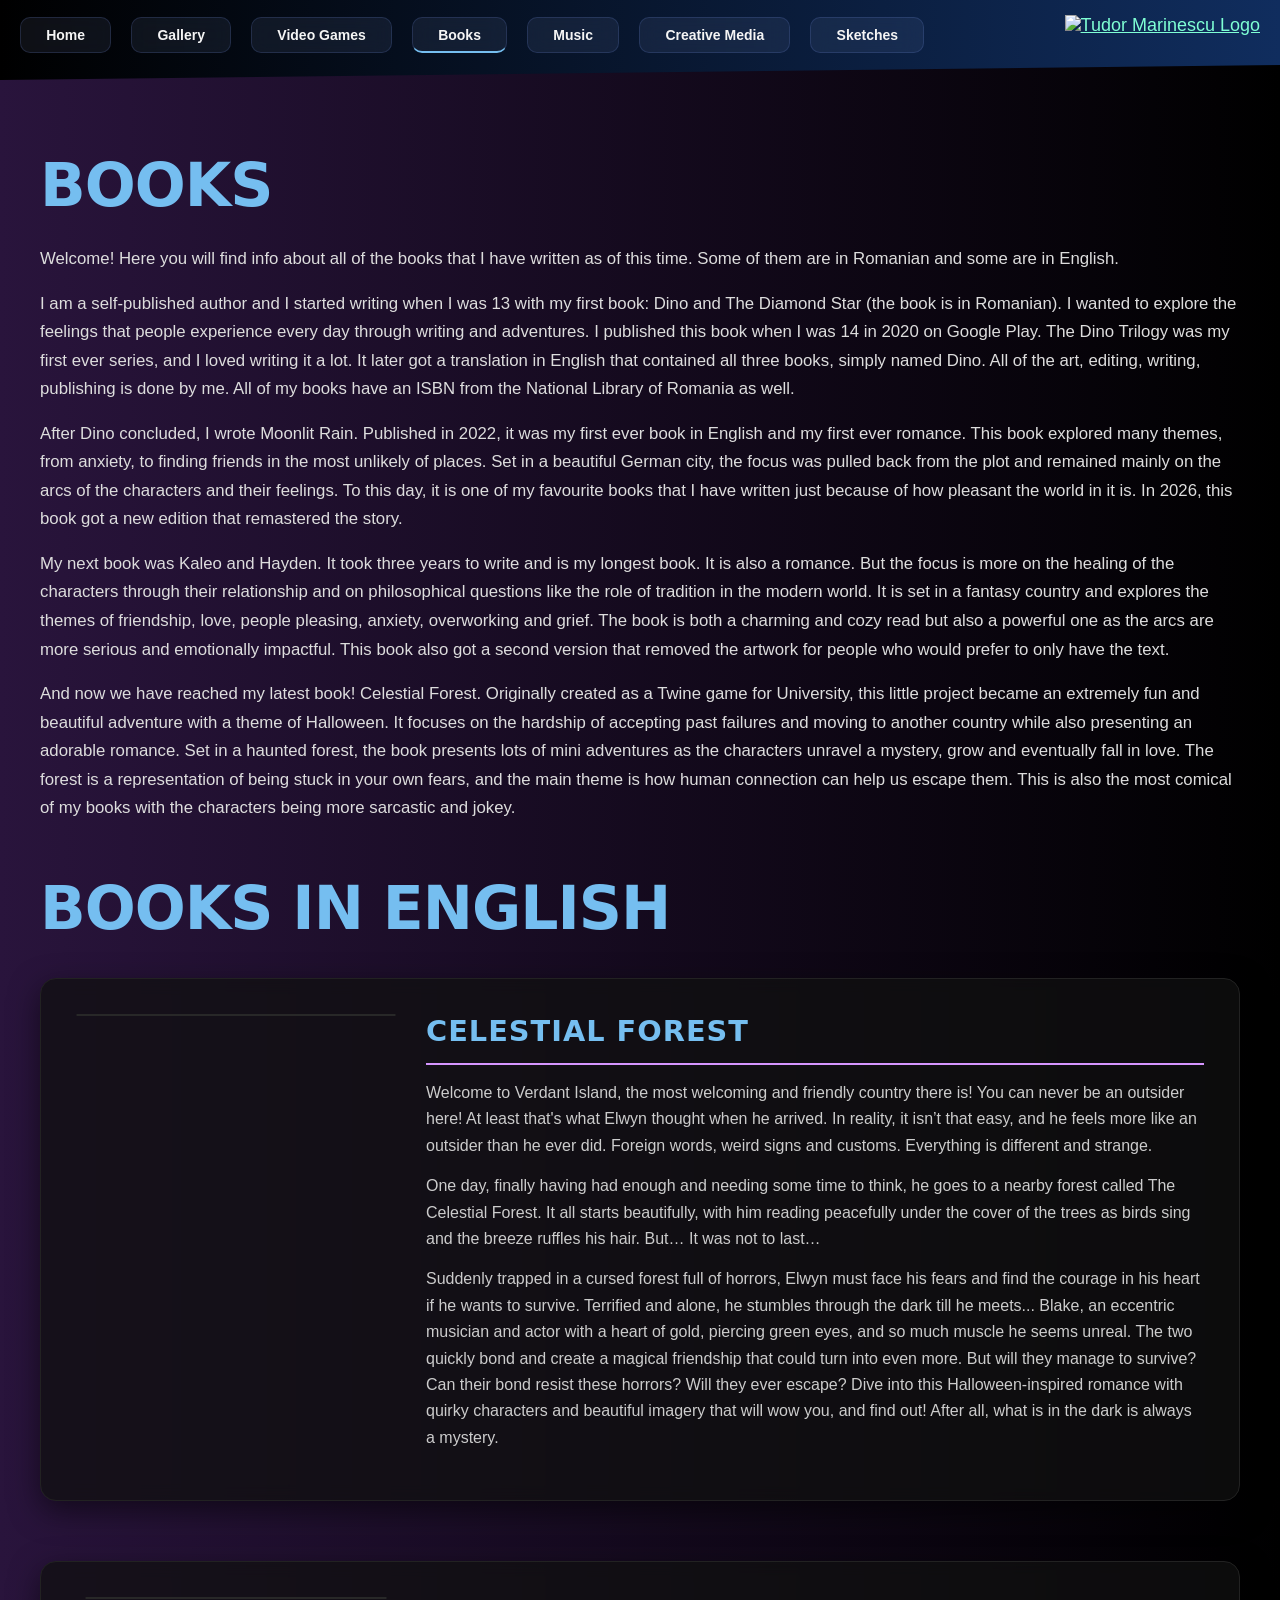
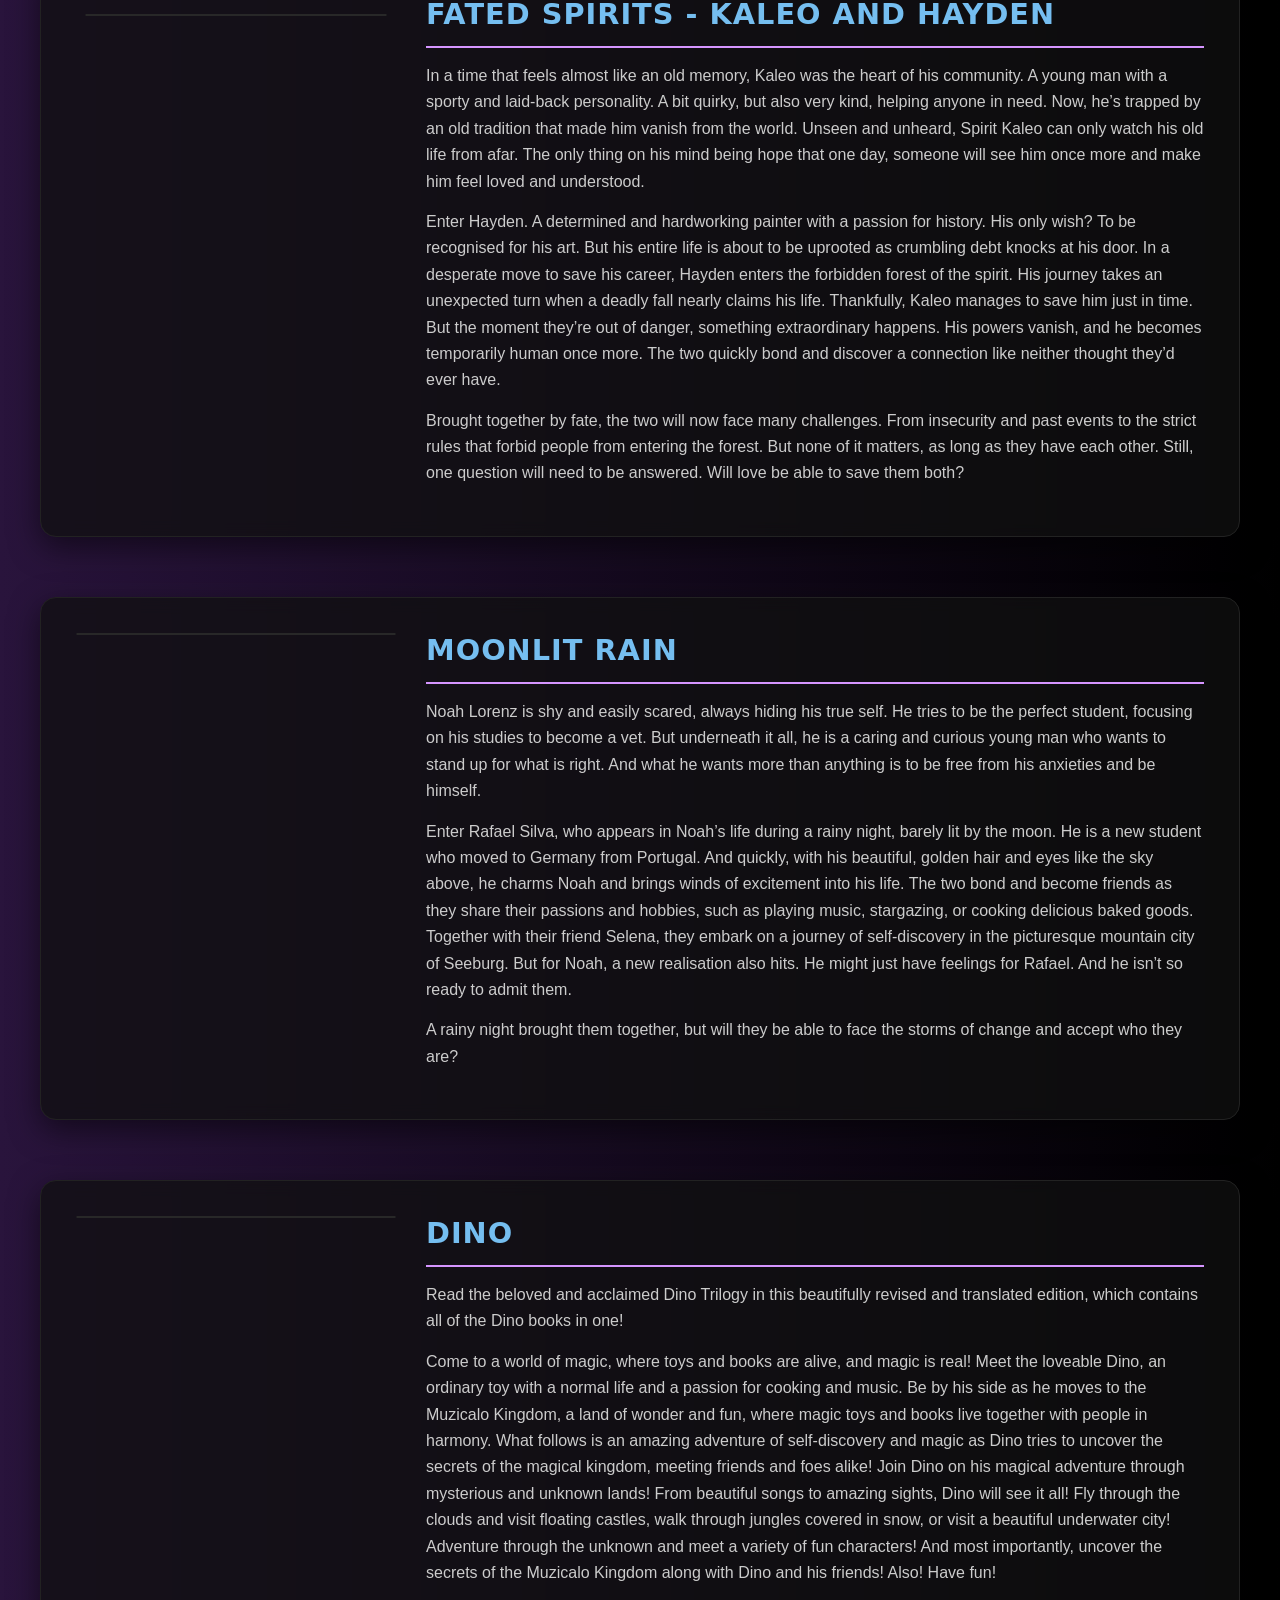
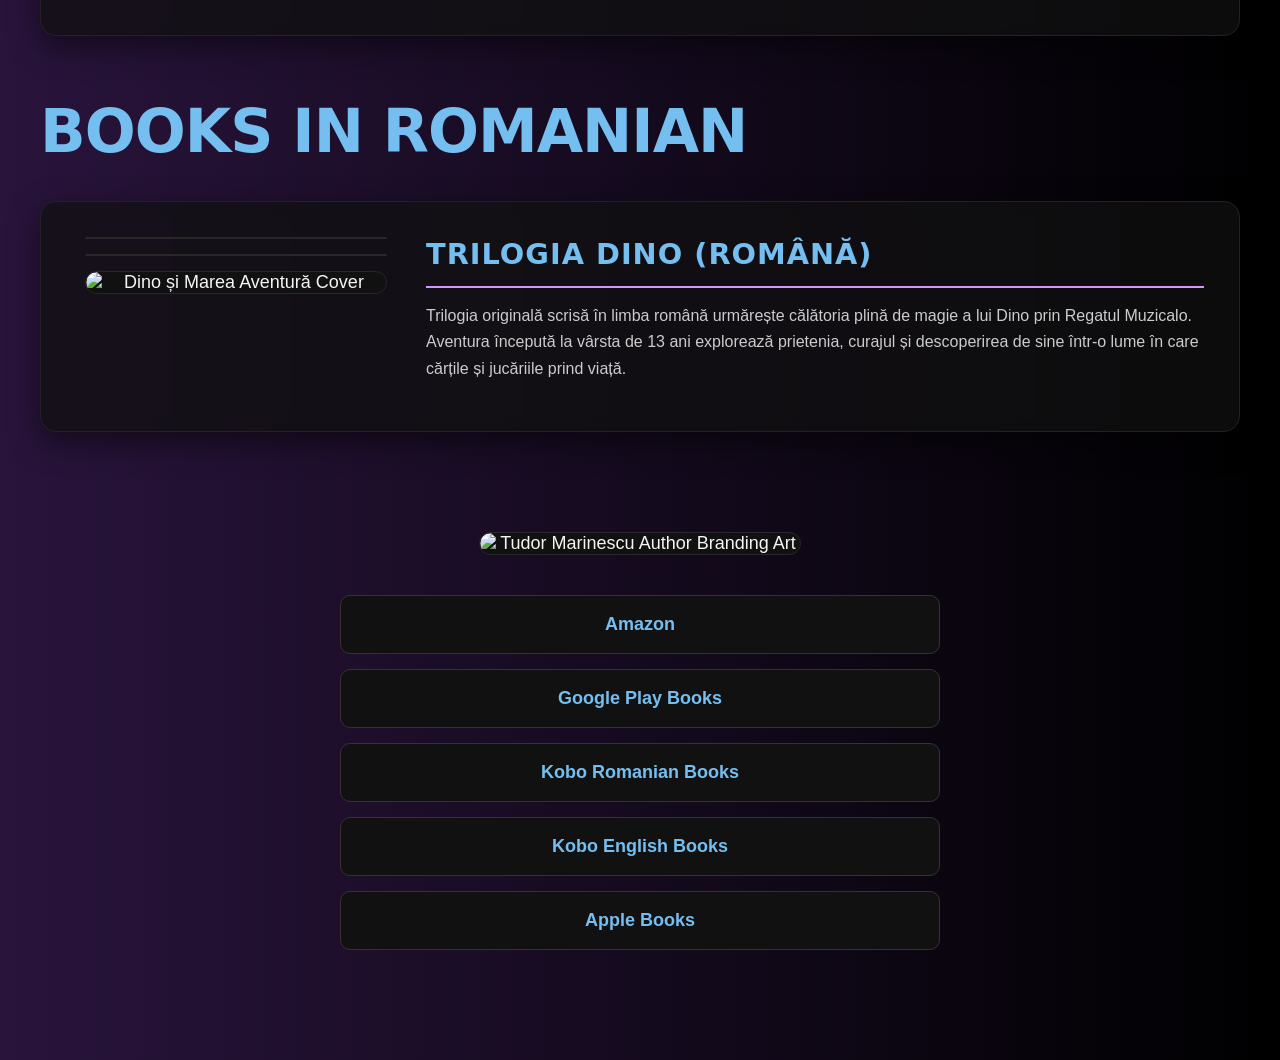
==== commit 6e09b89f: "improvements to the text" ====
--- a/books.html
+++ b/books.html
@@ -416,10 +416,10 @@
         
         <section class="intro-section fade-element">
             <p>Welcome! Here you will find info about all of the books that I have written as of this time. Some of them are in Romanian and some are in English.</p>
-            <p>I am a self published author and I started writing when I was 13 with my first book: Dino and The Diamond Star (Book is in Romanian). I wanted to explore the feelings that people experience every day through writing and adventures. I published this book when I was 14 in 2020 on Google Play. The Dino Trilogy was my first ever series, and I loved writing it a lot. It later got a translation in English that contained all three books, simply named Dino. All of the art, editing, writing, publishing is done by me. All of my books have an ISBN from the National Library of Romania as well. Since I was a child, I wanted to make the best stories I could and I was very ambitious.</p>
-            <p>After Dino concluded, I wrote my first ever book in English while also ironically studying for an English exam. Moonlit Rain. It was also my first ever book in first person and also first ever romance. It was a joy to write and I think it encapsulates that high school charm in a rural town the same way Dino encapsulated the wonder in all our childhoods. This book explored many themes, from anxiety, to finding friends in the most unlikely of places. It is set in a charming little village in Germany and has a cosy atmosphere. The focus was pulled back from the plot and remained mainly on the arcs of the characters and their feelings. To this day, it is one of my favourite books that I have written just because of how pleasant the world in it is.</p>
-            <p>Once I published Moonlit Rain in 2022, and it received some updates that added more content, I focused on my next book. Kaleo and Hayden. This is one of my most ambitious projects to date. It took three years to write and is my longest book. It is also a romance. But the focus is more on the healing of the characters through their relationship and on philosophical questions like the role of tradition in the modern world. It is set in a fantasy country and explores the themes of friendship, love, people pleasing, anxiety, overworking and grief. The book is both a charming and cozy read but also a powerful one as the arcs are more serious and emotionally impactful. This book also got a second version that removed the artwork for people who would prefer to only have the text.</p>
-            <p>And now we have reached my latest book! Celestial Forest. Originally created as a Twine game for University, this little project became an extremely fun and beautiful adventure with a theme of Halloween. It focuses on the difficulties of dealing with past failures and moving to another country while also presenting an adorable romance. Set in a haunted forest, the book presents lots of mini adventures as the characters unravel a mystery, grow and eventually fall in love. The forest is a representation of being stuck in your own head, and the main theme of the book is how human connection can help us grow and escape it. This is also the most comical of my books with the characters being more sarcastic and funny.</p>
+            <p>I am a self-published author and I started writing when I was 13 with my first book: Dino and The Diamond Star (the book is in Romanian). I wanted to explore the feelings that people experience every day through writing and adventures. I published this book when I was 14 in 2020 on Google Play. The Dino Trilogy was my first ever series, and I loved writing it a lot. It later got a translation in English that contained all three books, simply named Dino. All of the art, editing, writing, publishing is done by me. All of my books have an ISBN from the National Library of Romania as well.</p>
+            <p>After Dino concluded, I wrote Moonlit Rain. Published in 2022, it was my first ever book in English and my first ever romance. This book explored many themes, from anxiety, to finding friends in the most unlikely of places. Set in a beautiful German city, the focus was pulled back from the plot and remained mainly on the arcs of the characters and their feelings. To this day, it is one of my favourite books that I have written just because of how pleasant the world in it is. In 2026, this book got a new edition that remastered the story.</p>
+            <p>My next book was Kaleo and Hayden. It took three years to write and is my longest book. It is also a romance. But the focus is more on the healing of the characters through their relationship and on philosophical questions like the role of tradition in the modern world. It is set in a fantasy country and explores the themes of friendship, love, people pleasing, anxiety, overworking and grief. The book is both a charming and cozy read but also a powerful one as the arcs are more serious and emotionally impactful. This book also got a second version that removed the artwork for people who would prefer to only have the text.</p>
+            <p>And now we have reached my latest book! Celestial Forest. Originally created as a Twine game for University, this little project became an extremely fun and beautiful adventure with a theme of Halloween. It focuses on the hardship of accepting past failures and moving to another country while also presenting an adorable romance. Set in a haunted forest, the book presents lots of mini adventures as the characters unravel a mystery, grow and eventually fall in love. The forest is a representation of being stuck in your own fears, and the main theme is how human connection can help us escape them. This is also the most comical of my books with the characters being more sarcastic and jokey.</p>
         </section>
         
         <h1 class="fade-element">Books in English</h1>
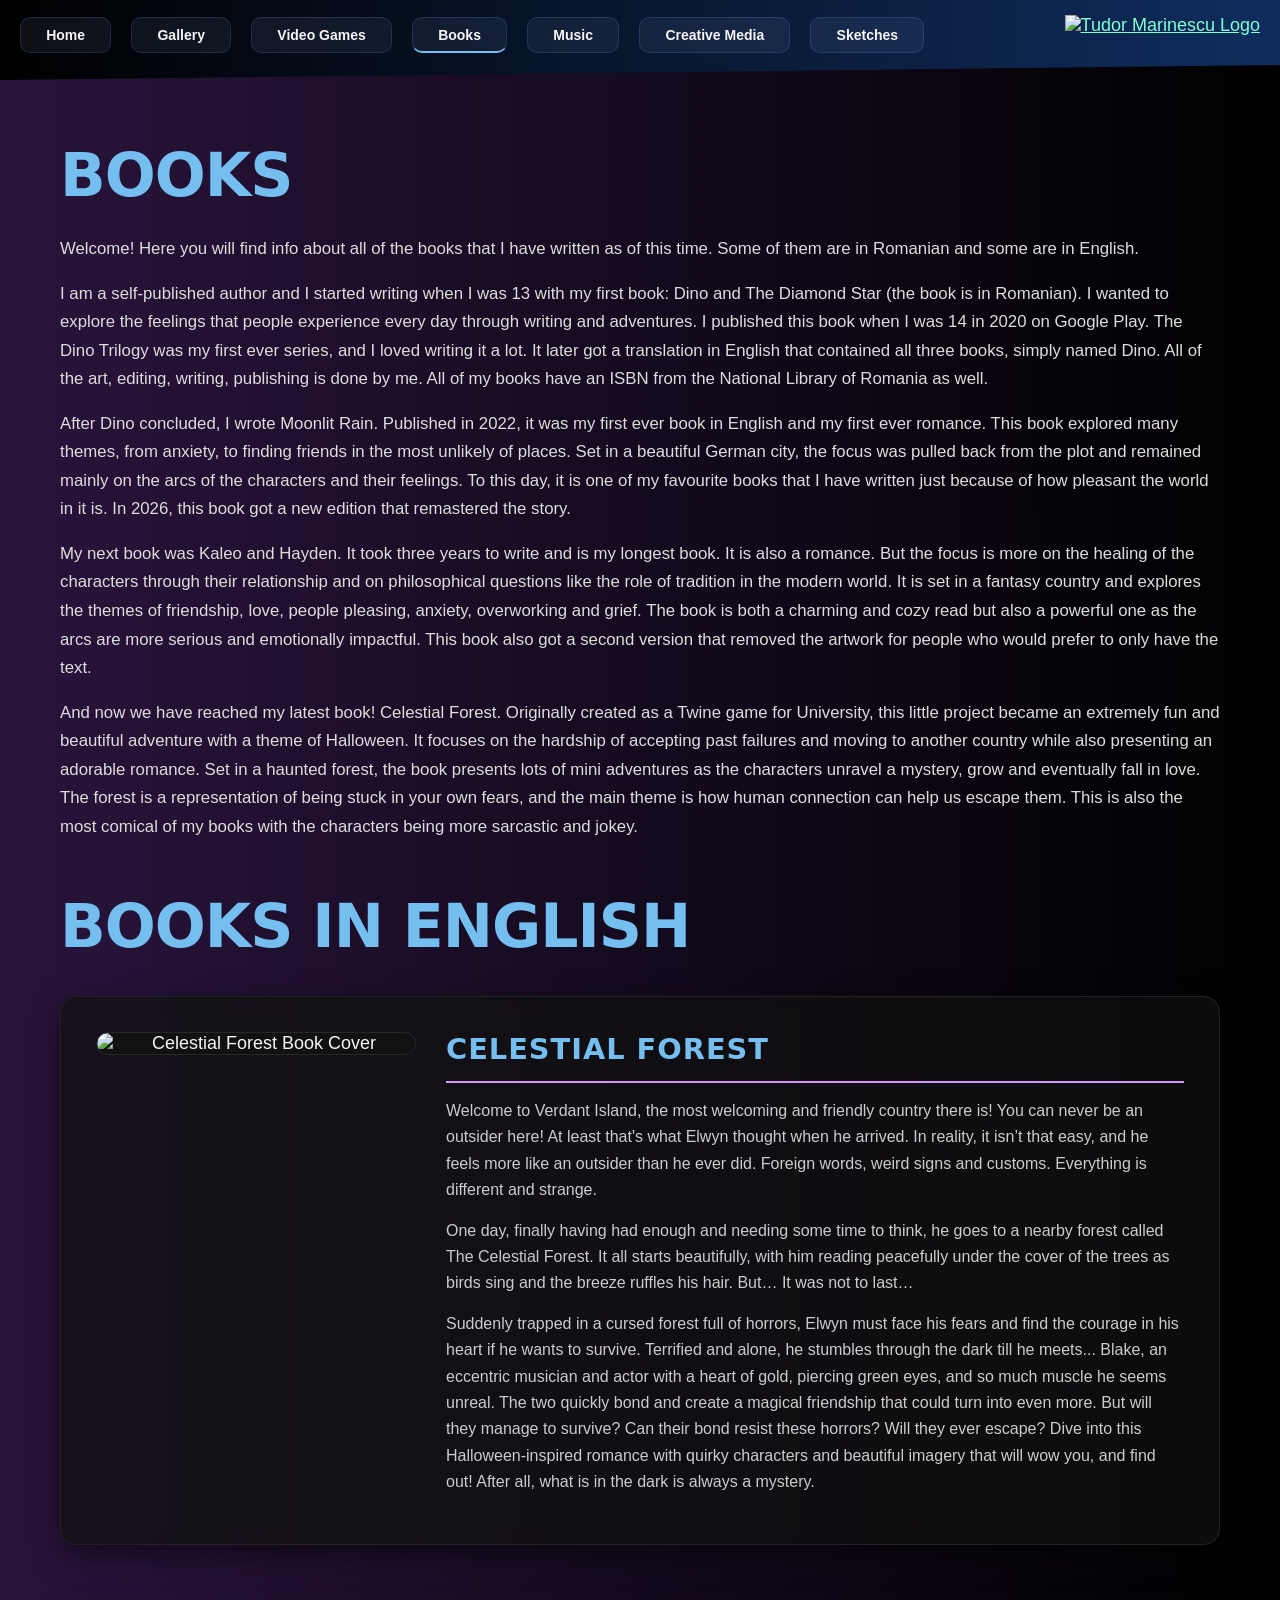
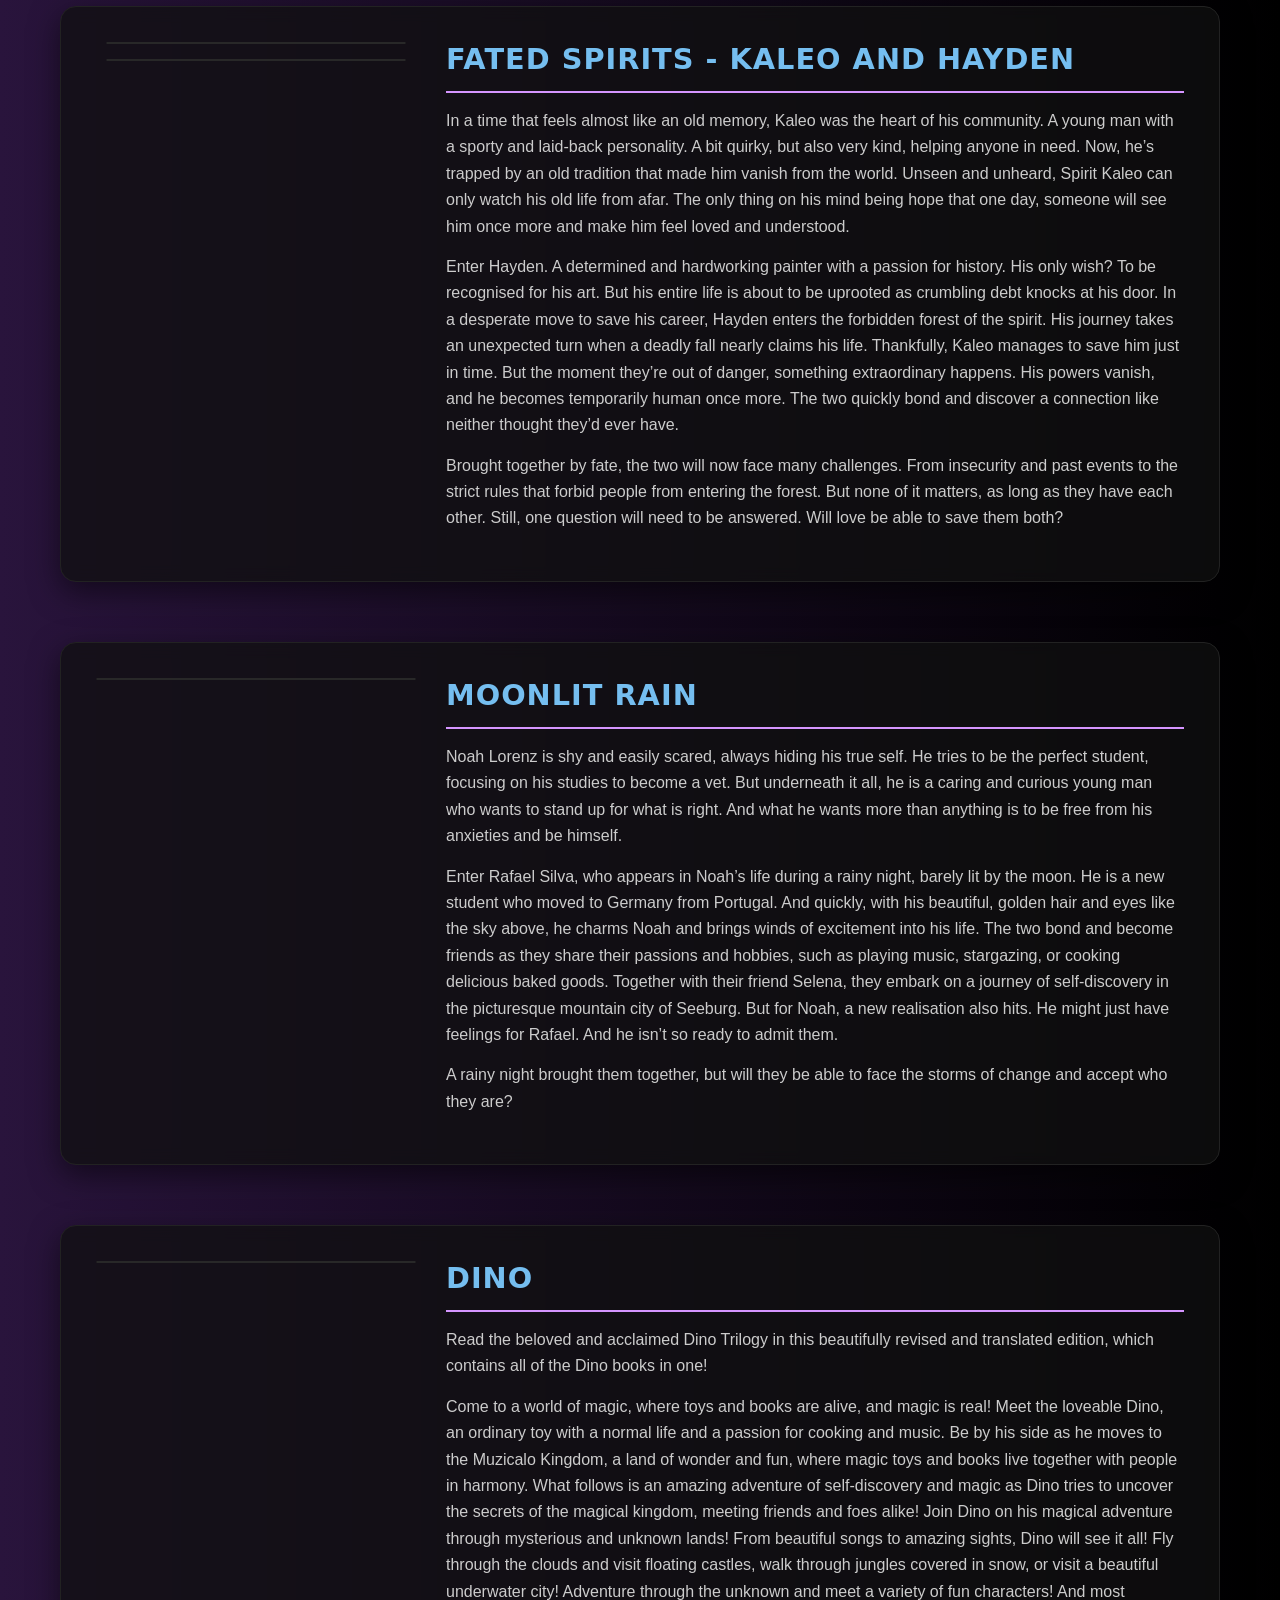
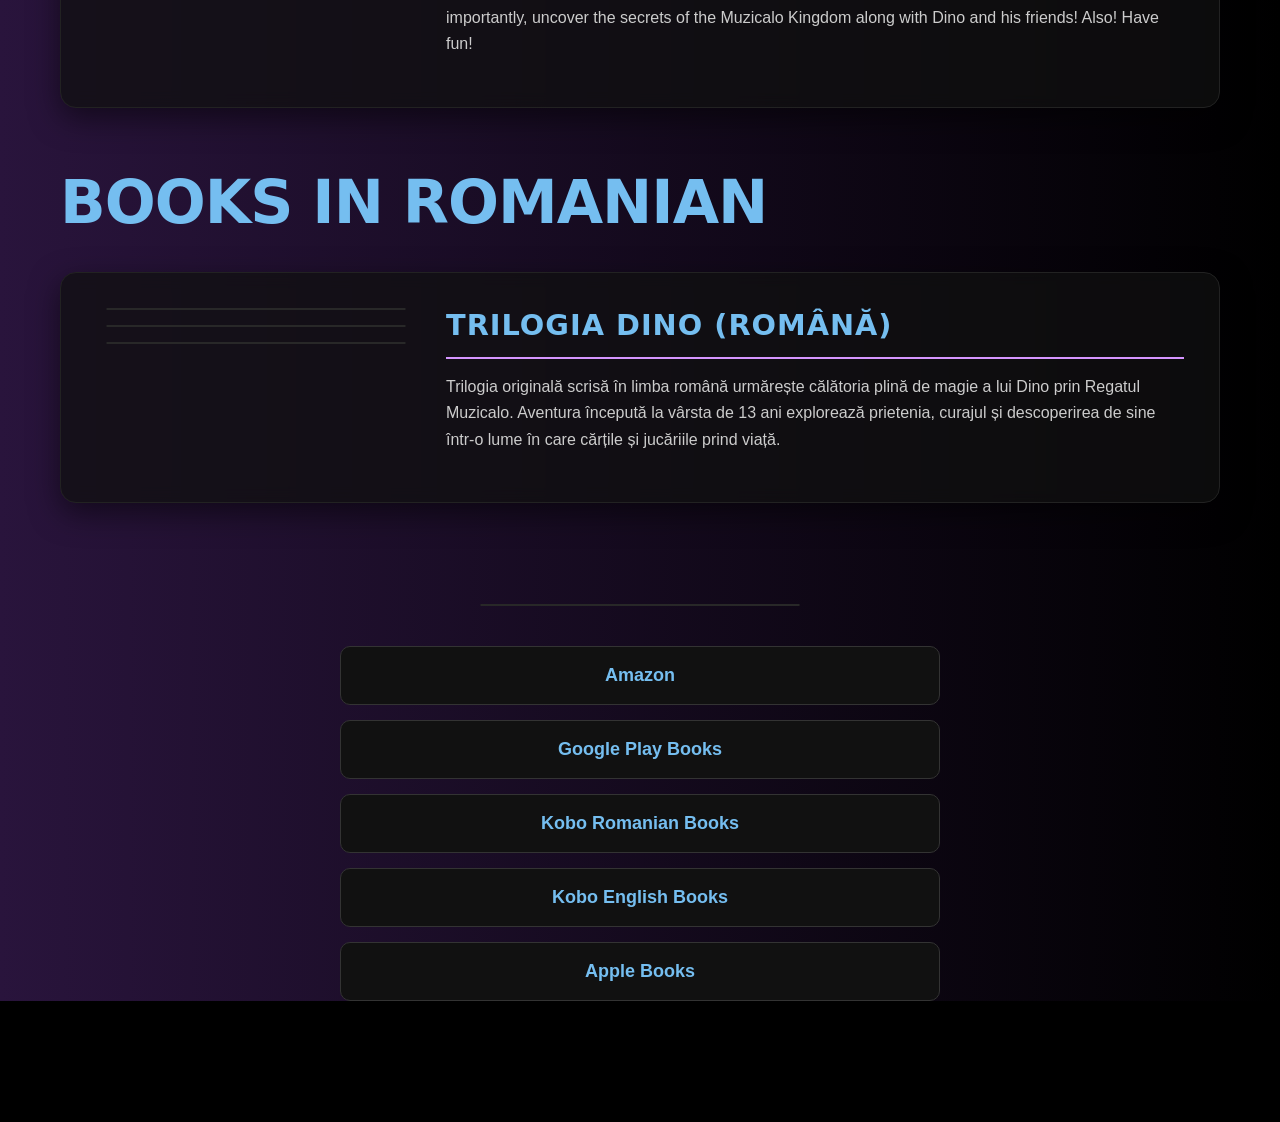
==== commit 541837ab: "more fixes" ====
--- a/books.html
+++ b/books.html
@@ -386,6 +386,17 @@
         @media screen and (max-width: 768px) {
             .control-btn { width: 44px; height: 44px; font-size: 20px; }
         }
+
+        /* --- CSS RESET & OVERFLOW FIX --- */
+        *, *::before, *::after {
+            box-sizing: border-box;
+        }
+
+        body {
+            margin: 0;
+            padding: 0;
+            overflow-x: clip; 
+        }
     </style>
 </head>
 
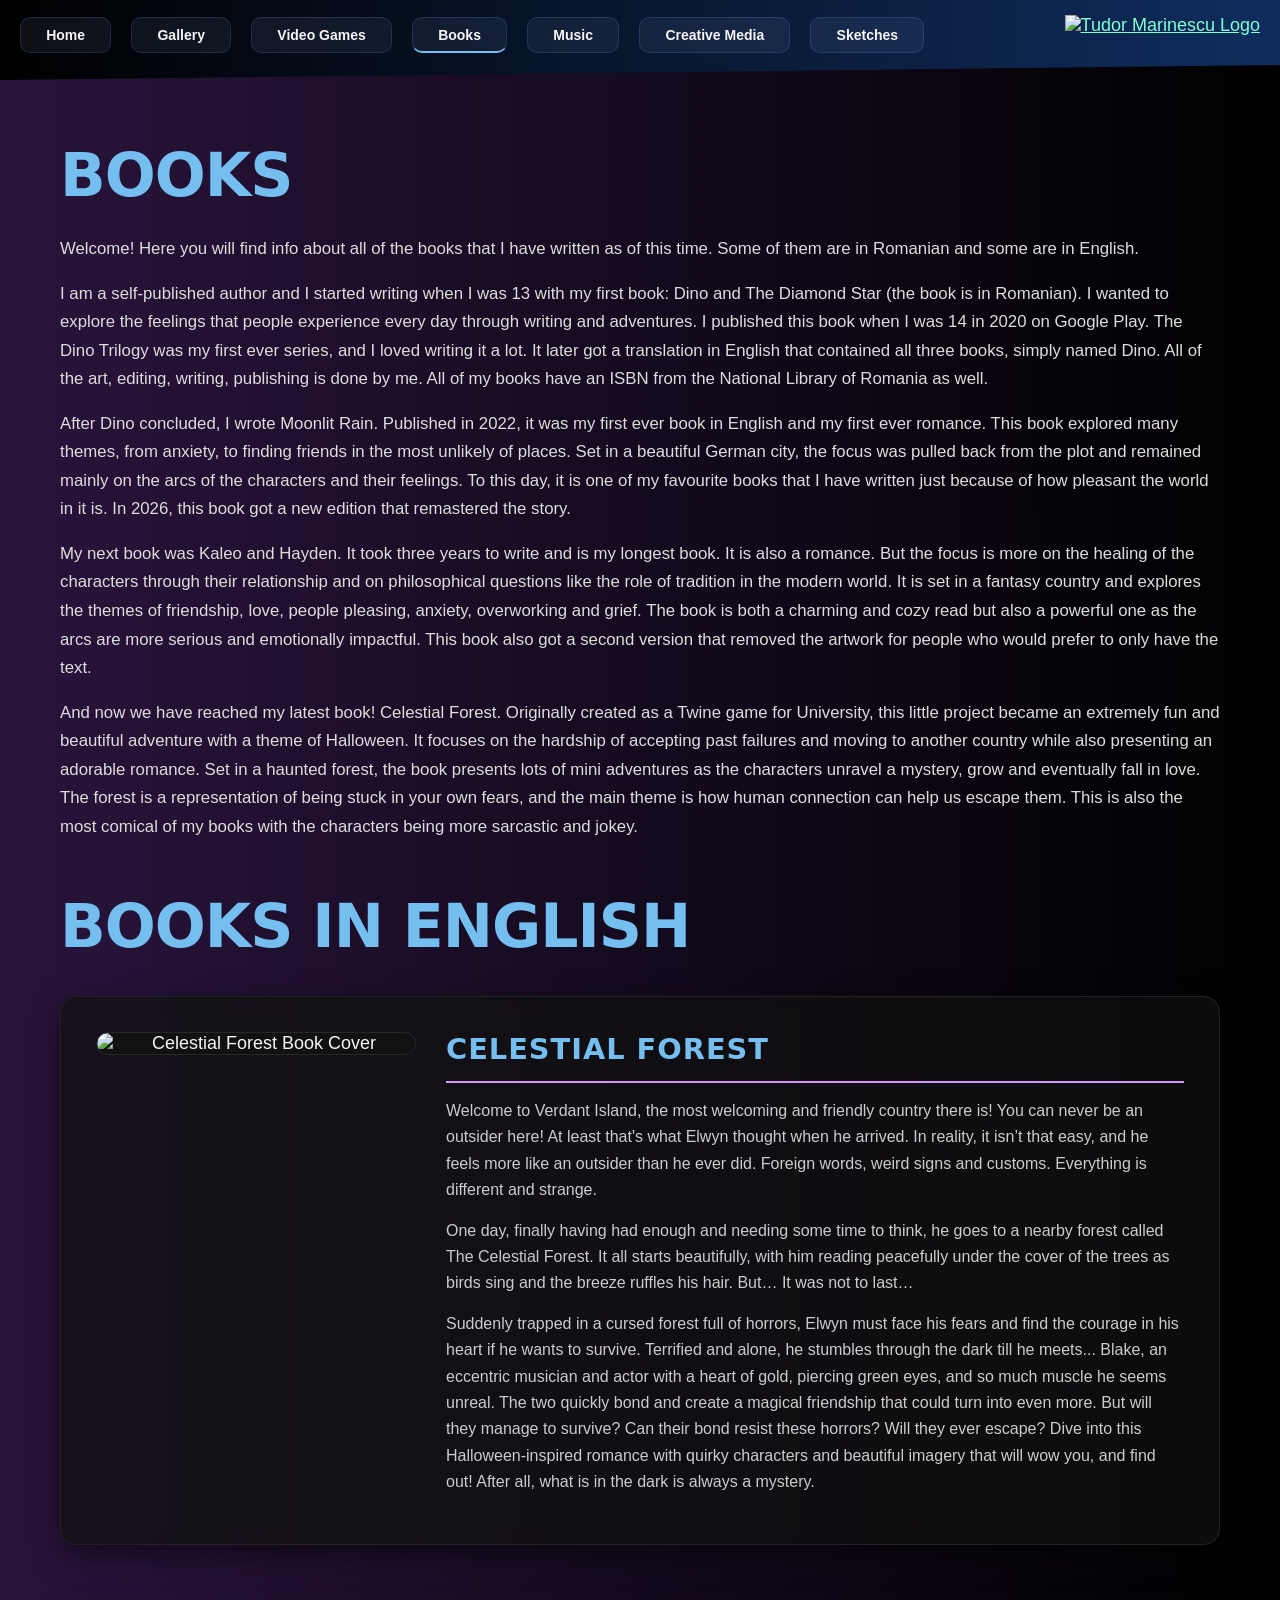
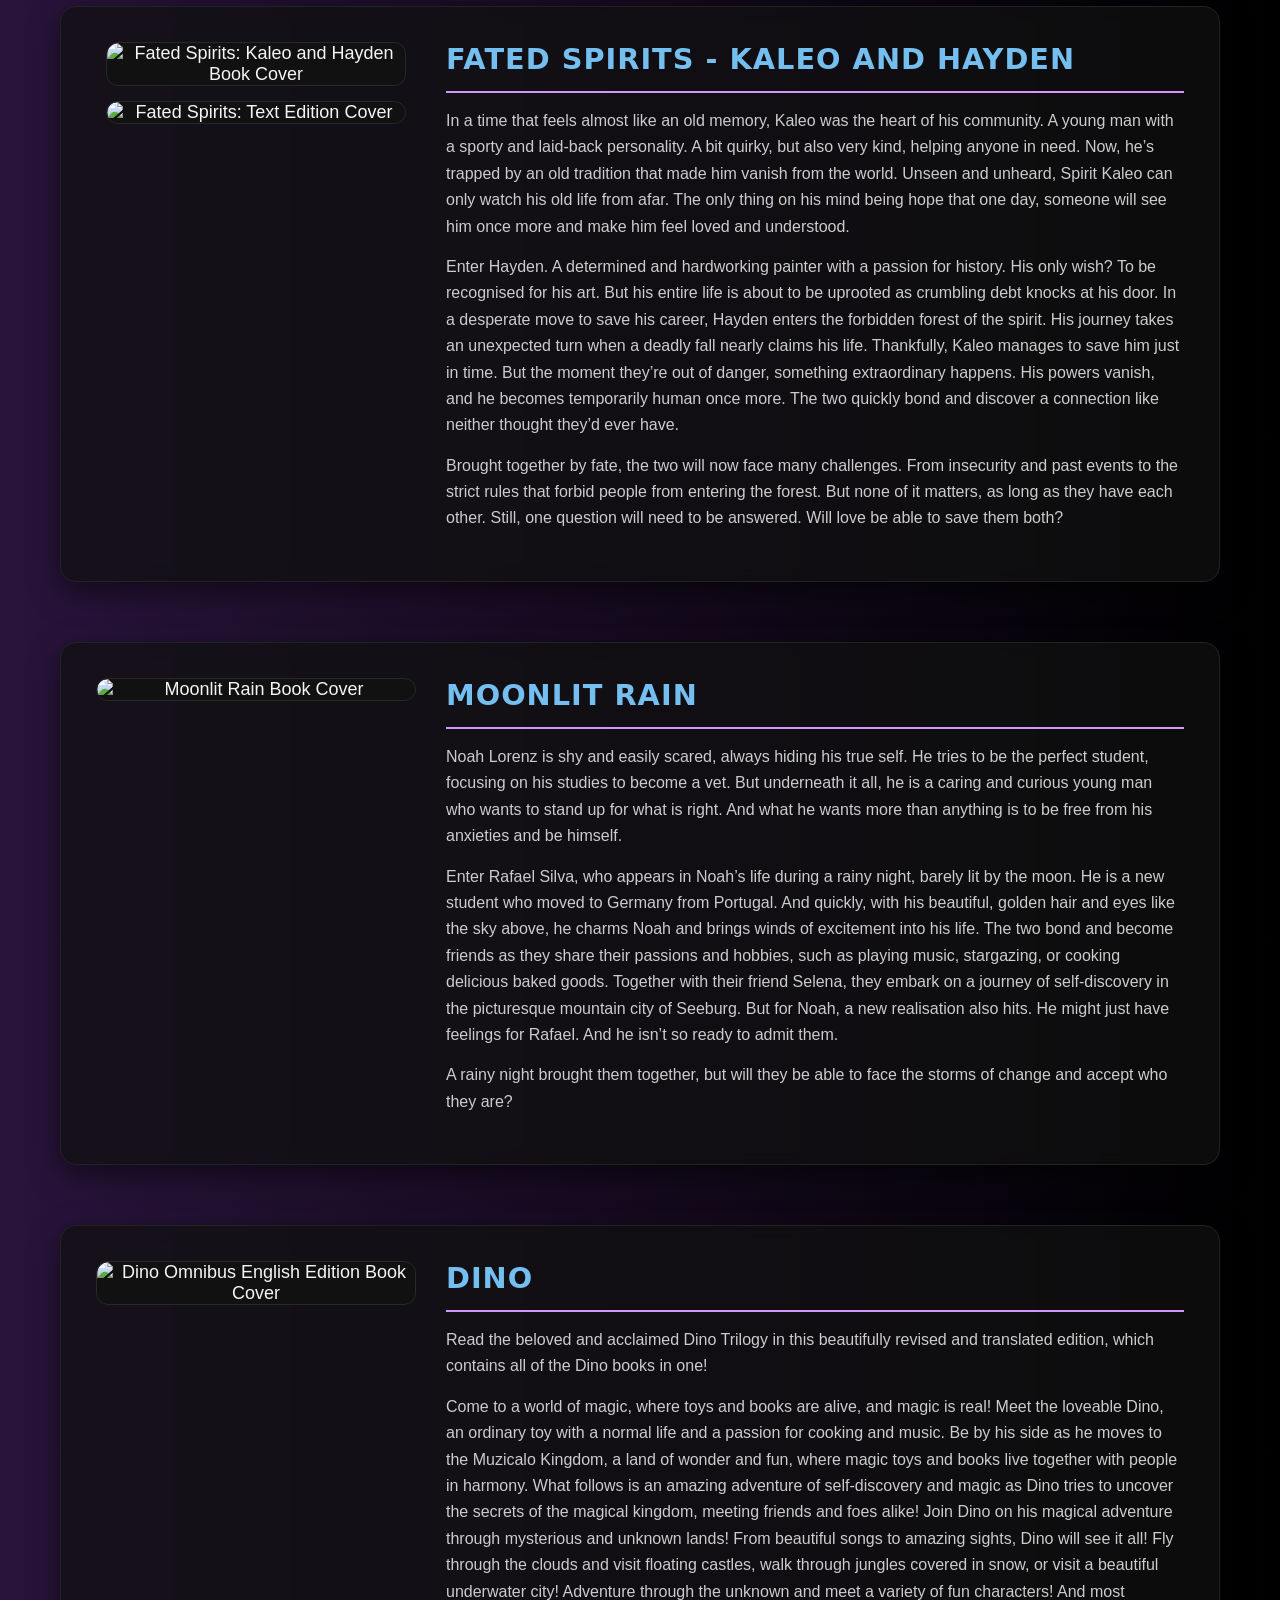
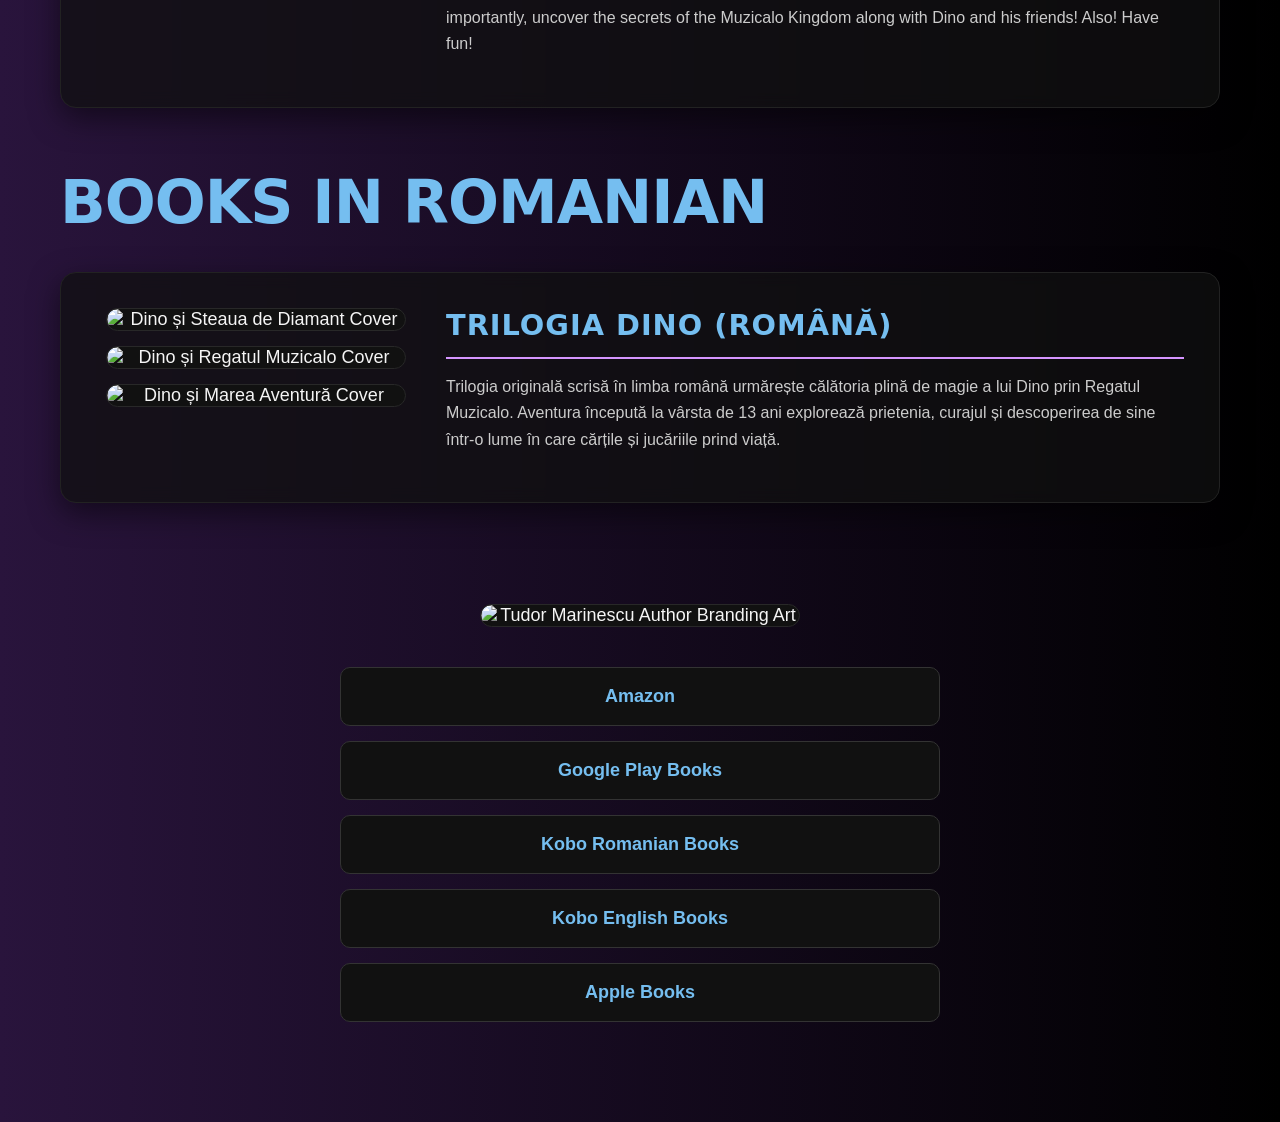
==== commit e485dac6: "more fixes" ====
--- a/books.html
+++ b/books.html
@@ -392,10 +392,16 @@
             box-sizing: border-box;
         }
 
+        html {
+            min-height: 100vh; /* Ensures the HTML canvas covers the whole screen height */
+        }
+
         body {
             margin: 0;
             padding: 0;
             overflow-x: clip; 
+            min-height: 100vh;   /* Ensures body is always at least as tall as the screen */
+            display: flow-root;
         }
     </style>
 </head>
--- a/style.css
+++ b/style.css
@@ -20,6 +20,7 @@
     background-size: 100% 300%;
     background-attachment: scroll;
 }
+
 
 h1 {
     font-family: 'Segoe UI', sans-serif;
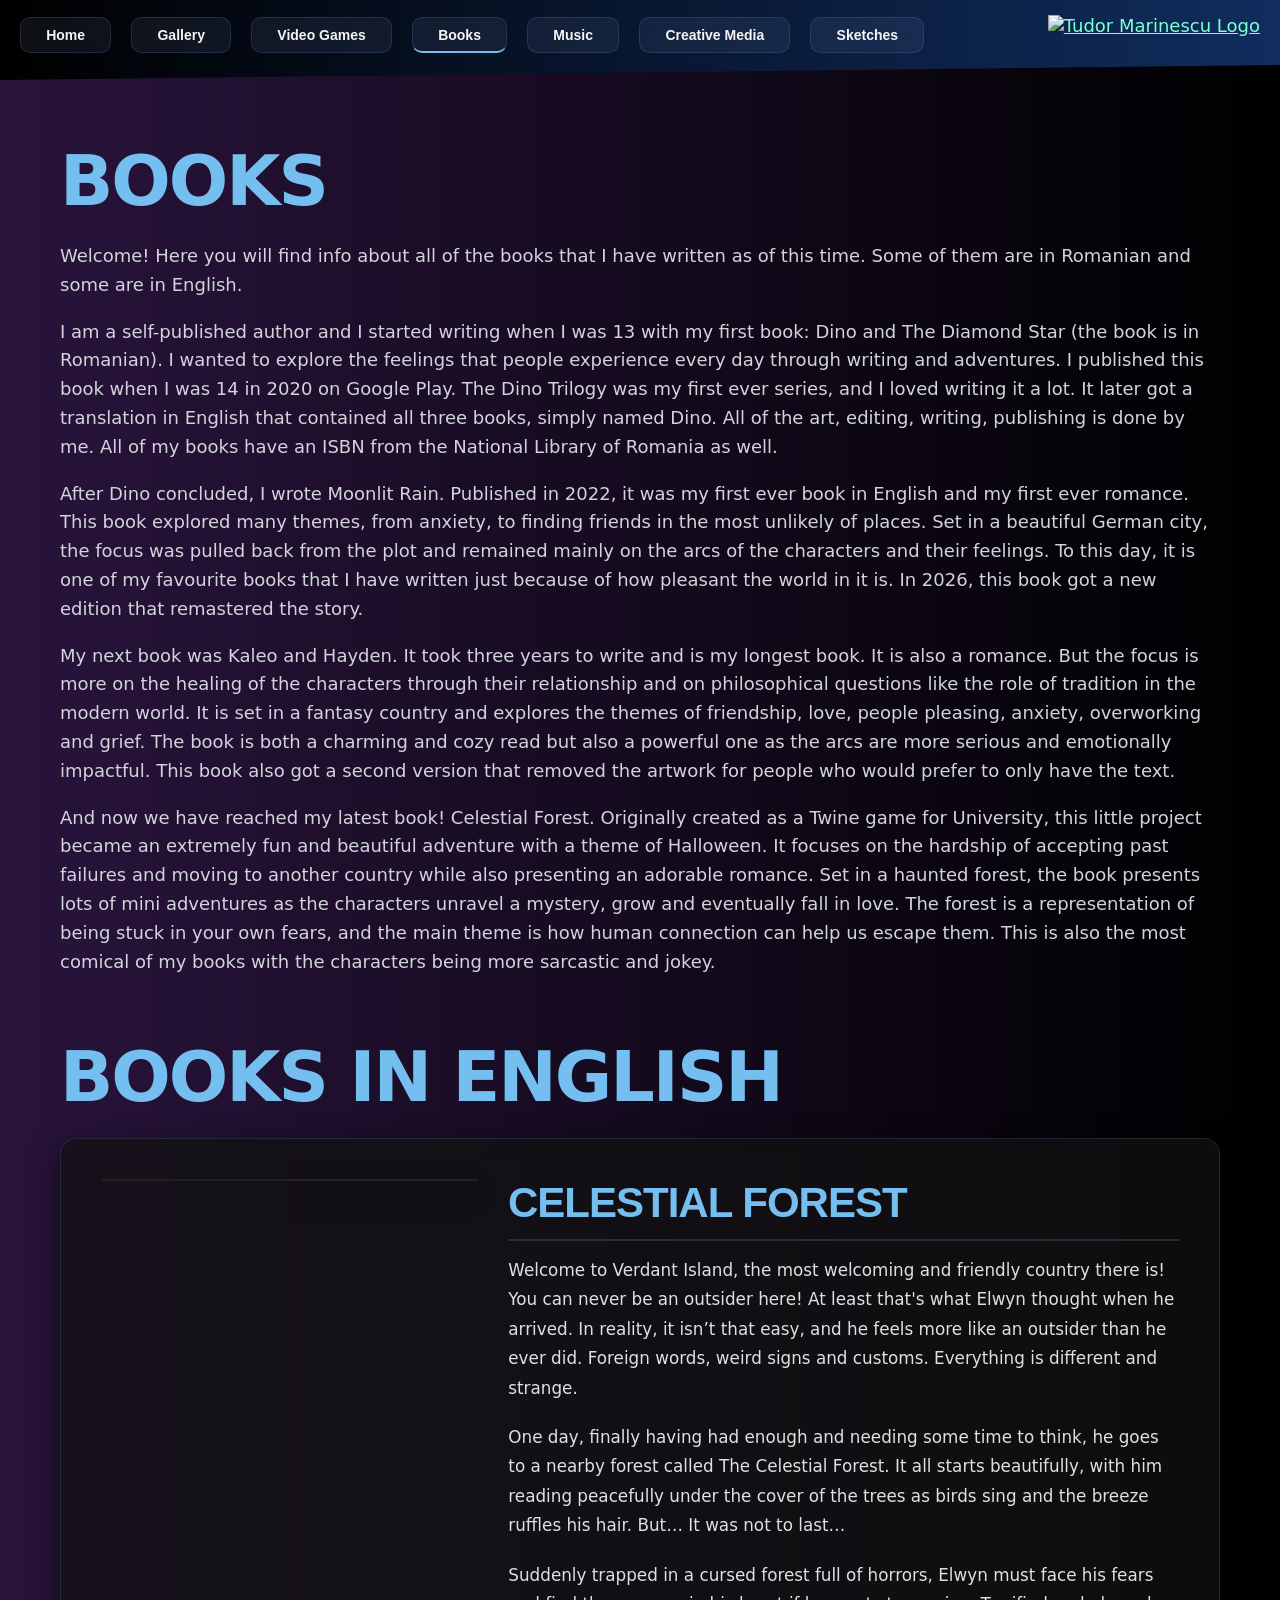
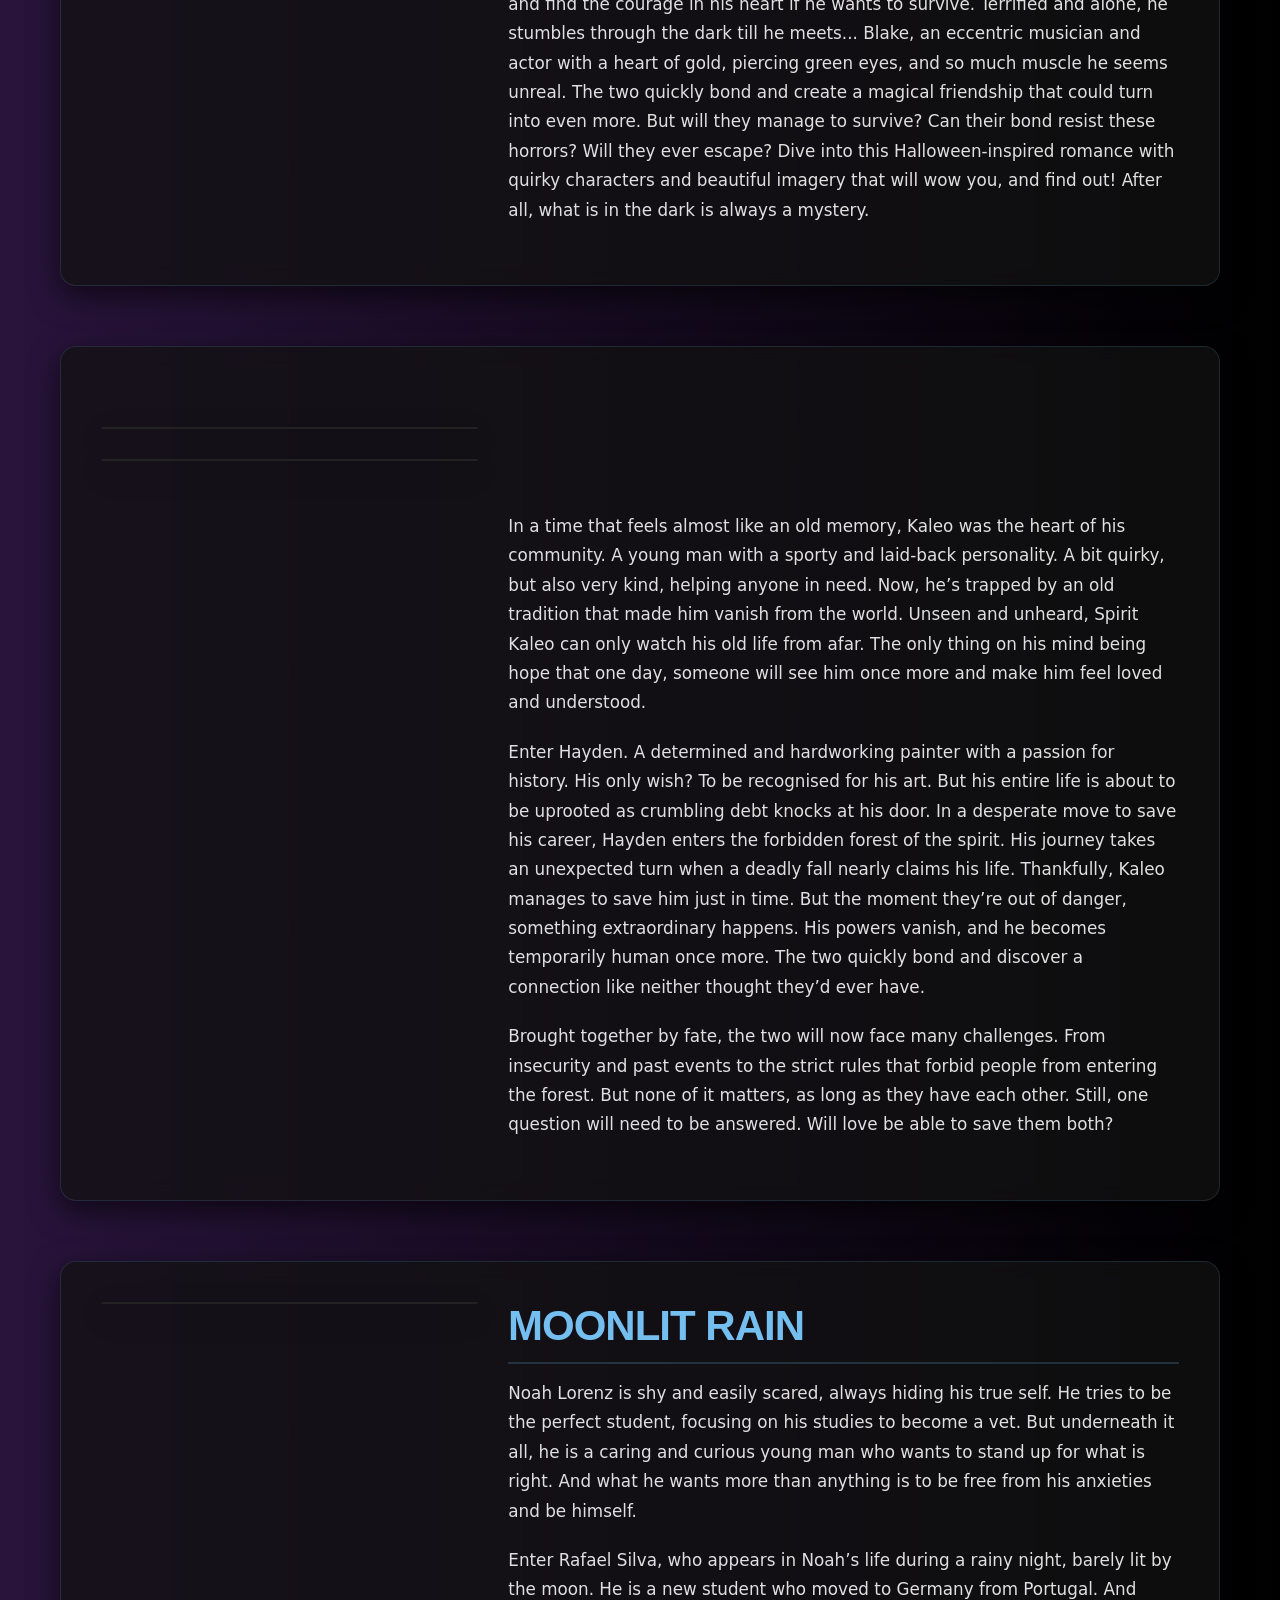
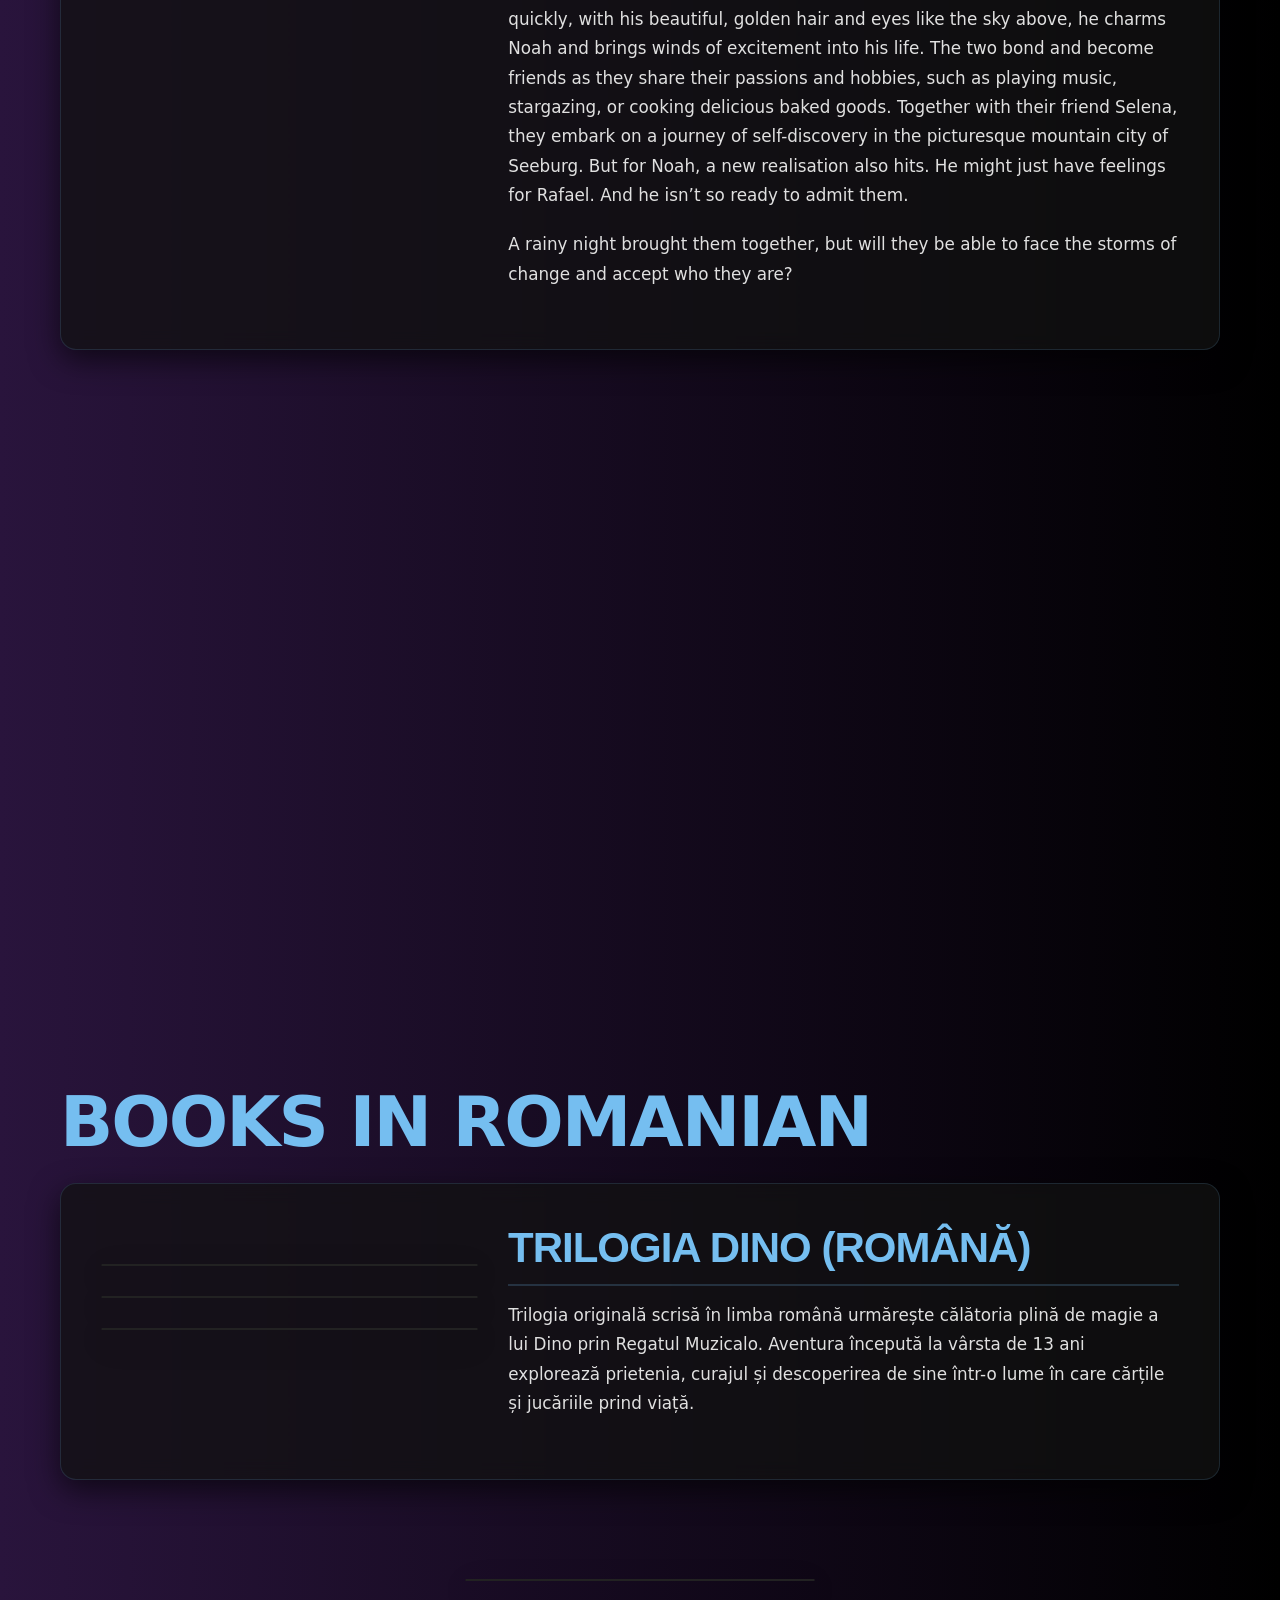
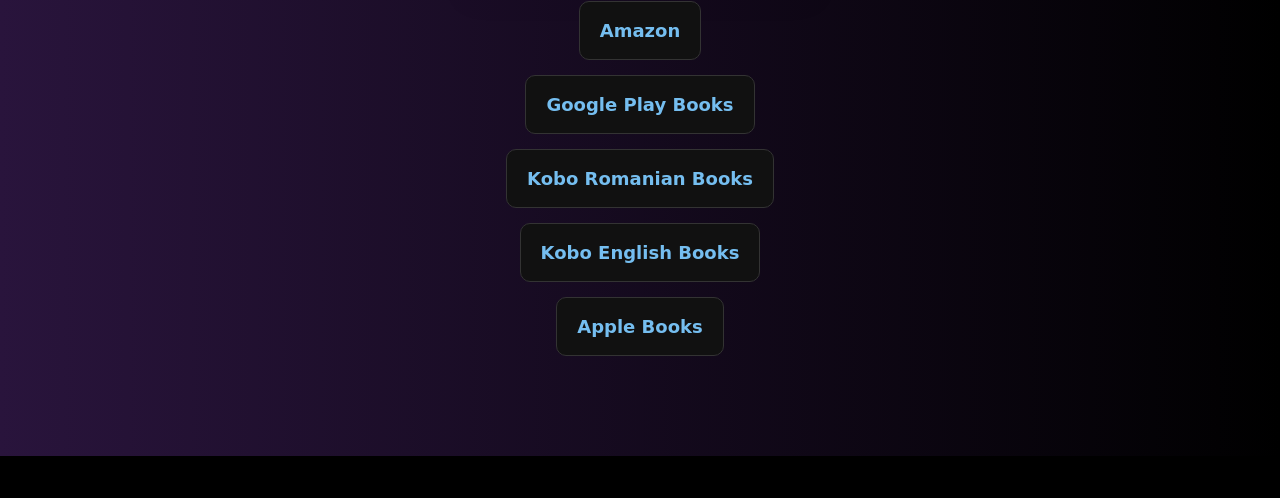
==== commit 7e3b9209: "Redid the css to combine all css from each page into one, then split the css into multiplle css" ====
--- a/books.html
+++ b/books.html
@@ -6,404 +6,8 @@
     <title>Tudor Marinescu | Books</title>
     
     <link rel="icon" type="image/png" href="https://raw.githubusercontent.com/Starlitriver1234/WebsiteArt/main/Images/LogoTudor.png">
-    <link rel="stylesheet" href="style.css"> 
+    <link rel="stylesheet" href="main.css">
     
-    <style>
-        :root {
-            --bg-dark: #000000;
-            --card-bg: rgba(17, 17, 17, 0.75);
-            --accent-blue: #75BEF0;
-            --text-primary: #dddddd;
-            --text-secondary: #cccccc;
-            --border-color: #222222;
-        }
-
-        html { 
-            background: var(--bg-dark); 
-            scroll-behavior: smooth;
-        }
-
-        .music-header {
-            text-align: left;
-            padding: 140px 20px 20px 20px; 
-            max-width: 1200px;
-            margin: 0 auto;
-        }
-
-        .music-header h1 {
-            font-family: 'Segoe UI', system-ui, -apple-system, sans-serif;
-            font-size: clamp(36px, 6vw, 60px);
-            font-weight: 800;
-            color: var(--accent-blue);
-            margin: 50px 0 25px 0;
-            letter-spacing: -1px;
-            text-transform: uppercase;
-        }
-
-        .music-header h1:first-of-type {
-            margin-top: 0;
-        }
-
-        /* --- FADE & SLIDE FROM RIGHT ANIMATION --- */
-        .fade-element {
-            opacity: 0;
-            transform: translateX(25px);
-            transition: opacity 0.6s ease-out, transform 0.6s ease-out;
-            will-change: opacity, transform;
-        }
-
-        .fade-element.fade-in {
-            opacity: 1;
-            transform: translateX(0);
-        }
-
-        .music-header h1.fade-element,
-        .book-info h2.fade-element {
-            transform: translateX(50px);
-        }
-
-        .music-header h1.fade-element.fade-in,
-        .book-info h2.fade-element.fade-in {
-            transform: translateX(0);
-            transition: opacity 0.8s ease-out, transform 0.8s cubic-bezier(0.34, 1.56, 0.64, 1);
-        }
-
-        .intro-section {
-            margin-bottom: 50px;
-        }
-
-        .intro-section p {
-            color: var(--text-primary);
-            line-height: 1.7;
-            margin-bottom: 16px;
-            font-size: 1.05rem;
-        }
-
-        .book-card {
-            display: flex;
-            flex-direction: column;
-            gap: 30px;
-            margin: 35px 0 60px 0;
-            background: var(--card-bg);
-            border: 1px solid var(--border-color);
-            border-radius: 16px;
-            padding: 25px;
-            box-shadow: 0 10px 30px rgba(0, 0, 0, 0.5);
-            backdrop-filter: blur(8px);
-            -webkit-backdrop-filter: blur(8px);
-        }
-
-        .book-media {
-            width: 100%;
-            display: flex;
-            justify-content: center;
-            align-items: flex-start;
-        }
-
-        .book-info {
-            flex: 1;
-        }
-
-        .book-info h2 {
-            font-family: 'Segoe UI', system-ui, -apple-system, sans-serif;
-            color: var(--accent-blue);
-            font-size: 1.8rem;
-            margin-top: 0;
-            margin-bottom: 15px;
-        }
-
-        .book-info p {
-            color: var(--text-secondary);
-            line-height: 1.65;
-            margin-bottom: 14px;
-            font-size: 1rem;
-        }
-
-        /* --- IMAGE & GALLERY GROUPS --- */
-        .image-group {
-            display: flex;
-            flex-direction: row;
-            flex-wrap: wrap;
-            gap: 15px;
-            justify-content: center;
-            width: 100%;
-        }
-
-        .logo-section {
-            width: 100%;
-            max-width: 320px;
-            text-align: center;
-            background: #111111;
-            border-radius: 12px;
-            overflow: hidden;
-            cursor: pointer;
-            border: 1px solid #282828;
-            transition: transform 0.3s ease, border-color 0.3s ease, box-shadow 0.3s ease;
-        }
-
-        .image-group .logo-section {
-            max-width: 180px; 
-        }
-
-        .logo-section img {
-            width: 100%;
-            height: auto;
-            border-radius: 12px;
-            display: block;
-            transition: transform 0.4s ease, filter 0.4s ease;
-            will-change: transform, filter; 
-            pointer-events: none;
-            user-select: none;
-        }
-
-        .logo-section:hover {
-            border-color: var(--accent-blue);
-            box-shadow: 0 6px 20px rgba(117, 190, 240, 0.15);
-            transform: translateY(-5px);
-        }
-
-        .logo-section:hover img {
-            transform: scale(1.03);
-            filter: brightness(1.08) contrast(1.02);
-        }
-
-        /* Desktop Layout Adaptations */
-        @media screen and (min-width: 769px) {
-            .book-card {
-                flex-direction: row;
-                align-items: flex-start;
-                padding: 35px;
-            }
-
-            .book-media {
-                width: 320px;
-                flex-shrink: 0;
-                position: sticky;
-                top: 100px;
-            }
-
-            .image-group .logo-section {
-                max-width: 145px;
-            }
-        }
-
-        /* --- STORE BUTTONS --- */
-        .links-container {
-            width: 90%;
-            max-width: 600px;
-            margin: 40px auto 100px auto;
-            display: flex;
-            flex-direction: column;
-            gap: 15px;
-        }
-
-        .music-btn {
-            background: #111111;
-            color: var(--accent-blue);
-            padding: 18px;
-            text-decoration: none;
-            border-radius: 10px;
-            text-align: center;
-            font-weight: bold;
-            border: 1px solid #333333;
-            transition: all 0.3s cubic-bezier(0.25, 1, 0.5, 1);
-        }
-
-        .music-btn:hover {
-            background: var(--accent-blue);
-            color: #000000;
-            transform: translateY(-2px);
-            box-shadow: 0 5px 18px rgba(117, 190, 240, 0.3);
-        }
-
-        .navbar::before {
-            z-index: -1; 
-            pointer-events: none;
-        }
-
-        /* --- MOBILE NAV & ANIMATIONS --- */
-        @media screen and (max-width: 768px) {
-            .menu-toggle { 
-                display: flex; 
-                flex-direction: column;
-                gap: 5px;
-                cursor: pointer;
-                z-index: 1003;
-            }
-            
-            .bar {
-                width: 25px;
-                height: 3px;
-                background-color: var(--accent-blue) !important;
-                display: block;
-                transform-origin: center;
-                transition: all 0.3s ease-in-out;
-            }
-
-            .menu-toggle.is-active .bar:nth-child(1) {
-                transform: translateY(8px) rotate(45deg);
-            }
-            .menu-toggle.is-active .bar:nth-child(2) {
-                opacity: 0;
-            }
-            .menu-toggle.is-active .bar:nth-child(3) {
-                transform: translateY(-8px) rotate(-45deg);
-            }
-
-            .nav-links {
-                display: flex;
-                flex-direction: column;
-                position: absolute;
-                top: 0;
-                left: 0;
-                width: 100%;
-                background: rgba(16, 45, 94, 0.98);
-                padding: 90px 0 20px 0;
-                box-shadow: 0 15px 35px rgba(0, 0, 0, 0.5);
-                border-bottom-left-radius: 16px; 
-                border-bottom-right-radius: 16px;
-                backdrop-filter: blur(12px);
-                -webkit-backdrop-filter: blur(12px);
-                z-index: -1;
-                
-                opacity: 0;
-                visibility: hidden;
-                transform: translateY(-100%); 
-                transition: transform 0.5s ease-in-out, opacity 0.4s ease-in-out, visibility 0.5s;
-                max-height: 85vh; 
-                overflow-y: auto; 
-            }
-            
-            .nav-links.active { 
-                opacity: 1;
-                visibility: visible;
-                transform: translateY(0); 
-            }
-
-            .nav-btn { 
-                width: 85%;
-                margin: 8px auto;
-                text-align: center; 
-                font-size: 16px;
-                padding: 14px 20px;
-                background: rgba(255, 255, 255, 0.05);
-                border: 1px solid rgba(117, 190, 240, 0.2);
-                border-radius: 12px;
-                box-shadow: 0 4px 6px rgba(0, 0, 0, 0.1);
-                display: block;
-                
-                opacity: 0;
-                transform: translateY(-8px);
-                transition: opacity 0.3s ease, transform 0.3s ease, background 0.2s, border-color 0.2s;
-            }
-
-            .nav-links.active .nav-btn {
-                opacity: 1;
-                transform: translateY(0);
-            }
-
-            .nav-links.active .nav-btn:nth-child(1) { transition-delay: 0.14s; }
-            .nav-links.active .nav-btn:nth-child(2) { transition-delay: 0.18s; }
-            .nav-links.active .nav-btn:nth-child(3) { transition-delay: 0.22s; }
-            .nav-links.active .nav-btn:nth-child(4) { transition-delay: 0.26s; }
-            .nav-links.active .nav-btn:nth-child(5) { transition-delay: 0.30s; }
-            .nav-links.active .nav-btn:nth-child(6) { transition-delay: 0.34s; }
-
-            .music-header {
-                padding-top: 100px; 
-            }
-        }
-
-        /* --- LIGHTBOX MODAL --- */
-        .lightbox {
-            display: none;
-            position: fixed;
-            inset: 0;
-            background: rgba(0, 0, 0, 0.95);
-            z-index: 9999;
-            justify-content: center;
-            align-items: center;
-            user-select: none;
-        }
-
-        .lb-content {
-            position: relative;
-            width: 90vw;
-            height: 90vh;
-            display: flex;
-            justify-content: center;
-            align-items: center;
-            overflow: hidden;
-            border-radius: 4px;
-        }
-
-        .lb-content img {
-            max-width: 100%;
-            max-height: 100%;
-            object-fit: contain;
-            cursor: zoom-in;
-            transition: transform 0.25s cubic-bezier(0.25, 1, 0.5, 1);
-            transform-origin: center center;
-            will-change: transform;
-            user-select: none;
-            -webkit-user-drag: none;
-        }
-
-        .lb-content img.zoomed {
-            transform: scale(2.5);
-            cursor: zoom-out;
-        }
-
-        /* --- LIGHTBOX CONTROLS --- */
-        .control-btn {
-            position: absolute;
-            background: rgba(255, 255, 255, 0.1);
-            color: white;
-            border: none;
-            font-size: 24px;
-            width: 50px;
-            height: 50px;
-            border-radius: 50%;
-            cursor: pointer;
-            display: flex;
-            justify-content: center;
-            align-items: center;
-            backdrop-filter: blur(4px);
-            transition: background 0.2s, transform 0.1s;
-            z-index: 10001;
-        }
-
-        .control-btn:hover {
-            background: rgba(255, 255, 255, 0.25);
-        }
-
-        .control-btn:active {
-            transform: scale(0.95);
-        }
-
-        .close-btn { top: 20px; right: 20px; font-size: 28px; }
-
-        @media screen and (max-width: 768px) {
-            .control-btn { width: 44px; height: 44px; font-size: 20px; }
-        }
-
-        /* --- CSS RESET & OVERFLOW FIX --- */
-        *, *::before, *::after {
-            box-sizing: border-box;
-        }
-
-        html {
-            min-height: 100vh; /* Ensures the HTML canvas covers the whole screen height */
-        }
-
-        body {
-            margin: 0;
-            padding: 0;
-            overflow-x: clip; 
-            min-height: 100vh;   /* Ensures body is always at least as tall as the screen */
-            display: flow-root;
-        }
-    </style>
 </head>
 
 <body>
--- a/main.css
+++ b/main.css
@@ -0,0 +1,8 @@
+/* main.css */
+@import url('base.css');
+@import url('layout.css');
+@import url('navbar.css');
+@import url('components.css');
+@import url('gallery.css');
+@import url('animations.css');
+@import url('pages.css');
